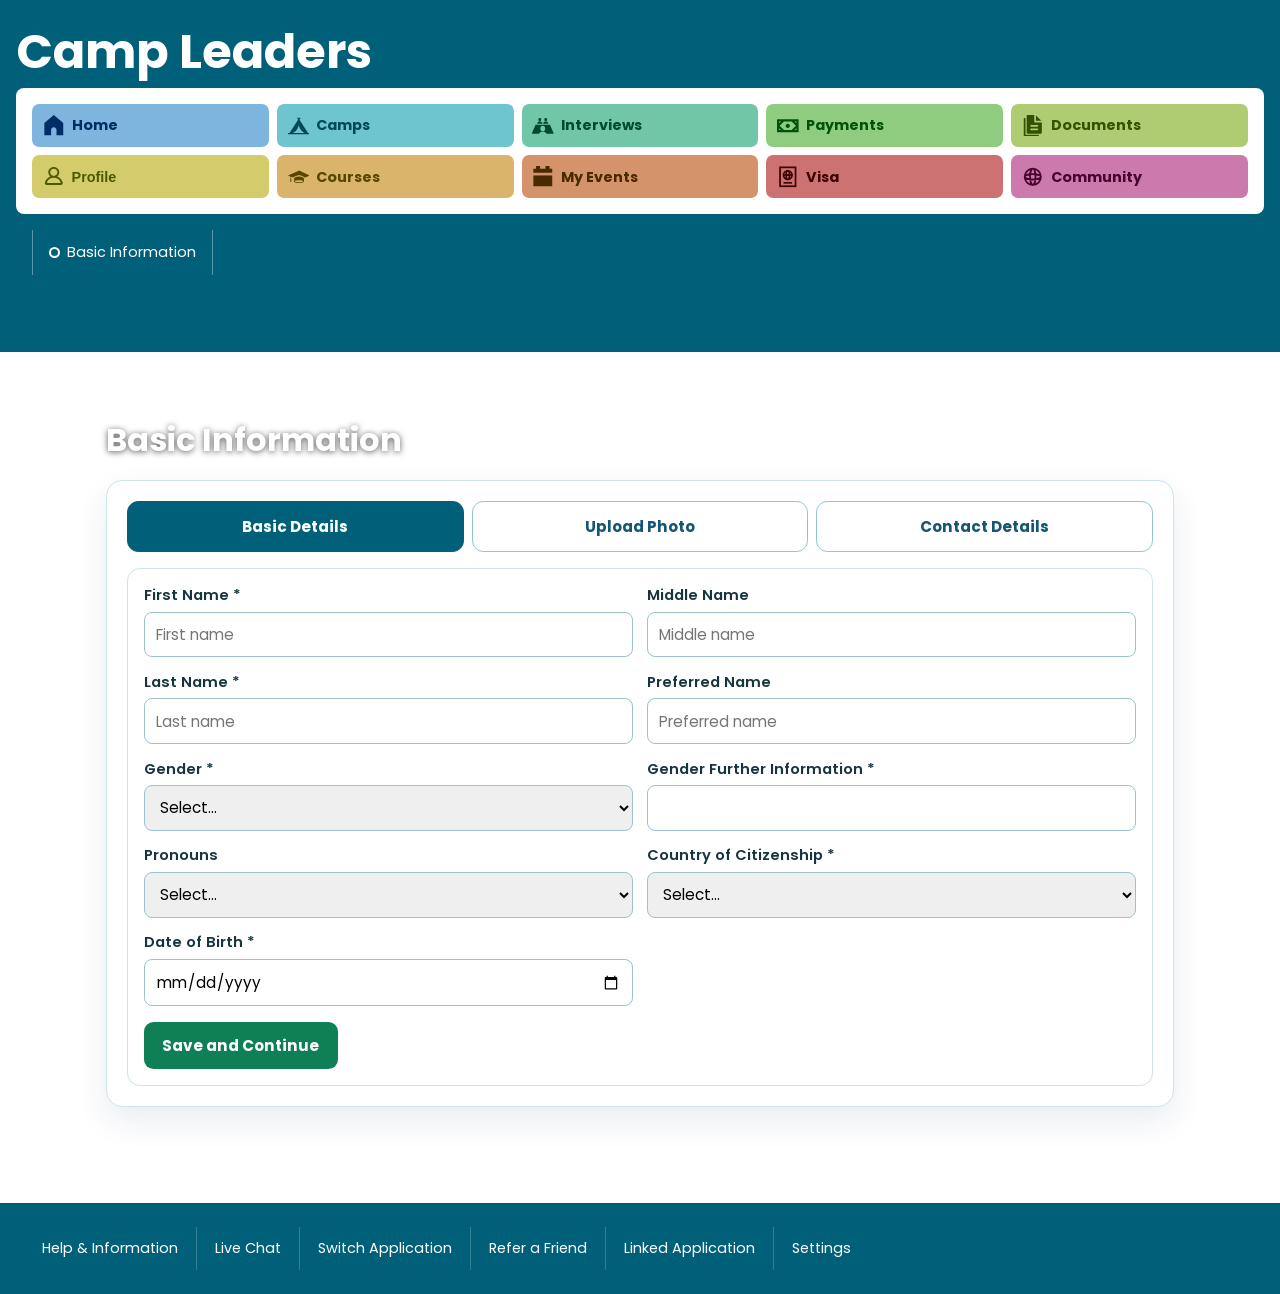
==== basic-info.html @ 27c6bea0 "Refactor header/nav for accessibility & styling Add ARIA labels and aria-current for improved naviga" ====
<!DOCTYPE html>
<html lang="en">
<head>
    <meta charset="UTF-8">
    <meta name="viewport" content="width=device-width, initial-scale=1.0">
    <meta name="description" content="Camp Leaders Basic Information">
    <link rel="stylesheet" href="styles.css">
    <title>Camp Leaders - Basic Information</title>
</head>
<body class="basic-info-page">
    <header>
        <h1>Camp Leaders</h1>
        <nav aria-label="Primary">
            <ul class="nav-grid">
                <li>
                    <a href="index.html">
                        <svg viewBox="0 0 16 16" xmlns="http://www.w3.org/2000/svg">
                            <path d="M1 6V15H6V11C6 9.89543 6.89543 9 8 9C9.10457 9 10 9.89543 10 11V15H15V6L8 0L1 6Z" fill="currentColor"/>
                        </svg>
                        <span>Home</span>
                    </a>
                </li>
                <li>
                    <a href="#">
                        <svg viewBox="0 0 512 512" xmlns="http://www.w3.org/2000/svg">
                            <path d="M474.328,428.211L272.5,111.492l24.672-38.719l-23.469-14.961L256,85.602l-17.711-27.79L214.82,72.773l24.68,38.719L37.664,428.211H0v25.977h512v-25.977H474.328z M107.562,428.211C183.078,413.008,248.523,303.758,256,238.992c7.469,64.766,72.914,174.015,148.422,189.218H107.562z" fill="currentColor"/>
                        </svg>
                        <span>Camps</span>
                    </a>
                </li>
                <li>
                    <a href="#">
                        <svg viewBox="0 0 512 512" xmlns="http://www.w3.org/2000/svg">
                            <path d="M245.685,207.957c0-27.625-16.214-50.386-47.192-55.47c-4.265,1.419-8.801,2.215-13.536,2.215c-4.734,0-9.286-0.796-13.551-2.215c-30.971,5.084-47.177,27.845-47.177,55.47h60.728H245.685z" fill="currentColor"/>
                            <path d="M184.957,144.854c18.354,0,33.232-14.878,33.232-33.232v-9.431c0-18.362-14.878-33.24-33.232-33.24c-18.361,0-33.24,14.878-33.24,33.24v9.431C151.717,129.976,166.596,144.854,184.957,144.854z" fill="currentColor"/>
                            <path d="M385.86,207.957c0-27.625-16.214-50.386-47.186-55.47c-4.264,1.419-8.809,2.215-13.543,2.215c-4.734,0-9.28-0.796-13.543-2.215c-30.971,5.084-47.178,27.845-47.178,55.47h60.721H385.86z" fill="currentColor"/>
                            <path d="M325.131,144.854c18.354,0,33.24-14.878,33.24-33.232v-9.431c0-18.362-14.886-33.24-33.24-33.24c-18.353,0-33.24,14.878-33.24,33.24v9.431C291.892,129.976,306.778,144.854,325.131,144.854z" fill="currentColor"/>
                            <path d="M511.102,427.684l-81.442-189.173c-1.73-4.044-5.706-6.662-10.106-6.662H92.453c-4.4,0-8.376,2.618-10.113,6.654L0.898,427.684c-1.464,3.399-1.123,7.314,0.918,10.41c2.033,3.088,5.493,4.954,9.196,4.954h153.467c13.104-22.147,35.683-38.217,67.383-43.414c7.298,2.42,15.083,3.786,23.187,3.786c8.103,0,15.888-1.366,23.186-3.786c31.7,5.198,54.28,21.267,67.383,43.414h155.364c3.71,0,7.162-1.866,9.203-4.954C512.225,434.998,512.567,431.084,511.102,427.684z M311.937,329.68c0,31.418-25.462,56.89-56.889,56.89c-31.427,0-56.889-25.471-56.889-56.89v-16.146c0-31.419,25.462-56.889,56.889-56.889c31.426,0,56.889,25.47,56.889,56.889V329.68z" fill="currentColor"/>
                        </svg>
                        <span>Interviews</span>
                    </a>
                </li>
                <li>
                    <a href="#">
                        <svg viewBox="0 -4 20 20" xmlns="http://www.w3.org/2000/svg">
                            <path d="M292,2769 C292,2767.895 292.895,2767 294,2767 C295.105,2767 296,2767.895 296,2769 C296,2770.105 295.105,2771 294,2771 C292.895,2771 292,2770.105 292,2769 L292,2769 Z M300.343,2765 L302,2765 L302,2766.657 L300.343,2765 Z M302,2773 L300.343,2773 L302,2771.343 L302,2773 Z M286,2773 L286,2771.343 L287.657,2773 L286,2773 Z M286,2765 L287.657,2765 L286,2766.657 L286,2765 Z M297.515,2765 L301.515,2769 L297.515,2773 L290.485,2773 L286.485,2769 L290.485,2765 L297.515,2765 Z M284,2775 L304,2775 L304,2763 L284,2763 L284,2775 Z" fill="currentColor" transform="translate(-284,-2763)"/>
                        </svg>
                        <span>Payments</span>
                    </a>
                </li>
                <li>
                    <a href="#">
                        <svg viewBox="0 0 512 512" xmlns="http://www.w3.org/2000/svg">
                            <path d="M332.108,12.159 L332.108,41.513 L332.108,70.868 L332.108,138.376 L399.617,138.376 L428.972,138.376 L458.329,138.376" fill="currentColor" stroke="currentColor"/>
                            <path d="M449.73,179.889h-20.757H311.351c-11.463,0-20.757-9.294-20.757-20.757V41.513V20.757V0H131.459c-11.463,0-20.757,9.294-20.757,20.757v401.297c0,11.463,9.294,20.757,20.757,20.757h318.27c11.463,0,20.757-9.293,20.757-20.757V179.889H449.73z M366.703,359.784H214.487c-11.463,0-20.757-9.294-20.757-20.757s9.294-20.757,20.757-20.757h152.216c11.463,0,20.757,9.294,20.757,20.757S378.166,359.784,366.703,359.784z M366.703,276.757H214.487c-11.463,0-20.757-9.294-20.757-20.757s9.294-20.757,20.757-20.757h152.216c11.463,0,20.757,9.294,20.757,20.757S378.166,276.757,366.703,276.757z" fill="currentColor"/>
                            <path d="M380.541,470.487H83.027V89.946c0-11.463-9.294-20.757-20.757-20.757s-20.757,9.293-20.757,20.757v401.297c0,11.463,9.294,20.757,20.757,20.757h318.27c11.463,0,20.757-9.293,20.757-20.757C401.297,479.78,392.004,470.487,380.541,470.487z" fill="currentColor"/>
                        </svg>
                        <span>Documents</span>
                    </a>
                </li>
                <li>
                    <button class="profile-btn" aria-expanded="false" aria-controls="profile-menu">
                        <svg viewBox="0 -2 20 24" xmlns="http://www.w3.org/2000/svg">
                            <path d="M100.562548,2016.99998 L87.4381713,2016.99998 C86.7317804,2016.99998 86.2101535,2016.30298 86.4765813,2015.66198 C87.7127655,2012.69798 90.6169306,2010.99998 93.9998492,2010.99998 C97.3837885,2010.99998 100.287954,2012.69798 101.524138,2015.66198 C101.790566,2016.30298 101.268939,2016.99998 100.562548,2016.99998 M89.9166645,2004.99998 C89.9166645,2002.79398 91.7489936,2000.99998 93.9998492,2000.99998 C96.2517256,2000.99998 98.0830339,2002.79398 98.0830339,2004.99998 C98.0830339,2007.20598 96.2517256,2008.99998 93.9998492,2008.99998 C91.7489936,2008.99998 89.9166645,2007.20598 89.9166645,2004.99998 M103.955674,2016.63598 C103.213556,2013.27698 100.892265,2010.79798 97.837022,2009.67298 C99.4560048,2008.39598 100.400241,2006.33098 100.053171,2004.06998 C99.6509769,2001.44698 97.4235996,1999.34798 94.7348224,1999.04198 C91.0232075,1998.61898 87.8750721,2001.44898 87.8750721,2004.99998 C87.8750721,2006.88998 88.7692896,2008.57398 90.1636971,2009.67298 C87.1074334,2010.79798 84.7871636,2013.27698 84.044024,2016.63598 C83.7745338,2017.85698 84.7789973,2018.99998 86.0539717,2018.99998 L101.945727,2018.99998 C103.221722,2018.99998 104.226185,2017.85698 103.955674,2016.63598" fill="currentColor" transform="translate(-84,-2000)"/>
                        </svg>
                        <span>Profile</span>
                    </button>
                </li>
                <li>
                    <a href="#">
                        <svg viewBox="0 -5 42 42" xmlns="http://www.w3.org/2000/svg">
                            <path d="M32.639 17.561c0 0-4.592-4.682-10.92-4.682-6.183 0-12.295 4.682-12.295 4.682l-3.433-1.433v4.204c0.541 0.184 0.937 0.682 0.937 1.285 0 0.609-0.404 1.108-0.953 1.288l1.015 2.831h-2.996l1.024-2.855c-0.492-0.209-0.836-0.695-0.836-1.264 0-0.557 0.334-1.031 0.811-1.247v-4.659l-4.993-2.082 21.969-9.861 20.156 9.985-9.486 3.808zM21.469 15.251c6.366 0 9.486 3.37 9.486 3.37v6.99c0 0-3.245 2.621-9.985 2.621s-8.987-2.621-8.987-2.621v-6.99c0 0 3.12-3.37 9.486-3.37zM21.344 26.734c4.412 0 7.989-0.895 7.989-1.997s-3.577-1.997-7.989-1.997-7.988 0.895-7.988 1.997 3.576 1.997 7.988 1.997z" fill="currentColor"/>
                        </svg>
                        <span>Courses</span>
                    </a>
                </li>
                <li>
                    <a href="#">
                        <svg viewBox="0 0 16 16" xmlns="http://www.w3.org/2000/svg">
                            <path d="M6 0H3V2H1V5H15V2H13V0H10V2H6V0Z" fill="currentColor"/>
                            <path d="M15 7H1V15H15V7Z" fill="currentColor"/>
                        </svg>
                        <span>My Events</span>
                    </a>
                </li>
                <li>
                    <a href="#">
                        <svg viewBox="0 0 24 24" xmlns="http://www.w3.org/2000/svg">
                            <rect x="3.41" y="1.5" width="17.18" height="21" fill="none" stroke="currentColor" stroke-width="1.91"/>
                            <circle cx="12" cy="10.09" r="4.77" fill="none" stroke="currentColor" stroke-width="1.91"/>
                            <ellipse cx="12" cy="10.09" rx="1.91" ry="4.77" fill="none" stroke="currentColor" stroke-width="1.91"/>
                            <line x1="7.23" y1="10.09" x2="16.77" y2="10.09" stroke="currentColor" stroke-width="1.91"/>
                            <line x1="7.23" y1="18.68" x2="16.77" y2="18.68" stroke="currentColor" stroke-width="1.91"/>
                        </svg>
                        <span>Visa</span>
                    </a>
                </li>
                <li>
                    <a href="#">
                        <svg viewBox="0 0 24 24" xmlns="http://www.w3.org/2000/svg">
                            <path d="M21 12C21 16.9706 16.9706 21 12 21M21 12C21 7.02944 16.9706 3 12 3M21 12C21 13.6569 16.9706 15 12 15C7.02944 15 3 13.6569 3 12M21 12C21 10.3431 16.9706 9 12 9C7.02944 9 3 10.3431 3 12M12 21C7.02944 21 3 16.9706 3 12M12 21C10.3431 21 9 16.9706 9 12C9 7.02944 10.3431 3 12 3M12 21C13.6569 21 15 16.9706 15 12C15 7.02944 13.6569 3 12 3M3 12C3 7.02944 7.02944 3 12 3" stroke="currentColor" stroke-width="2" stroke-linecap="round" stroke-linejoin="round" fill="none"/>
                        </svg>
                        <span>Community</span>
                    </a>
                </li>
            </ul>
        </nav>
        <nav aria-label="Profile Sections">
            <ul class="secondary-nav" id="profile-menu" hidden>
            <li><a href="basic-info.html" aria-current="page">Basic Information</a></li>
                <li><a href="#">Availability</a></li>
                <li><a href="#">Skills</a></li>
                <li><a href="#">Personal Details</a></li>
                <li><a href="#">Education</a></li>
                <li><a href="#">Work Experience</a></li>
                <li><a href="#">Role at Camp</a></li>
                <li><a href="#">Your Camp Placement</a></li>
                <li><a href="#">Camp Questionnaire</a></li>
                <li><a href="#">Sensitive Data</a></li>
                <li><a href="#">References</a></li>
            </ul>
        </nav>
    </header>

    <main>
        <section class="basic-info-section">
            <h2>Basic Information</h2>
            <div class="basic-info-card">
                <div class="basic-info-tabs" role="tablist" aria-label="Basic information steps">
                    <button type="button" class="basic-tab active" id="tab-basic-details" role="tab" aria-selected="true" aria-controls="panel-basic-details" data-target="panel-basic-details">Basic Details</button>
                    <button type="button" class="basic-tab" id="tab-upload-photo" role="tab" aria-selected="false" aria-controls="panel-upload-photo" data-target="panel-upload-photo">Upload Photo</button>
                    <button type="button" class="basic-tab" id="tab-contact-details" role="tab" aria-selected="false" aria-controls="panel-contact-details" data-target="panel-contact-details">Contact Details</button>
                </div>

                <section class="basic-tab-panel" id="panel-basic-details" role="tabpanel" aria-labelledby="tab-basic-details">
                    <form id="basic-details-form">
                        <div class="field-grid">
                            <label>First Name *
                                <input type="text" name="firstName" placeholder="First name" required>
                            </label>
                            <label>Middle Name
                                <input type="text" name="middleName" placeholder="Middle name">
                            </label>
                            <label>Last Name *
                                <input type="text" name="lastName" placeholder="Last name" required>
                            </label>
                            <label>Preferred Name
                                <input type="text" name="preferredName" placeholder="Preferred name">
                            </label>
                            <label>Gender *
                                <select name="gender" required>
                                    <option value="">Select...</option>
                                    <option value="prefer-to-self-describe">Prefer to Self-Describe</option>
                                    <option value="female">Female</option>
                                    <option value="male">Male</option>
                                    <option value="non-binary">Non-binary</option>
                                    <option value="prefer-not-to-say">Prefer not to say</option>
                                </select>
                            </label>
                            <label>Gender Further Information *
                                <input type="text" name="genderFurtherInformation" required>
                            </label>
                            <label>Pronouns
                                <select name="pronouns">
                                    <option value="">Select...</option>
                                    <option value="he-him">He/him</option>
                                    <option value="she-her">She/her</option>
                                    <option value="they-them">They/them</option>
                                    <option value="other">Other</option>
                                </select>
                            </label>
                            <label>Country of Citizenship *
                                <select name="countryOfCitizenship" required>
                                    <option value="">Select...</option>
                                    <option value="united-kingdom">United Kingdom</option>
                                </select>
                            </label>
                            <label>Date of Birth *
                                <input type="date" name="dateOfBirth" required>
                            </label>
                        </div>
                        <button type="submit" class="save-button">Save and Continue</button>
                    </form>
                </section>

                <section class="basic-tab-panel" id="panel-upload-photo" role="tabpanel" aria-labelledby="tab-upload-photo" hidden>
                    <form id="upload-photo-form">
                        <p>We ask for a profile photo to help our team, interviewers, and your future camp recognise you more easily.</p>
                        <h3>Photo Tips</h3>
                        <p>Please follow the instructions below carefully. If the uploaded photo does not match the requirements, it will be rejected and may delay your application.</p>
                        <ul class="photo-tips-list">
                            <li><span aria-hidden="true">&#9989;</span><span>Your face is centred in the middle of the frame</span></li>
                            <li><span aria-hidden="true">&#9989;</span><span>You are in a brightly lit area with a clear background</span></li>
                            <li><span aria-hidden="true">&#9989;</span><span>You are the only person visible in the image</span></li>
                            <li><span aria-hidden="true">&#9989;</span><span>Your face is clearly visible and not covered (other than medical/religious purposes)</span></li>
                            <li><span aria-hidden="true">&#9989;</span><span>A natural and positive smile</span></li>
                            <li><span aria-hidden="true">&#10060;</span><span>Social media filters like dog ears or cat faces... &#128576;</span></li>
                            <li><span aria-hidden="true">&#10060;</span><span>Inappropriate content, such as nudity or offensive content</span></li>
                        </ul>

                        <label class="upload-label" for="profile-photo-input">Upload Profile Photo</label>
                        <div class="drop-zone" id="drop-zone" tabindex="0" role="button" aria-label="Drag and drop profile photo here or click to upload">
                            <input type="file" id="profile-photo-input" accept="image/*" hidden required>
                            <p><strong>Drag and drop your image here</strong></p>
                            <p>or click to browse</p>
                            <img id="photo-preview" class="photo-preview" alt="Profile photo preview" hidden>
                        </div>

                        <button type="submit" class="save-button">Save and Continue</button>
                    </form>
                </section>

                <section class="basic-tab-panel" id="panel-contact-details" role="tabpanel" aria-labelledby="tab-contact-details" hidden>
                    <form id="contact-details-form">
                        <div class="field-grid">
                            <label>Email Address
                                <input type="email" name="email" required>
                            </label>
                            <label>Phone Number
                                <input type="tel" name="phone" required>
                            </label>
                            <label>Address Line 1
                                <input type="text" name="address1" required>
                            </label>
                            <label>Address Line 2
                                <input type="text" name="address2">
                            </label>
                            <label>City
                                <input type="text" name="city" required>
                            </label>
                            <label>Postcode
                                <input type="text" name="postcode" required>
                            </label>
                            <label>Country
                                <input type="text" name="country" required>
                            </label>
                            <label>Emergency Contact Number
                                <input type="tel" name="emergencyPhone" required>
                            </label>
                        </div>
                        <button type="submit" class="save-button">Save and Continue</button>
                    </form>
                </section>
            </div>
        </section>
    </main>

    <footer>
        <nav aria-label="Footer">
            <ul class="footer-menu">
                <li><a href="#">Help & Information</a></li>
                <li><a href="#">Live Chat</a></li>
                <li><a href="#">Switch Application</a></li>
                <li><a href="#">Refer a Friend</a></li>
                <li><a href="#">Linked Application</a></li>
                <li><a href="#">Settings</a></li>
            </ul>
        </nav>
    </footer>

    <script>
        const profileBtn = document.querySelector('.profile-btn');
        const profileMenu = document.getElementById('profile-menu');
        const hiddenItems = profileMenu.querySelectorAll('li:not(:first-child) a');

        function makeItemsUnfocusable() {
            hiddenItems.forEach(item => item.tabIndex = -1);
        }

        function makeItemsFocusable() {
            hiddenItems.forEach(item => item.tabIndex = 0);
        }

        makeItemsUnfocusable();

        profileBtn.addEventListener('click', function() {
            const isExpanded = this.getAttribute('aria-expanded') === 'true';

            if (isExpanded) {
                profileMenu.classList.add('closing');
                setTimeout(() => {
                    profileMenu.hidden = true;
                    profileMenu.classList.remove('closing');
                    this.setAttribute('aria-expanded', 'false');
                    makeItemsUnfocusable();
                }, 850);
            } else {
                profileMenu.hidden = false;
                this.setAttribute('aria-expanded', 'true');
                makeItemsFocusable();
            }
        });

        document.addEventListener('click', function(event) {
            if (!event.target.closest('.profile-btn') && !event.target.closest('.secondary-nav')) {
                const isExpanded = profileBtn.getAttribute('aria-expanded') === 'true';
                if (isExpanded) {
                    profileMenu.classList.add('closing');
                    setTimeout(() => {
                        profileMenu.hidden = true;
                        profileMenu.classList.remove('closing');
                        profileBtn.setAttribute('aria-expanded', 'false');
                        makeItemsUnfocusable();
                    }, 850);
                }
            }
        });

        const tabButtons = Array.from(document.querySelectorAll('.basic-tab'));
        const tabPanels = Array.from(document.querySelectorAll('.basic-tab-panel'));

        function activateTab(targetPanelId) {
            tabButtons.forEach(button => {
                const isTarget = button.dataset.target === targetPanelId;
                button.classList.toggle('active', isTarget);
                button.setAttribute('aria-selected', String(isTarget));
            });

            tabPanels.forEach(panel => {
                const isTarget = panel.id === targetPanelId;
                panel.hidden = !isTarget;
            });
        }

        tabButtons.forEach(button => {
            button.addEventListener('click', () => activateTab(button.dataset.target));
        });

        document.getElementById('basic-details-form').addEventListener('submit', function(event) {
            event.preventDefault();
            if (this.reportValidity()) {
                activateTab('panel-upload-photo');
            }
        });

        document.getElementById('upload-photo-form').addEventListener('submit', function(event) {
            event.preventDefault();
            const photoInput = document.getElementById('profile-photo-input');
            if (photoInput.files.length > 0) {
                activateTab('panel-contact-details');
                return;
            }
            photoInput.reportValidity();
        });

        document.getElementById('contact-details-form').addEventListener('submit', function(event) {
            event.preventDefault();
            if (this.reportValidity()) {
                window.location.href = 'index.html';
            }
        });

        const dropZone = document.getElementById('drop-zone');
        const fileInput = document.getElementById('profile-photo-input');
        const preview = document.getElementById('photo-preview');

        function showPreview(file) {
            if (!file || !file.type.startsWith('image/')) {
                return;
            }

            const reader = new FileReader();
            reader.onload = function(loadEvent) {
                preview.src = loadEvent.target.result;
                preview.hidden = false;
                dropZone.classList.add('has-preview');
            };
            reader.readAsDataURL(file);
        }

        dropZone.addEventListener('click', () => fileInput.click());
        dropZone.addEventListener('keydown', event => {
            if (event.key === 'Enter' || event.key === ' ') {
                event.preventDefault();
                fileInput.click();
            }
        });

        dropZone.addEventListener('dragover', event => {
            event.preventDefault();
            dropZone.classList.add('drag-over');
        });

        dropZone.addEventListener('dragleave', () => {
            dropZone.classList.remove('drag-over');
        });

        dropZone.addEventListener('drop', event => {
            event.preventDefault();
            dropZone.classList.remove('drag-over');
            const file = event.dataTransfer.files[0];
            if (file) {
                const dataTransfer = new DataTransfer();
                dataTransfer.items.add(file);
                fileInput.files = dataTransfer.files;
                showPreview(file);
            }
        });

        fileInput.addEventListener('change', event => {
            const file = event.target.files[0];
            if (file) {
                showPreview(file);
            }
        });
    </script>
</body>
</html>
---- styles.css ----
@import url('https://fonts.googleapis.com/css2?family=Poppins:wght@400;500;600;700;800&display=swap');

:root {
    /*Nav Button Colours*/
    --blue-bg: #7db5de;
    --blue-fg: #002C66;

    --cyan-bg: #6ec4cf;
    --cyan-fg: #004857;

    --mint-bg: #72c6a8;
    --mint-fg: #01492c;

    --lime-bg: #90cc80;
    --lime-fg: #00520A;

    --pea-bg: #b0cc73;
    --pea-fg: #325200;

    --yellow-bg: #d4cc6a;
    --yellow-fg: #4A5900;

    --light-orange-bg: #d9b46a;
    --light-orange-fg: #574500;

    --orange-bg: #d4936a;
    --orange-fg: #472A00;

    --red-bg: #cc7272;
    --red-fg: #3D0000;

    --pink-bg: #cc7aae;
    --pink-fg: #470031;

    --nav-bg: #00607A;
    --next-action-glow: rgba(0, 82, 10, 0.7);
    --next-action-glow-soft: rgba(0, 82, 10, 0.2);
}

* {
    box-sizing: border-box;
}

body {
    margin: 0;
    padding: 0;
    font-family: 'Poppins', Arial, sans-serif;
    overflow-x: hidden;
}

header {
    padding: 1em;
    background-color: var(--nav-bg);
}

header h1 {
    margin: 0;
    font-size: 3em;
    color: white;
}


.nav-grid {
    display: grid;
    grid-template-columns: repeat(5, 1fr);
    grid-auto-rows: auto;
    gap: 0.5em;
    padding: 1em;
    margin: 0 auto;
    border-radius: 0.5em;
    background-color: white;
    position: relative;
    z-index: 10;
    list-style: none;
    /* Remove default ul padding */
}

.nav-grid > li {
    margin: 0;
    padding: 0;
    list-style: none;
    /* Make li take up grid cell */
    display: contents;
}

.nav-grid > li > :is(a, button) {
    display: flex;
    flex-direction: row;
    align-items: center;
    justify-content: flex-start;
    gap: 0.5em;
    padding: 0 0.75em;
    background-color: var(--blue-bg);
    color: var(--blue-fg);
    text-decoration: none;
    border-radius: 0.5em;
    cursor: pointer;
    font-size: 0.9em;
    font-weight: 700;
    transition: transform 0.2s, box-shadow 0.2s;
    width: 100%;
    height: 3em;
}

.nav-grid > li:nth-child(1) > :is(a, button) {
    background-color: var(--blue-bg);
    color: var(--blue-fg);
}
.nav-grid > li:nth-child(2) > :is(a, button) {
    background-color: var(--cyan-bg);
    color: var(--cyan-fg);
}
.nav-grid > li:nth-child(3) > :is(a, button) {
    background-color: var(--mint-bg);
    color: var(--mint-fg);
}
.nav-grid > li:nth-child(4) > :is(a, button) {
    background-color: var(--lime-bg);
    color: var(--lime-fg);
}
.nav-grid > li:nth-child(5) > :is(a, button) {
    background-color: var(--pea-bg);
    color: var(--pea-fg);
}
.nav-grid > li:nth-child(6) > :is(a, button) {
    background-color: var(--yellow-bg);
    color: var(--yellow-fg);
}
.nav-grid > li:nth-child(7) > :is(a, button) {
    background-color: var(--light-orange-bg);
    color: var(--light-orange-fg);
}
.nav-grid > li:nth-child(8) > :is(a, button) {
    background-color: var(--orange-bg);
    color: var(--orange-fg);
}
.nav-grid > li:nth-child(9) > :is(a, button) {
    background-color: var(--red-bg);
    color: var(--red-fg);
}
.nav-grid > li:nth-child(10) > :is(a, button) {
    background-color: var(--pink-bg);
    color: var(--pink-fg);
}

@keyframes highlightPulse {
    0%, 100% {
        box-shadow: 0 0.5rem 1.2rem rgba(0, 82, 10, 0.18), 0 0 0 1px var(--next-action-glow-soft), 0 0 10px 2px var(--next-action-glow-soft);
        outline-color: var(--next-action-glow);
    }
    50% {
        box-shadow: 0 0.5rem 1.2rem rgba(0, 82, 10, 0.18), 0 0 0 2px var(--next-action-glow), 0 0 16px 4px rgba(0, 82, 10, 0.32);
        outline-color: rgba(0, 82, 10, 0.95);
    }
}

@keyframes wiggle {
    0%    { transform: rotate(0deg); }
    2%    { transform: rotate(-4deg); }
    4%    { transform: rotate(4deg); }
    6%    { transform: rotate(-3deg); }
    8%    { transform: rotate(3deg); }
    10%, 100% { transform: rotate(0deg); }
}

.nav-grid > li > :is(a, button):hover {
    transform: translateY(-0.125rem);
    box-shadow: 0 0.125rem 0.5rem rgba(0, 0, 0, 0.15);
}

.nav-grid svg {
    width: 1.5em;
    height: 1.5em;
    flex-shrink: 0;
}

.nav-grid > li > :is(a, button) span {
    white-space: nowrap;
    line-height: 1;
}

@keyframes expandItem {
    from {
        opacity: 0;
        transform: translateX(-0.75rem) scale(0.9);
    }
    to {
        opacity: 1;
        transform: translateX(0) scale(1);
    }
}

@keyframes collapseItem {
    from {
        opacity: 1;
        transform: translateX(0) scale(1);
    }
    to {
        opacity: 0;
        transform: translateX(-0.75rem) scale(0.9);
    }
}

.profile-btn {
    display: flex;
    flex-direction: column;
    align-items: center;
    justify-content: center;
    gap: 0.5em;
    text-decoration: none;
    border: none;
    border-radius: 0.5em;
    cursor: pointer;
    font-size: 0.9em;
    font-weight: 500;
    transition: transform 0.2s, box-shadow 0.2s;
}

.profile-btn:hover {
    transform: translateY(-0.125rem);
    box-shadow: 0 0.125rem 0.5rem rgba(0, 0, 0, 0.15);
}

.secondary-nav {
    background-color: var(--nav-bg);
    color: white;
    border-radius: 0;
    display: flex;
    flex-direction: row;
    flex-wrap: wrap;
    align-items: center;
    list-style: none;
    padding: 1em 2em;
    margin: 0;
    gap: 0;
    box-shadow: none;
    position: relative;
    z-index: 20;
    width: 100vw;
    margin-left: calc(50% - 50vw);
}

.secondary-nav li {
    flex: 0 0 auto;
    padding: 0.75em 1em;
    opacity: 0;
    transform: translateX(-0.75rem) scale(0.9);
    white-space: nowrap;
    border-right: 1px solid rgba(255, 255, 255, 0.35);
}

.secondary-nav li:first-child {
    opacity: 1;
    transform: translateX(0) scale(1);
    border-left: 1px solid rgba(255, 255, 255, 0.35);
}

.secondary-nav[hidden] li:not(:first-child) {
    opacity: 0;
    transform: translateX(-0.75rem) scale(0.9);
    pointer-events: none;
    visibility: hidden;
}

.secondary-nav:not([hidden]) li:nth-child(2) {
    animation: expandItem 0.4s ease 0.05s forwards;
}

.secondary-nav.closing:not([hidden]) li:nth-child(2) {
    animation: collapseItem 0.3s ease 0.55s forwards;
}

.secondary-nav:not([hidden]) li:nth-child(3) {
    animation: expandItem 0.4s ease 0.1s forwards;
}

.secondary-nav.closing:not([hidden]) li:nth-child(3) {
    animation: collapseItem 0.3s ease 0.5s forwards;
}

.secondary-nav:not([hidden]) li:nth-child(4) {
    animation: expandItem 0.4s ease 0.15s forwards;
}

.secondary-nav.closing:not([hidden]) li:nth-child(4) {
    animation: collapseItem 0.3s ease 0.45s forwards;
}

.secondary-nav:not([hidden]) li:nth-child(5) {
    animation: expandItem 0.4s ease 0.2s forwards;
}

.secondary-nav.closing:not([hidden]) li:nth-child(5) {
    animation: collapseItem 0.3s ease 0.4s forwards;
}

.secondary-nav:not([hidden]) li:nth-child(6) {
    animation: expandItem 0.4s ease 0.25s forwards;
}

.secondary-nav.closing:not([hidden]) li:nth-child(6) {
    animation: collapseItem 0.3s ease 0.35s forwards;
}

.secondary-nav:not([hidden]) li:nth-child(7) {
    animation: expandItem 0.4s ease 0.3s forwards;
}

.secondary-nav.closing:not([hidden]) li:nth-child(7) {
    animation: collapseItem 0.3s ease 0.3s forwards;
}

.secondary-nav:not([hidden]) li:nth-child(8) {
    animation: expandItem 0.4s ease 0.35s forwards;
}

.secondary-nav.closing:not([hidden]) li:nth-child(8) {
    animation: collapseItem 0.3s ease 0.25s forwards;
}

.secondary-nav:not([hidden]) li:nth-child(9) {
    animation: expandItem 0.4s ease 0.4s forwards;
}

.secondary-nav.closing:not([hidden]) li:nth-child(9) {
    animation: collapseItem 0.3s ease 0.2s forwards;
}

.secondary-nav:not([hidden]) li:nth-child(10) {
    animation: expandItem 0.4s ease 0.45s forwards;
}

.secondary-nav.closing:not([hidden]) li:nth-child(10) {
    animation: collapseItem 0.3s ease 0.15s forwards;
}

.secondary-nav:not([hidden]) li:nth-child(11) {
    animation: expandItem 0.4s ease 0.5s forwards;
}

.secondary-nav.closing:not([hidden]) li:nth-child(11) {
    animation: collapseItem 0.3s ease 0.1s forwards;
}

.secondary-nav:not([hidden]) li:nth-child(12) {
    animation: expandItem 0.4s ease 0.55s forwards;
}

.secondary-nav.closing:not([hidden]) li:nth-child(12) {
    animation: collapseItem 0.3s ease 0s forwards;
}

.secondary-nav[hidden] li:nth-child(2) {
    animation: none;
}

.secondary-nav[hidden] li:nth-child(n+3) {
    animation: none;
}

.secondary-nav.closing li:first-child {
    opacity: 1;
    transform: translateX(0) scale(1);
    animation: none;
}

.secondary-nav a {
    color: white;
    text-decoration: none;
    font-size: 0.9em;
    display: flex;
    align-items: center;
    gap: 0.5em;
    width: 100%;
}

.secondary-nav a::before {
    content: '';
    display: inline-block;
    width: 0.5em;
    height: 0.5em;
    border-radius: 50%;
    flex-shrink: 0;
}

.secondary-nav li:first-child a::before {
    border: 0.15em solid white;
    background-color: transparent;
}

.secondary-nav li:not(:first-child) a::before {
    background-color: white;
}

.secondary-nav li:nth-child(10) a::before,
.secondary-nav li:nth-child(11) a::before {
    border: 0.15em solid white;
    background-color: transparent;
}

.secondary-nav a:hover {
    text-decoration: underline;
}

.welcome-section {
    padding: 2em;
    max-width: 1400px;
    margin: 2em auto;
    display: flex;
    flex-direction: column;
    align-items: stretch;
    gap: 1.5rem;
}

.welcome-body {
    display: flex;
    flex-direction: row;
    gap: 3rem;
    width: 100%;
    align-items: start;
}

.next-action-button {
    display: flex;
    align-items: center;
    justify-content: center;
    width: fit-content;
    padding: 0.9em 1.6em;
    margin: 0;
    align-self: center;
    border-radius: 0.5em;
    background-color: #c7e6b5;
    color: var(--lime-fg);
    text-decoration: none;
    font-size: 1rem;
    font-weight: 700;
    animation: highlightPulse 2.4s ease-in-out infinite,
               wiggle 10s ease-in-out 4s infinite;
    outline: 2px solid transparent;
    outline-offset: 4px;
    box-shadow: 0 0.5rem 1.2rem rgba(0, 82, 10, 0.18);
    transition: transform 0.2s, box-shadow 0.2s, background-color 0.2s;
}

.next-action-button:hover {
    transform: translateY(-0.125rem);
    box-shadow: 0 0.75rem 1.5rem rgba(0, 82, 10, 0.24);
    background-color: #d4efc5;
}

.next-action-button:focus-visible {
    outline: 3px solid rgba(0, 82, 10, 0.35);
    outline-offset: 4px;
}

.welcome-section video {
    flex: 0 1 45%;
    min-width: 0;
    width: 100%;
    border-radius: 0.5em;
    display: block;
    background-color: #000;
}

.welcome-section h2 {
    font-size: 2.4em;
    color: white;
    font-weight: 800;
    width: 100vw;
    margin-top: -2em;
    margin-bottom: 0;
    margin-left: calc(-50vw + 50%);
    padding: 1.4em 3em;
    border-radius: 0;
    background-image: url('https://login.campleaders.com/static/media/campleaders.f8aaadbd.jpg');
    background-size: cover;
    background-position: center;
    background-attachment: fixed;
    text-shadow: 0 1px 6px rgba(0, 0, 0, 0.65);
}

.welcome-text {
    flex: 1 1 0;
    min-width: 0;
    font-size: 1em;
    font-weight: 500;
    line-height: 1.7;
    color: #1a1a1a;
}

.welcome-text p {
    margin: 0.8em 0;
}

.welcome-text strong {
    color: #1a5fa8;
    font-weight: 700;
}

.welcome-text a {
    color: #1a5fa8;
    text-decoration: none;
    font-weight: 600;
}

.welcome-text a:hover {
    text-decoration: underline;
}

@media (max-width: 900px) {
    .welcome-body {
        flex-direction: column;
    }

    .welcome-section video {
        flex: none;
        width: 100%;
    }
}

footer {
    background-color: var(--nav-bg);
    padding: 1.5em;
    margin-top: 2em;
}

.footer-menu {
    list-style: none;
    margin: 0;
    padding: 0;
    display: flex;
    flex-direction: row;
    flex-wrap: wrap;
    gap: 0;
    justify-content: flex-start;
}

.footer-menu li {
    margin: 0;
    padding: 0;
}

.footer-menu a {
    display: block;
    padding: 0.75em 1.25em;
    color: white;
    text-decoration: none;
    font-size: 0.9em;
    border-right: 1px solid rgba(255, 255, 255, 0.2);
    transition: background-color 0.2s;
}

.footer-menu li:last-child a {
    border-right: none;
}

.footer-menu a:hover {
    background-color: rgba(255, 255, 255, 0.1);
}

.basic-info-section {
    max-width: 1100px;
    margin: 2rem auto;
    padding: 0 1rem;
}

.basic-info-page main {
    background-image: url('https://login.campleaders.com/static/media/campleaders.f8aaadbd.jpg');
    background-size: cover;
    background-position: center;
    background-attachment: fixed;
    padding: 2rem 0;
    min-height: 60vh;
}

.basic-info-section h2 {
    margin: 0 0 1rem;
    font-size: 2rem;
    color: #ffffff;
    text-shadow: 0 1px 6px rgba(0, 0, 0, 0.65);
}

.basic-info-card {
    background: #ffffff;
    border: 1px solid #cde4eb;
    border-radius: 1rem;
    box-shadow: 0 0.85rem 2rem rgba(0, 44, 102, 0.09);
    padding: 1.25rem;
}

.basic-info-tabs {
    display: grid;
    grid-template-columns: repeat(3, minmax(0, 1fr));
    gap: 0.5rem;
    margin-bottom: 1rem;
}

.basic-tab {
    border: 1px solid #94c3d6;
    border-radius: 0.7rem;
    background: #ffffff;
    color: #155676;
    font-family: inherit;
    font-size: 0.95rem;
    font-weight: 700;
    padding: 0.8rem 0.7rem;
    cursor: pointer;
    transition: background-color 0.2s, color 0.2s, transform 0.2s, box-shadow 0.2s;
}

.basic-tab:hover {
    transform: translateY(-1px);
    box-shadow: 0 0.35rem 0.8rem rgba(0, 96, 122, 0.18);
}

.basic-tab.active {
    background: #00607A;
    color: #ffffff;
    border-color: #00607A;
}

.basic-tab-panel {
    border: 1px solid #cde4eb;
    background-color: #ffffff;
    border-radius: 0.8rem;
    padding: 1rem;
}

.basic-tab-panel form {
    display: flex;
    flex-direction: column;
    gap: 1rem;
}

.field-grid {
    display: grid;
    grid-template-columns: repeat(2, minmax(0, 1fr));
    gap: 0.9rem;
}

.field-grid label {
    display: flex;
    flex-direction: column;
    gap: 0.35rem;
    color: #16353f;
    font-weight: 600;
    font-size: 0.92rem;
}

.field-grid input,
.field-grid select {
    border: 1px solid #9cc2d0;
    border-radius: 0.5rem;
    padding: 0.65rem 0.7rem;
    font-size: 0.95rem;
    font-family: inherit;
}

.field-grid input:focus,
.field-grid select:focus {
    outline: 2px solid rgba(0, 96, 122, 0.25);
    border-color: #00607A;
}

.photo-tips-list {
    list-style: none;
    margin: 0;
    padding: 0;
    display: grid;
    gap: 0.55rem;
}

.photo-tips-list li {
    display: grid;
    grid-template-columns: 1.6rem 1fr;
    gap: 0.5rem;
    align-items: start;
    color: #173943;
    font-size: 0.95rem;
}

.upload-label {
    font-weight: 700;
    color: #144d67;
}

.drop-zone {
    border: 2px dashed #89b5c6;
    border-radius: 0.9rem;
    background: linear-gradient(160deg, rgba(161, 216, 226, 0.18), rgba(184, 226, 200, 0.2));
    padding: 1.2rem;
    text-align: center;
    cursor: pointer;
    transition: border-color 0.2s, transform 0.2s, box-shadow 0.2s;
}

.drop-zone p {
    margin: 0.2rem 0;
    color: #184355;
}

.drop-zone.drag-over {
    border-color: #00607A;
    transform: scale(1.01);
    box-shadow: 0 0.6rem 1rem rgba(0, 96, 122, 0.15);
}

.drop-zone.has-preview {
    border-style: solid;
}

.photo-preview {
    display: block;
    width: min(100%, 290px);
    margin: 0.9rem auto 0;
    border-radius: 0.7rem;
    box-shadow: 0 0.4rem 1.2rem rgba(4, 40, 57, 0.22);
}

.save-button {
    align-self: flex-start;
    border: none;
    border-radius: 0.6rem;
    background-color: #0f7f56;
    color: #ffffff;
    font-family: inherit;
    font-size: 0.95rem;
    font-weight: 700;
    padding: 0.75rem 1.15rem;
    cursor: pointer;
    transition: transform 0.2s, box-shadow 0.2s, background-color 0.2s;
}

.save-button:hover {
    background-color: #0c704c;
    transform: translateY(-1px);
    box-shadow: 0 0.45rem 0.95rem rgba(12, 112, 76, 0.26);
}

@media (max-width: 800px) {
    .basic-info-page main {
        background-attachment: scroll;
    }

    .basic-info-tabs {
        grid-template-columns: 1fr;
    }

    .field-grid {
        grid-template-columns: 1fr;
    }

    .basic-info-card {
        padding: 0.85rem;
    }

    .basic-tab-panel {
        padding: 0.85rem;
    }

    .save-button {
        width: 100%;
        text-align: center;
    }
}
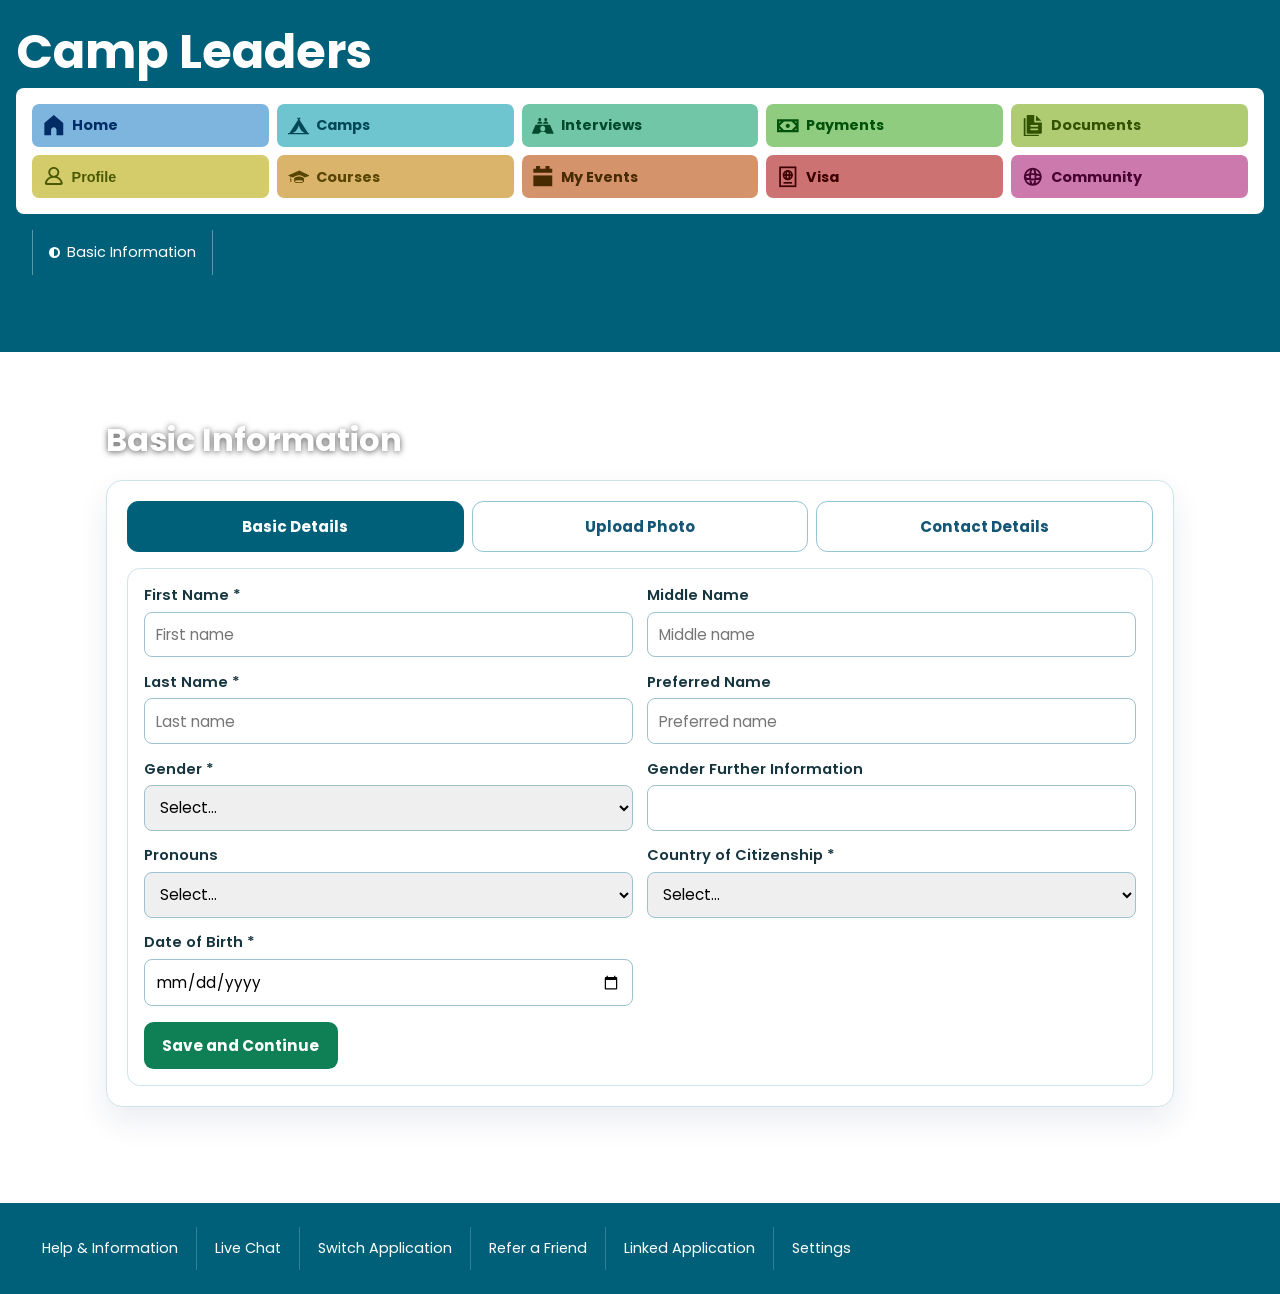
==== commit 71e1bca8: "Added mobile view Added a mobile view of the nav to change the grid to flex when the view port reach" ====
--- a/basic-info.html
+++ b/basic-info.html
@@ -9,8 +9,16 @@
 </head>
 <body class="basic-info-page">
     <header>
-        <h1>Camp Leaders</h1>
-        <nav aria-label="Primary">
+        <input type="checkbox" id="menu-toggle" class="menu-toggle-input">
+        <div class="header-top">
+            <h1>Camp Leaders</h1>
+            <label for="menu-toggle" class="menu-toggle-label" aria-label="Toggle primary navigation">
+                <span></span>
+                <span></span>
+                <span></span>
+            </label>
+        </div>
+        <nav aria-label="Primary" class="primary-nav">
             <ul class="nav-grid">
                 <li>
                     <a href="index.html">
@@ -58,7 +66,7 @@
                         <span>Documents</span>
                     </a>
                 </li>
-                <li>
+                <li class="profile-nav-item">
                     <button class="profile-btn" aria-expanded="false" aria-controls="profile-menu">
                         <svg viewBox="0 -2 20 24" xmlns="http://www.w3.org/2000/svg">
                             <path d="M100.562548,2016.99998 L87.4381713,2016.99998 C86.7317804,2016.99998 86.2101535,2016.30298 86.4765813,2015.66198 C87.7127655,2012.69798 90.6169306,2010.99998 93.9998492,2010.99998 C97.3837885,2010.99998 100.287954,2012.69798 101.524138,2015.66198 C101.790566,2016.30298 101.268939,2016.99998 100.562548,2016.99998 M89.9166645,2004.99998 C89.9166645,2002.79398 91.7489936,2000.99998 93.9998492,2000.99998 C96.2517256,2000.99998 98.0830339,2002.79398 98.0830339,2004.99998 C98.0830339,2007.20598 96.2517256,2008.99998 93.9998492,2008.99998 C91.7489936,2008.99998 89.9166645,2007.20598 89.9166645,2004.99998 M103.955674,2016.63598 C103.213556,2013.27698 100.892265,2010.79798 97.837022,2009.67298 C99.4560048,2008.39598 100.400241,2006.33098 100.053171,2004.06998 C99.6509769,2001.44698 97.4235996,1999.34798 94.7348224,1999.04198 C91.0232075,1998.61898 87.8750721,2001.44898 87.8750721,2004.99998 C87.8750721,2006.88998 88.7692896,2008.57398 90.1636971,2009.67298 C87.1074334,2010.79798 84.7871636,2013.27698 84.044024,2016.63598 C83.7745338,2017.85698 84.7789973,2018.99998 86.0539717,2018.99998 L101.945727,2018.99998 C103.221722,2018.99998 104.226185,2017.85698 103.955674,2016.63598" fill="currentColor" transform="translate(-84,-2000)"/>
@@ -107,17 +115,17 @@
         </nav>
         <nav aria-label="Profile Sections">
             <ul class="secondary-nav" id="profile-menu" hidden>
-            <li><a href="basic-info.html" aria-current="page">Basic Information</a></li>
-                <li><a href="#">Availability</a></li>
-                <li><a href="#">Skills</a></li>
-                <li><a href="#">Personal Details</a></li>
-                <li><a href="#">Education</a></li>
-                <li><a href="#">Work Experience</a></li>
-                <li><a href="#">Role at Camp</a></li>
-                <li><a href="#">Your Camp Placement</a></li>
-                <li><a href="#">Camp Questionnaire</a></li>
-                <li><a href="#">Sensitive Data</a></li>
-                <li><a href="#">References</a></li>
+            <li><a href="basic-info.html" aria-current="page" class="underway">Basic Information</a></li>
+                <li><a href="#" class="complete">Availability</a></li>
+                <li><a href="#" class="complete">Skills</a></li>
+                <li><a href="#" class="complete">Personal Details</a></li>
+                <li><a href="#" class="complete">Education</a></li>
+                <li><a href="#" class="complete">Work Experience</a></li>
+                <li><a href="#" class="complete">Role at Camp</a></li>
+                <li><a href="#" class="complete">Your Camp Placement</a></li>
+                <li><a href="#" class="complete">Camp Questionnaire</a></li>
+                <li><a href="#" class="uncomplete">Sensitive Data</a></li>
+                <li><a href="#" class="uncomplete">References</a></li>
             </ul>
         </nav>
     </header>
@@ -157,8 +165,8 @@
                                     <option value="prefer-not-to-say">Prefer not to say</option>
                                 </select>
                             </label>
-                            <label>Gender Further Information *
-                                <input type="text" name="genderFurtherInformation" required>
+                            <label>Gender Further Information
+                                <input type="text" name="genderFurtherInformation">
                             </label>
                             <label>Pronouns
                                 <select name="pronouns">
@@ -259,7 +267,7 @@
     </footer>
 
     <script>
-        const profileBtn = document.querySelector('.profile-btn');
+        const profileBtns = Array.from(document.querySelectorAll('.profile-btn'));
         const profileMenu = document.getElementById('profile-menu');
         const hiddenItems = profileMenu.querySelectorAll('li:not(:first-child) a');
 
@@ -271,35 +279,45 @@
             hiddenItems.forEach(item => item.tabIndex = 0);
         }
 
+        function setExpandedState(isExpanded) {
+            profileBtns.forEach(btn => btn.setAttribute('aria-expanded', String(isExpanded)));
+        }
+
+        function isMenuOpen() {
+            return profileBtns.some(btn => btn.getAttribute('aria-expanded') === 'true');
+        }
+
         makeItemsUnfocusable();
 
-        profileBtn.addEventListener('click', function() {
-            const isExpanded = this.getAttribute('aria-expanded') === 'true';
-
-            if (isExpanded) {
-                profileMenu.classList.add('closing');
-                setTimeout(() => {
-                    profileMenu.hidden = true;
-                    profileMenu.classList.remove('closing');
-                    this.setAttribute('aria-expanded', 'false');
-                    makeItemsUnfocusable();
-                }, 850);
-            } else {
-                profileMenu.hidden = false;
-                this.setAttribute('aria-expanded', 'true');
-                makeItemsFocusable();
-            }
-        });
-
-        document.addEventListener('click', function(event) {
-            if (!event.target.closest('.profile-btn') && !event.target.closest('.secondary-nav')) {
-                const isExpanded = profileBtn.getAttribute('aria-expanded') === 'true';
+        profileBtns.forEach(profileBtn => {
+            profileBtn.addEventListener('click', function() {
+                const isExpanded = this.getAttribute('aria-expanded') === 'true';
+
                 if (isExpanded) {
                     profileMenu.classList.add('closing');
                     setTimeout(() => {
                         profileMenu.hidden = true;
                         profileMenu.classList.remove('closing');
-                        profileBtn.setAttribute('aria-expanded', 'false');
+                        setExpandedState(false);
+                        makeItemsUnfocusable();
+                    }, 850);
+                } else {
+                    profileMenu.hidden = false;
+                    setExpandedState(true);
+                    makeItemsFocusable();
+                }
+            });
+        });
+
+        document.addEventListener('click', function(event) {
+            if (!event.target.closest('.profile-btn') && !event.target.closest('.secondary-nav')) {
+                const isExpanded = isMenuOpen();
+                if (isExpanded) {
+                    profileMenu.classList.add('closing');
+                    setTimeout(() => {
+                        profileMenu.hidden = true;
+                        profileMenu.classList.remove('closing');
+                        setExpandedState(false);
                         makeItemsUnfocusable();
                     }, 850);
                 }
--- a/styles.css
+++ b/styles.css
@@ -55,8 +55,67 @@
 
 header h1 {
     margin: 0;
-    font-size: 3em;
+    font-size: clamp(1.8rem, 6vw, 3rem);
     color: white;
+}
+
+.header-top {
+    display: flex;
+    align-items: center;
+    justify-content: space-between;
+    gap: 1rem;
+}
+
+.menu-toggle-input {
+    position: absolute;
+    width: 1px;
+    height: 1px;
+    padding: 0;
+    margin: -1px;
+    overflow: hidden;
+    clip: rect(0, 0, 0, 0);
+    white-space: nowrap;
+    border: 0;
+}
+
+.menu-toggle-label {
+    display: none;
+    width: 2.25rem;
+    height: 2rem;
+    cursor: pointer;
+    z-index: 30;
+    align-items: center;
+    justify-content: center;
+    flex-direction: column;
+    gap: 0.28rem;
+}
+
+.menu-toggle-label span {
+    width: 100%;
+    height: 0.2rem;
+    background: white;
+    border-radius: 0.2rem;
+    transform-origin: 0 0;
+    transition: transform 0.35s cubic-bezier(0.77, 0.2, 0.05, 1),
+                opacity 0.3s ease,
+                background-color 0.35s cubic-bezier(0.77, 0.2, 0.05, 1);
+}
+
+.menu-toggle-input:checked ~ .header-top .menu-toggle-label span {
+    background: #d7f0f6;
+}
+
+.menu-toggle-input:checked ~ .header-top .menu-toggle-label span:nth-child(1) {
+    transform: rotate(45deg) translate(0.1rem, -0.06rem);
+}
+
+.menu-toggle-input:checked ~ .header-top .menu-toggle-label span:nth-child(2) {
+    opacity: 0;
+    transform: scale(0.2);
+}
+
+.menu-toggle-input:checked ~ .header-top .menu-toggle-label span:nth-child(3) {
+    transform: rotate(-45deg) translate(-0.06rem, 0.05rem);
 }
 
 
@@ -95,7 +154,7 @@
     text-decoration: none;
     border-radius: 0.5em;
     cursor: pointer;
-    font-size: 0.9em;
+    font-size: clamp(0.75rem, 1.8vw, 0.9rem);
     font-weight: 700;
     transition: transform 0.2s, box-shadow 0.2s;
     width: 100%;
@@ -211,7 +270,7 @@
     border: none;
     border-radius: 0.5em;
     cursor: pointer;
-    font-size: 0.9em;
+    font-size: clamp(0.75rem, 1.8vw, 0.9rem);
     font-weight: 500;
     transition: transform 0.2s, box-shadow 0.2s;
 }
@@ -367,7 +426,7 @@
 .secondary-nav a {
     color: white;
     text-decoration: none;
-    font-size: 0.9em;
+    font-size: clamp(0.75rem, 1.8vw, 0.9rem);
     display: flex;
     align-items: center;
     gap: 0.5em;
@@ -383,19 +442,18 @@
     flex-shrink: 0;
 }
 
-.secondary-nav li:first-child a::before {
+.secondary-nav a.uncomplete::before {
     border: 0.15em solid white;
     background-color: transparent;
 }
 
-.secondary-nav li:not(:first-child) a::before {
+.secondary-nav a.complete::before {
     background-color: white;
 }
 
-.secondary-nav li:nth-child(10) a::before,
-.secondary-nav li:nth-child(11) a::before {
+.secondary-nav a.underway::before {
+    background: linear-gradient(90deg, white 50%, transparent 50%);
     border: 0.15em solid white;
-    background-color: transparent;
 }
 
 .secondary-nav a:hover {
@@ -432,7 +490,7 @@
     background-color: #c7e6b5;
     color: var(--lime-fg);
     text-decoration: none;
-    font-size: 1rem;
+    font-size: clamp(0.83rem, 2vw, 1rem);
     font-weight: 700;
     animation: highlightPulse 2.4s ease-in-out infinite,
                wiggle 10s ease-in-out 4s infinite;
@@ -463,7 +521,7 @@
 }
 
 .welcome-section h2 {
-    font-size: 2.4em;
+    font-size: clamp(1.5rem, 4.8vw, 2.4rem);
     color: white;
     font-weight: 800;
     width: 100vw;
@@ -482,7 +540,7 @@
 .welcome-text {
     flex: 1 1 0;
     min-width: 0;
-    font-size: 1em;
+    font-size: clamp(0.83rem, 2vw, 1rem);
     font-weight: 500;
     line-height: 1.7;
     color: #1a1a1a;
@@ -505,6 +563,46 @@
 
 .welcome-text a:hover {
     text-decoration: underline;
+}
+
+@media (max-width: 600px) {
+    .menu-toggle-label {
+        display: inline-flex;
+    }
+
+    .primary-nav {
+        max-height: 0;
+        overflow: hidden;
+        opacity: 0;
+        transform: translateY(-0.5rem);
+        transition: max-height 0.45s cubic-bezier(0.77, 0.2, 0.05, 1),
+                    opacity 0.25s ease,
+                    transform 0.25s ease;
+    }
+
+    .menu-toggle-input:checked ~ .primary-nav {
+        max-height: 75vh;
+        opacity: 1;
+        transform: translateY(0);
+        overflow-y: auto;
+        margin-top: 0.75rem;
+    }
+
+    .nav-grid {
+        display: flex;
+        flex-direction: column;
+        gap: 0.5em;
+        padding: 0;
+        background: transparent;
+    }
+
+    .nav-grid > li {
+        display: block;
+    }
+
+    .nav-grid > li.profile-nav-item {
+        order: 99;
+    }
 }
 
 @media (max-width: 900px) {
@@ -545,7 +643,7 @@
     padding: 0.75em 1.25em;
     color: white;
     text-decoration: none;
-    font-size: 0.9em;
+    font-size: clamp(0.75rem, 1.8vw, 0.9rem);
     border-right: 1px solid rgba(255, 255, 255, 0.2);
     transition: background-color 0.2s;
 }
@@ -575,7 +673,7 @@
 
 .basic-info-section h2 {
     margin: 0 0 1rem;
-    font-size: 2rem;
+    font-size: clamp(1.25rem, 4vw, 2rem);
     color: #ffffff;
     text-shadow: 0 1px 6px rgba(0, 0, 0, 0.65);
 }
@@ -601,7 +699,7 @@
     background: #ffffff;
     color: #155676;
     font-family: inherit;
-    font-size: 0.95rem;
+    font-size: clamp(0.79rem, 1.9vw, 0.95rem);
     font-weight: 700;
     padding: 0.8rem 0.7rem;
     cursor: pointer;
@@ -644,7 +742,7 @@
     gap: 0.35rem;
     color: #16353f;
     font-weight: 600;
-    font-size: 0.92rem;
+    font-size: clamp(0.77rem, 1.84vw, 0.92rem);
 }
 
 .field-grid input,
@@ -652,7 +750,7 @@
     border: 1px solid #9cc2d0;
     border-radius: 0.5rem;
     padding: 0.65rem 0.7rem;
-    font-size: 0.95rem;
+    font-size: clamp(0.79rem, 1.9vw, 0.95rem);
     font-family: inherit;
 }
 
@@ -676,7 +774,7 @@
     gap: 0.5rem;
     align-items: start;
     color: #173943;
-    font-size: 0.95rem;
+    font-size: clamp(0.79rem, 1.9vw, 0.95rem);
 }
 
 .upload-label {
@@ -724,7 +822,7 @@
     background-color: #0f7f56;
     color: #ffffff;
     font-family: inherit;
-    font-size: 0.95rem;
+    font-size: clamp(0.79rem, 1.9vw, 0.95rem);
     font-weight: 700;
     padding: 0.75rem 1.15rem;
     cursor: pointer;
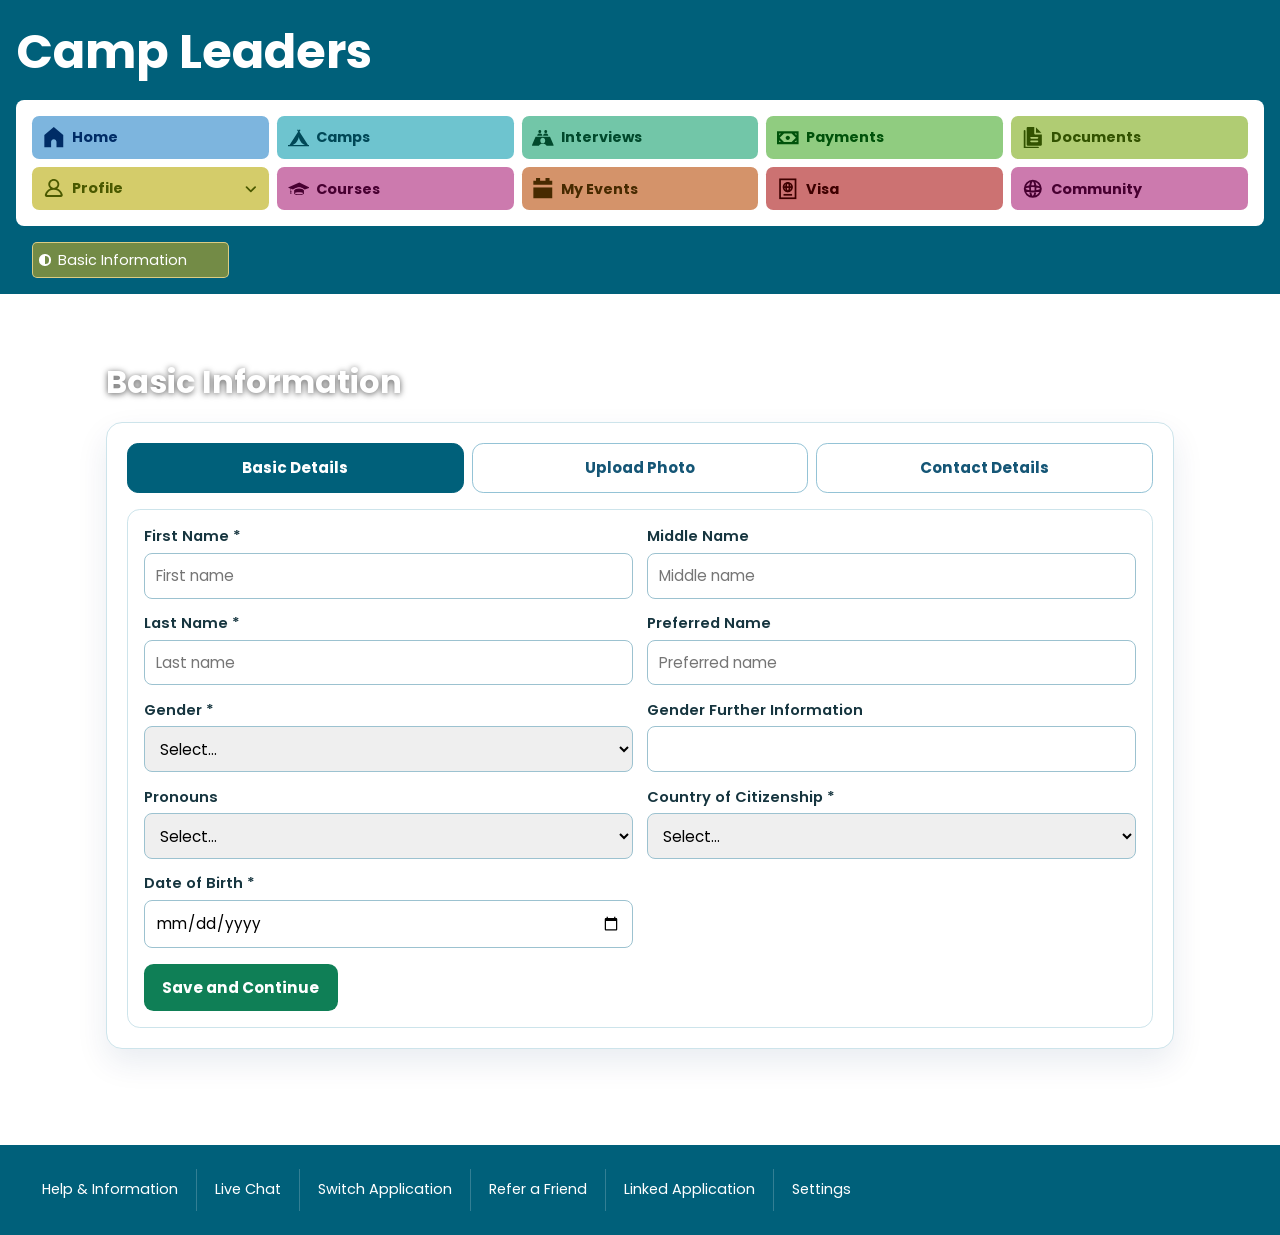
==== commit a28a2b6c: "Made improvements to the mobile layout and accessibility" ====
--- a/basic-info.html
+++ b/basic-info.html
@@ -9,16 +9,16 @@
 </head>
 <body class="basic-info-page">
     <header>
-        <input type="checkbox" id="menu-toggle" class="menu-toggle-input">
         <div class="header-top">
             <h1>Camp Leaders</h1>
-            <label for="menu-toggle" class="menu-toggle-label" aria-label="Toggle primary navigation">
+            <input type="checkbox" id="menu-toggle" class="menu-toggle-input">
+            <label for="menu-toggle" class="menu-toggle-label" aria-controls="primary-nav" aria-label="Toggle primary navigation">
                 <span></span>
                 <span></span>
                 <span></span>
             </label>
         </div>
-        <nav aria-label="Primary" class="primary-nav">
+        <nav aria-label="Primary" class="primary-nav" id="primary-nav">
             <ul class="nav-grid">
                 <li>
                     <a href="index.html">
@@ -66,15 +66,19 @@
                         <span>Documents</span>
                     </a>
                 </li>
-                <li class="profile-nav-item">
-                    <button class="profile-btn" aria-expanded="false" aria-controls="profile-menu">
+                <li class="profile-nav-item profile-nav-item-desktop">
+                    <input type="checkbox" id="profile-menu-toggle-desktop" class="profile-menu-toggle-input">
+                    <label for="profile-menu-toggle-desktop" class="profile-btn" aria-controls="profile-menu">
                         <svg viewBox="0 -2 20 24" xmlns="http://www.w3.org/2000/svg">
                             <path d="M100.562548,2016.99998 L87.4381713,2016.99998 C86.7317804,2016.99998 86.2101535,2016.30298 86.4765813,2015.66198 C87.7127655,2012.69798 90.6169306,2010.99998 93.9998492,2010.99998 C97.3837885,2010.99998 100.287954,2012.69798 101.524138,2015.66198 C101.790566,2016.30298 101.268939,2016.99998 100.562548,2016.99998 M89.9166645,2004.99998 C89.9166645,2002.79398 91.7489936,2000.99998 93.9998492,2000.99998 C96.2517256,2000.99998 98.0830339,2002.79398 98.0830339,2004.99998 C98.0830339,2007.20598 96.2517256,2008.99998 93.9998492,2008.99998 C91.7489936,2008.99998 89.9166645,2007.20598 89.9166645,2004.99998 M103.955674,2016.63598 C103.213556,2013.27698 100.892265,2010.79798 97.837022,2009.67298 C99.4560048,2008.39598 100.400241,2006.33098 100.053171,2004.06998 C99.6509769,2001.44698 97.4235996,1999.34798 94.7348224,1999.04198 C91.0232075,1998.61898 87.8750721,2001.44898 87.8750721,2004.99998 C87.8750721,2006.88998 88.7692896,2008.57398 90.1636971,2009.67298 C87.1074334,2010.79798 84.7871636,2013.27698 84.044024,2016.63598 C83.7745338,2017.85698 84.7789973,2018.99998 86.0539717,2018.99998 L101.945727,2018.99998 C103.221722,2018.99998 104.226185,2017.85698 103.955674,2016.63598" fill="currentColor" transform="translate(-84,-2000)"/>
                         </svg>
                         <span>Profile</span>
-                    </button>
-                </li>
-                <li>
+                        <svg class="profile-chevron" viewBox="0 0 16 16" xmlns="http://www.w3.org/2000/svg" aria-hidden="true" focusable="false">
+                            <path d="M3 6L8 11L13 6" fill="none" stroke="currentColor" stroke-width="2" stroke-linecap="round" stroke-linejoin="round"/>
+                        </svg>
+                    </label>
+                </li>
+                <li class="courses-nav-item">
                     <a href="#">
                         <svg viewBox="0 -5 42 42" xmlns="http://www.w3.org/2000/svg">
                             <path d="M32.639 17.561c0 0-4.592-4.682-10.92-4.682-6.183 0-12.295 4.682-12.295 4.682l-3.433-1.433v4.204c0.541 0.184 0.937 0.682 0.937 1.285 0 0.609-0.404 1.108-0.953 1.288l1.015 2.831h-2.996l1.024-2.855c-0.492-0.209-0.836-0.695-0.836-1.264 0-0.557 0.334-1.031 0.811-1.247v-4.659l-4.993-2.082 21.969-9.861 20.156 9.985-9.486 3.808zM21.469 15.251c6.366 0 9.486 3.37 9.486 3.37v6.99c0 0-3.245 2.621-9.985 2.621s-8.987-2.621-8.987-2.621v-6.99c0 0 3.12-3.37 9.486-3.37zM21.344 26.734c4.412 0 7.989-0.895 7.989-1.997s-3.577-1.997-7.989-1.997-7.988 0.895-7.988 1.997 3.576 1.997 7.988 1.997z" fill="currentColor"/>
@@ -111,10 +115,22 @@
                         <span>Community</span>
                     </a>
                 </li>
+                <li class="profile-nav-item profile-nav-item-mobile">
+                    <input type="checkbox" id="profile-menu-toggle-mobile" class="profile-menu-toggle-input">
+                    <label for="profile-menu-toggle-mobile" class="profile-btn" aria-controls="profile-menu">
+                        <svg viewBox="0 -2 20 24" xmlns="http://www.w3.org/2000/svg">
+                            <path d="M100.562548,2016.99998 L87.4381713,2016.99998 C86.7317804,2016.99998 86.2101535,2016.30298 86.4765813,2015.66198 C87.7127655,2012.69798 90.6169306,2010.99998 93.9998492,2010.99998 C97.3837885,2010.99998 100.287954,2012.69798 101.524138,2015.66198 C101.790566,2016.30298 101.268939,2016.99998 100.562548,2016.99998 M89.9166645,2004.99998 C89.9166645,2002.79398 91.7489936,2000.99998 93.9998492,2000.99998 C96.2517256,2000.99998 98.0830339,2002.79398 98.0830339,2004.99998 C98.0830339,2007.20598 96.2517256,2008.99998 93.9998492,2008.99998 C91.7489936,2008.99998 89.9166645,2007.20598 89.9166645,2004.99998 M103.955674,2016.63598 C103.213556,2013.27698 100.892265,2010.79798 97.837022,2009.67298 C99.4560048,2008.39598 100.400241,2006.33098 100.053171,2004.06998 C99.6509769,2001.44698 97.4235996,1999.34798 94.7348224,1999.04198 C91.0232075,1998.61898 87.8750721,2001.44898 87.8750721,2004.99998 C87.8750721,2006.88998 88.7692896,2008.57398 90.1636971,2009.67298 C87.1074334,2010.79798 84.7871636,2013.27698 84.044024,2016.63598 C83.7745338,2017.85698 84.7789973,2018.99998 86.0539717,2018.99998 L101.945727,2018.99998 C103.221722,2018.99998 104.226185,2017.85698 103.955674,2016.63598" fill="currentColor" transform="translate(-84,-2000)"/>
+                        </svg>
+                        <span>Profile</span>
+                        <svg class="profile-chevron" viewBox="0 0 16 16" xmlns="http://www.w3.org/2000/svg" aria-hidden="true" focusable="false">
+                            <path d="M3 6L8 11L13 6" fill="none" stroke="currentColor" stroke-width="2" stroke-linecap="round" stroke-linejoin="round"/>
+                        </svg>
+                    </label>
+                </li>
             </ul>
         </nav>
-        <nav aria-label="Profile Sections">
-            <ul class="secondary-nav" id="profile-menu" hidden>
+        <nav aria-label="Profile Sections" class="profile-sections-nav">
+            <ul class="secondary-nav" id="profile-menu">
             <li><a href="basic-info.html" aria-current="page" class="underway">Basic Information</a></li>
                 <li><a href="#" class="complete">Availability</a></li>
                 <li><a href="#" class="complete">Skills</a></li>
@@ -124,7 +140,10 @@
                 <li><a href="#" class="complete">Role at Camp</a></li>
                 <li><a href="#" class="complete">Your Camp Placement</a></li>
                 <li><a href="#" class="complete">Camp Questionnaire</a></li>
-                <li><a href="#" class="uncomplete">Sensitive Data</a></li>
+                <li><a href="#" class="complete">Sensitive Data</a></li>
+                <li><a href="#" class="complete">Background</a></li>
+                <li><a href="#" class="complete">Medical History</a></li>
+                <li><a href="#" class="complete">Introduction Video</a></li>
                 <li><a href="#" class="uncomplete">References</a></li>
             </ul>
         </nav>
@@ -267,62 +286,25 @@
     </footer>
 
     <script>
-        const profileBtns = Array.from(document.querySelectorAll('.profile-btn'));
-        const profileMenu = document.getElementById('profile-menu');
-        const hiddenItems = profileMenu.querySelectorAll('li:not(:first-child) a');
-
-        function makeItemsUnfocusable() {
-            hiddenItems.forEach(item => item.tabIndex = -1);
+        const desktopProfileToggle = document.getElementById('profile-menu-toggle-desktop');
+        const mobileProfileToggle = document.getElementById('profile-menu-toggle-mobile');
+        const profileToggleBreakpoint = window.matchMedia('(max-width: 600px)');
+
+        function syncProfileToggles(sourceToggle) {
+            const isChecked = sourceToggle.checked;
+            desktopProfileToggle.checked = isChecked;
+            mobileProfileToggle.checked = isChecked;
         }
 
-        function makeItemsFocusable() {
-            hiddenItems.forEach(item => item.tabIndex = 0);
+        function resetProfileToggles() {
+            desktopProfileToggle.checked = false;
+            mobileProfileToggle.checked = false;
         }
 
-        function setExpandedState(isExpanded) {
-            profileBtns.forEach(btn => btn.setAttribute('aria-expanded', String(isExpanded)));
-        }
-
-        function isMenuOpen() {
-            return profileBtns.some(btn => btn.getAttribute('aria-expanded') === 'true');
-        }
-
-        makeItemsUnfocusable();
-
-        profileBtns.forEach(profileBtn => {
-            profileBtn.addEventListener('click', function() {
-                const isExpanded = this.getAttribute('aria-expanded') === 'true';
-
-                if (isExpanded) {
-                    profileMenu.classList.add('closing');
-                    setTimeout(() => {
-                        profileMenu.hidden = true;
-                        profileMenu.classList.remove('closing');
-                        setExpandedState(false);
-                        makeItemsUnfocusable();
-                    }, 850);
-                } else {
-                    profileMenu.hidden = false;
-                    setExpandedState(true);
-                    makeItemsFocusable();
-                }
-            });
-        });
-
-        document.addEventListener('click', function(event) {
-            if (!event.target.closest('.profile-btn') && !event.target.closest('.secondary-nav')) {
-                const isExpanded = isMenuOpen();
-                if (isExpanded) {
-                    profileMenu.classList.add('closing');
-                    setTimeout(() => {
-                        profileMenu.hidden = true;
-                        profileMenu.classList.remove('closing');
-                        setExpandedState(false);
-                        makeItemsUnfocusable();
-                    }, 850);
-                }
-            }
-        });
+        desktopProfileToggle.addEventListener('change', () => syncProfileToggles(desktopProfileToggle));
+        mobileProfileToggle.addEventListener('change', () => syncProfileToggles(mobileProfileToggle));
+
+        profileToggleBreakpoint.addEventListener('change', resetProfileToggles);
 
         const tabButtons = Array.from(document.querySelectorAll('.basic-tab'));
         const tabPanels = Array.from(document.querySelectorAll('.basic-tab-panel'));
--- a/styles.css
+++ b/styles.css
@@ -35,6 +35,12 @@
     --nav-bg: #00607A;
     --next-action-glow: rgba(0, 82, 10, 0.7);
     --next-action-glow-soft: rgba(0, 82, 10, 0.2);
+    --focus-outline: 2px solid #ffffff;
+    --focus-outline-offset: 2px;
+    --focus-ring-shadow: 0 0 0 4px rgba(0, 44, 102, 0.9);
+    --hero-image: url('https://login.campleaders.com/static/media/campleaders.f8aaadbd.jpg');
+    --heading-shadow: 0 1px 6px rgba(0, 0, 0, 0.65);
+    --form-control-font-size: clamp(0.79rem, 1.9vw, 0.95rem);
 }
 
 * {
@@ -49,7 +55,7 @@
 }
 
 header {
-    padding: 1em;
+    padding: 1em 1em 0;
     background-color: var(--nav-bg);
 }
 
@@ -64,9 +70,11 @@
     align-items: center;
     justify-content: space-between;
     gap: 1rem;
-}
-
-.menu-toggle-input {
+    padding-bottom: 0.75rem;
+}
+
+.menu-toggle-input,
+.profile-menu-toggle-input {
     position: absolute;
     width: 1px;
     height: 1px;
@@ -101,20 +109,28 @@
                 background-color 0.35s cubic-bezier(0.77, 0.2, 0.05, 1);
 }
 
-.menu-toggle-input:checked ~ .header-top .menu-toggle-label span {
+.menu-toggle-input:focus-visible + .menu-toggle-label,
+.profile-menu-toggle-input:focus-visible + .profile-btn,
+:where(a, button, input, select, textarea, [role="button"], [tabindex]:not([tabindex="-1"])):focus-visible {
+    outline: var(--focus-outline);
+    outline-offset: var(--focus-outline-offset);
+    box-shadow: var(--focus-ring-shadow);
+}
+
+.menu-toggle-input:checked + .menu-toggle-label span {
     background: #d7f0f6;
 }
 
-.menu-toggle-input:checked ~ .header-top .menu-toggle-label span:nth-child(1) {
+.menu-toggle-input:checked + .menu-toggle-label span:nth-child(1) {
     transform: rotate(45deg) translate(0.1rem, -0.06rem);
 }
 
-.menu-toggle-input:checked ~ .header-top .menu-toggle-label span:nth-child(2) {
+.menu-toggle-input:checked + .menu-toggle-label span:nth-child(2) {
     opacity: 0;
     transform: scale(0.2);
 }
 
-.menu-toggle-input:checked ~ .header-top .menu-toggle-label span:nth-child(3) {
+.menu-toggle-input:checked + .menu-toggle-label span:nth-child(3) {
     transform: rotate(-45deg) translate(-0.06rem, 0.05rem);
 }
 
@@ -140,17 +156,19 @@
     list-style: none;
     /* Make li take up grid cell */
     display: contents;
-}
-
-.nav-grid > li > :is(a, button) {
+    --nav-item-bg: var(--blue-bg);
+    --nav-item-fg: var(--blue-fg);
+}
+
+.nav-grid > li > :is(a, button, label) {
     display: flex;
     flex-direction: row;
     align-items: center;
     justify-content: flex-start;
     gap: 0.5em;
     padding: 0 0.75em;
-    background-color: var(--blue-bg);
-    color: var(--blue-fg);
+    background-color: var(--nav-item-bg);
+    color: var(--nav-item-fg);
     text-decoration: none;
     border-radius: 0.5em;
     cursor: pointer;
@@ -161,45 +179,25 @@
     height: 3em;
 }
 
-.nav-grid > li:nth-child(1) > :is(a, button) {
-    background-color: var(--blue-bg);
-    color: var(--blue-fg);
-}
-.nav-grid > li:nth-child(2) > :is(a, button) {
-    background-color: var(--cyan-bg);
-    color: var(--cyan-fg);
-}
-.nav-grid > li:nth-child(3) > :is(a, button) {
-    background-color: var(--mint-bg);
-    color: var(--mint-fg);
-}
-.nav-grid > li:nth-child(4) > :is(a, button) {
-    background-color: var(--lime-bg);
-    color: var(--lime-fg);
-}
-.nav-grid > li:nth-child(5) > :is(a, button) {
-    background-color: var(--pea-bg);
-    color: var(--pea-fg);
-}
-.nav-grid > li:nth-child(6) > :is(a, button) {
-    background-color: var(--yellow-bg);
-    color: var(--yellow-fg);
-}
-.nav-grid > li:nth-child(7) > :is(a, button) {
-    background-color: var(--light-orange-bg);
-    color: var(--light-orange-fg);
-}
-.nav-grid > li:nth-child(8) > :is(a, button) {
-    background-color: var(--orange-bg);
-    color: var(--orange-fg);
-}
-.nav-grid > li:nth-child(9) > :is(a, button) {
-    background-color: var(--red-bg);
-    color: var(--red-fg);
-}
-.nav-grid > li:nth-child(10) > :is(a, button) {
-    background-color: var(--pink-bg);
-    color: var(--pink-fg);
+.nav-grid > li:nth-child(2) { --nav-item-bg: var(--cyan-bg); --nav-item-fg: var(--cyan-fg); }
+.nav-grid > li:nth-child(3) { --nav-item-bg: var(--mint-bg); --nav-item-fg: var(--mint-fg); }
+.nav-grid > li:nth-child(4) { --nav-item-bg: var(--lime-bg); --nav-item-fg: var(--lime-fg); }
+.nav-grid > li:nth-child(5) { --nav-item-bg: var(--pea-bg); --nav-item-fg: var(--pea-fg); }
+.nav-grid > li:nth-child(6) { --nav-item-bg: var(--yellow-bg); --nav-item-fg: var(--yellow-fg); }
+.nav-grid > li:nth-child(7) { --nav-item-bg: var(--light-orange-bg); --nav-item-fg: var(--light-orange-fg); }
+.nav-grid > li:nth-child(8) { --nav-item-bg: var(--orange-bg); --nav-item-fg: var(--orange-fg); }
+.nav-grid > li:nth-child(9) { --nav-item-bg: var(--red-bg); --nav-item-fg: var(--red-fg); }
+.nav-grid > li:nth-child(10) { --nav-item-bg: var(--pink-bg); --nav-item-fg: var(--pink-fg); }
+
+.nav-grid > li.profile-nav-item { --nav-item-bg: var(--yellow-bg); --nav-item-fg: var(--yellow-fg); }
+.nav-grid > li.courses-nav-item { --nav-item-bg: var(--pink-bg); --nav-item-fg: var(--pink-fg); }
+
+.nav-grid > li.profile-nav-item-mobile {
+    display: none;
+}
+
+.nav-grid > li.profile-nav-item-desktop {
+    display: contents;
 }
 
 @keyframes highlightPulse {
@@ -222,7 +220,7 @@
     10%, 100% { transform: rotate(0deg); }
 }
 
-.nav-grid > li > :is(a, button):hover {
+.nav-grid > li > :is(a, button, label):hover {
     transform: translateY(-0.125rem);
     box-shadow: 0 0.125rem 0.5rem rgba(0, 0, 0, 0.15);
 }
@@ -238,189 +236,99 @@
     line-height: 1;
 }
 
-@keyframes expandItem {
-    from {
-        opacity: 0;
-        transform: translateX(-0.75rem) scale(0.9);
-    }
-    to {
-        opacity: 1;
-        transform: translateX(0) scale(1);
-    }
-}
-
-@keyframes collapseItem {
-    from {
-        opacity: 1;
-        transform: translateX(0) scale(1);
-    }
-    to {
-        opacity: 0;
-        transform: translateX(-0.75rem) scale(0.9);
-    }
-}
-
-.profile-btn {
-    display: flex;
-    flex-direction: column;
-    align-items: center;
-    justify-content: center;
-    gap: 0.5em;
-    text-decoration: none;
-    border: none;
-    border-radius: 0.5em;
-    cursor: pointer;
-    font-size: clamp(0.75rem, 1.8vw, 0.9rem);
-    font-weight: 500;
-    transition: transform 0.2s, box-shadow 0.2s;
-}
-
-.profile-btn:hover {
-    transform: translateY(-0.125rem);
-    box-shadow: 0 0.125rem 0.5rem rgba(0, 0, 0, 0.15);
+@keyframes nextStepGlow {
+    0%, 100% {
+        box-shadow: inset 0 0 0 1px rgba(255, 255, 255, 0.35), inset 0 0 10px rgba(199, 230, 181, 0.35);
+    }
+    50% {
+        box-shadow: inset 0 0 0 2px rgba(255, 255, 255, 0.55), inset 0 0 18px rgba(199, 230, 181, 0.65);
+    }
+}
+
+.profile-btn .profile-chevron {
+    margin-left: auto;
+    width: 0.95em;
+    height: 0.95em;
+    flex-shrink: 0;
+    transition: transform 0.25s ease;
 }
 
 .secondary-nav {
     background-color: var(--nav-bg);
     color: white;
     border-radius: 0;
-    display: flex;
-    flex-direction: row;
-    flex-wrap: wrap;
-    align-items: center;
+    display: grid;
+    grid-template-columns: repeat(6, minmax(0, 1fr));
+    align-items: stretch;
     list-style: none;
-    padding: 1em 2em;
-    margin: 0;
-    gap: 0;
+    padding: 1em;
+    margin: 0 auto;
+    gap: 0.4em;
     box-shadow: none;
     position: relative;
     z-index: 20;
-    width: 100vw;
-    margin-left: calc(50% - 50vw);
+    row-gap: 0;
+}
+
+.profile-sections-nav {
+    overflow: hidden;
+    max-height: 4.4em;
+    transition: max-height 0.5s cubic-bezier(0.77, 0.2, 0.05, 1);
 }
 
 .secondary-nav li {
-    flex: 0 0 auto;
-    padding: 0.75em 1em;
+    padding: 0;
+    display: block;
     opacity: 0;
     transform: translateX(-0.75rem) scale(0.9);
     white-space: nowrap;
-    border-right: 1px solid rgba(255, 255, 255, 0.35);
+    max-height: 0;
+    overflow: hidden;
+    pointer-events: none;
+    visibility: hidden;
+    transition: opacity 0.28s ease, transform 0.28s ease, max-height 0.28s ease;
 }
 
 .secondary-nav li:first-child {
     opacity: 1;
     transform: translateX(0) scale(1);
-    border-left: 1px solid rgba(255, 255, 255, 0.35);
-}
-
-.secondary-nav[hidden] li:not(:first-child) {
-    opacity: 0;
-    transform: translateX(-0.75rem) scale(0.9);
-    pointer-events: none;
-    visibility: hidden;
-}
-
-.secondary-nav:not([hidden]) li:nth-child(2) {
-    animation: expandItem 0.4s ease 0.05s forwards;
-}
-
-.secondary-nav.closing:not([hidden]) li:nth-child(2) {
-    animation: collapseItem 0.3s ease 0.55s forwards;
-}
-
-.secondary-nav:not([hidden]) li:nth-child(3) {
-    animation: expandItem 0.4s ease 0.1s forwards;
-}
-
-.secondary-nav.closing:not([hidden]) li:nth-child(3) {
-    animation: collapseItem 0.3s ease 0.5s forwards;
-}
-
-.secondary-nav:not([hidden]) li:nth-child(4) {
-    animation: expandItem 0.4s ease 0.15s forwards;
-}
-
-.secondary-nav.closing:not([hidden]) li:nth-child(4) {
-    animation: collapseItem 0.3s ease 0.45s forwards;
-}
-
-.secondary-nav:not([hidden]) li:nth-child(5) {
-    animation: expandItem 0.4s ease 0.2s forwards;
-}
-
-.secondary-nav.closing:not([hidden]) li:nth-child(5) {
-    animation: collapseItem 0.3s ease 0.4s forwards;
-}
-
-.secondary-nav:not([hidden]) li:nth-child(6) {
-    animation: expandItem 0.4s ease 0.25s forwards;
-}
-
-.secondary-nav.closing:not([hidden]) li:nth-child(6) {
-    animation: collapseItem 0.3s ease 0.35s forwards;
-}
-
-.secondary-nav:not([hidden]) li:nth-child(7) {
-    animation: expandItem 0.4s ease 0.3s forwards;
-}
-
-.secondary-nav.closing:not([hidden]) li:nth-child(7) {
-    animation: collapseItem 0.3s ease 0.3s forwards;
-}
-
-.secondary-nav:not([hidden]) li:nth-child(8) {
-    animation: expandItem 0.4s ease 0.35s forwards;
-}
-
-.secondary-nav.closing:not([hidden]) li:nth-child(8) {
-    animation: collapseItem 0.3s ease 0.25s forwards;
-}
-
-.secondary-nav:not([hidden]) li:nth-child(9) {
-    animation: expandItem 0.4s ease 0.4s forwards;
-}
-
-.secondary-nav.closing:not([hidden]) li:nth-child(9) {
-    animation: collapseItem 0.3s ease 0.2s forwards;
-}
-
-.secondary-nav:not([hidden]) li:nth-child(10) {
-    animation: expandItem 0.4s ease 0.45s forwards;
-}
-
-.secondary-nav.closing:not([hidden]) li:nth-child(10) {
-    animation: collapseItem 0.3s ease 0.15s forwards;
-}
-
-.secondary-nav:not([hidden]) li:nth-child(11) {
-    animation: expandItem 0.4s ease 0.5s forwards;
-}
-
-.secondary-nav.closing:not([hidden]) li:nth-child(11) {
-    animation: collapseItem 0.3s ease 0.1s forwards;
-}
-
-.secondary-nav:not([hidden]) li:nth-child(12) {
-    animation: expandItem 0.4s ease 0.55s forwards;
-}
-
-.secondary-nav.closing:not([hidden]) li:nth-child(12) {
-    animation: collapseItem 0.3s ease 0s forwards;
-}
-
-.secondary-nav[hidden] li:nth-child(2) {
-    animation: none;
-}
-
-.secondary-nav[hidden] li:nth-child(n+3) {
-    animation: none;
-}
-
-.secondary-nav.closing li:first-child {
+    max-height: 3.5em;
+    pointer-events: auto;
+    visibility: visible;
+}
+
+header:has(.profile-menu-toggle-input:checked) .profile-sections-nav .secondary-nav li {
     opacity: 1;
     transform: translateX(0) scale(1);
+    max-height: 3.5em;
+    pointer-events: auto;
+    visibility: visible;
+}
+
+header:has(.profile-menu-toggle-input:checked) .profile-sections-nav {
+    max-height: 40em;
+}
+
+header:has(.profile-menu-toggle-input:checked) .profile-sections-nav .secondary-nav {
+    row-gap: 0.4em;
+}
+
+.primary-nav .profile-menu-toggle-input:checked + .profile-btn {
+    box-shadow: 0 0.125rem 0.55rem rgba(0, 0, 0, 0.2);
+}
+
+.primary-nav .profile-menu-toggle-input:checked + .profile-btn .profile-chevron {
+    transform: rotate(180deg);
+}
+
+.secondary-nav li:first-child a {
+    animation: nextStepGlow 1.6s ease-in-out infinite;
+}
+
+.secondary-nav li:first-child a:focus-visible {
     animation: none;
+    outline: none;
+    box-shadow: inset 0 0 0 2px #ffffff, inset 0 0 0 4px rgba(0, 44, 102, 0.92);
 }
 
 .secondary-nav a {
@@ -431,6 +339,15 @@
     align-items: center;
     gap: 0.5em;
     width: 100%;
+    min-height: 2.45em;
+    padding: 0.35em 0.45em;
+    border-radius: 0.35em;
+    --status-bg: transparent;
+    --status-border: transparent;
+    --status-dot-fill: transparent;
+    --status-dot-border: none;
+    background-color: var(--status-bg);
+    border: 1px solid var(--status-border);
 }
 
 .secondary-nav a::before {
@@ -440,37 +357,51 @@
     height: 0.5em;
     border-radius: 50%;
     flex-shrink: 0;
-}
-
-.secondary-nav a.uncomplete::before {
-    border: 0.15em solid white;
-    background-color: transparent;
-}
-
-.secondary-nav a.complete::before {
-    background-color: white;
-}
-
-.secondary-nav a.underway::before {
-    background: linear-gradient(90deg, white 50%, transparent 50%);
-    border: 0.15em solid white;
+    background: var(--status-dot-fill);
+    border: var(--status-dot-border);
+}
+
+.secondary-nav a.uncomplete {
+    --status-bg: rgba(220, 53, 69, 0.42);
+    --status-border: rgba(255, 140, 140, 0.65);
+    --status-dot-fill: transparent;
+    --status-dot-border: 0.15em solid white;
+}
+
+.secondary-nav a.complete {
+    --status-bg: rgba(40, 167, 69, 0.42);
+    --status-border: rgba(162, 255, 186, 0.65);
+    --status-dot-fill: white;
+    --status-dot-border: none;
+}
+
+.secondary-nav a.underway {
+    --status-bg: rgba(255, 193, 7, 0.45);
+    --status-border: rgba(255, 227, 152, 0.75);
+    --status-dot-fill: linear-gradient(90deg, white 50%, transparent 50%);
+    --status-dot-border: 0.15em solid white;
 }
 
 .secondary-nav a:hover {
     text-decoration: underline;
 }
 
-.welcome-section {
-    padding: 2em;
+.secondary-nav a:focus-visible {
+    outline: none;
+    box-shadow: inset 0 0 0 2px #ffffff, inset 0 0 0 4px rgba(0, 44, 102, 0.92);
+}
+
+body:not(.basic-info-page) main > section {
+    padding: 0 2em 2em;
     max-width: 1400px;
-    margin: 2em auto;
+    margin: 0 auto 2em;
     display: flex;
     flex-direction: column;
     align-items: stretch;
     gap: 1.5rem;
 }
 
-.welcome-body {
+body:not(.basic-info-page) main > section > .welcome-body {
     display: flex;
     flex-direction: row;
     gap: 3rem;
@@ -511,7 +442,7 @@
     outline-offset: 4px;
 }
 
-.welcome-section video {
+body:not(.basic-info-page) main > section > .welcome-body > video {
     flex: 0 1 45%;
     min-width: 0;
     width: 100%;
@@ -520,24 +451,28 @@
     background-color: #000;
 }
 
-.welcome-section h2 {
+body:not(.basic-info-page) main > section > h2 {
     font-size: clamp(1.5rem, 4.8vw, 2.4rem);
-    color: white;
+    color: #ffffff;
     font-weight: 800;
     width: 100vw;
-    margin-top: -2em;
+    margin-top: 0;
     margin-bottom: 0;
     margin-left: calc(-50vw + 50%);
     padding: 1.4em 3em;
     border-radius: 0;
-    background-image: url('https://login.campleaders.com/static/media/campleaders.f8aaadbd.jpg');
+    text-shadow: var(--heading-shadow);
+}
+
+body:not(.basic-info-page) main > section > h2,
+.basic-info-page main {
+    background-image: var(--hero-image);
     background-size: cover;
     background-position: center;
     background-attachment: fixed;
-    text-shadow: 0 1px 6px rgba(0, 0, 0, 0.65);
-}
-
-.welcome-text {
+}
+
+body:not(.basic-info-page) main > section > .welcome-body > .welcome-text {
     flex: 1 1 0;
     min-width: 0;
     font-size: clamp(0.83rem, 2vw, 1rem);
@@ -546,22 +481,22 @@
     color: #1a1a1a;
 }
 
-.welcome-text p {
+body:not(.basic-info-page) main > section > .welcome-body > .welcome-text p {
     margin: 0.8em 0;
 }
 
-.welcome-text strong {
+body:not(.basic-info-page) main > section > .welcome-body > .welcome-text strong {
     color: #1a5fa8;
     font-weight: 700;
 }
 
-.welcome-text a {
+body:not(.basic-info-page) main > section > .welcome-body > .welcome-text a {
     color: #1a5fa8;
     text-decoration: none;
     font-weight: 600;
 }
 
-.welcome-text a:hover {
+body:not(.basic-info-page) main > section > .welcome-body > .welcome-text a:hover {
     text-decoration: underline;
 }
 
@@ -574,18 +509,40 @@
         max-height: 0;
         overflow: hidden;
         opacity: 0;
+        visibility: hidden;
+        pointer-events: none;
         transform: translateY(-0.5rem);
         transition: max-height 0.45s cubic-bezier(0.77, 0.2, 0.05, 1),
                     opacity 0.25s ease,
                     transform 0.25s ease;
     }
 
-    .menu-toggle-input:checked ~ .primary-nav {
+    header:has(.menu-toggle-input:checked) .primary-nav {
         max-height: 75vh;
         opacity: 1;
+        visibility: visible;
+        pointer-events: auto;
         transform: translateY(0);
         overflow-y: auto;
         margin-top: 0.75rem;
+    }
+
+    header:not(:has(.menu-toggle-input:checked)) .profile-sections-nav {
+        max-height: 0;
+        opacity: 0;
+        visibility: hidden;
+        pointer-events: none;
+    }
+
+    header:has(.menu-toggle-input:checked) .profile-sections-nav {
+        max-height: 4.4em;
+        opacity: 1;
+        visibility: visible;
+        pointer-events: auto;
+    }
+
+    header:has(.menu-toggle-input:checked):has(.profile-menu-toggle-input:checked) .profile-sections-nav {
+        max-height: 40em;
     }
 
     .nav-grid {
@@ -600,19 +557,56 @@
         display: block;
     }
 
-    .nav-grid > li.profile-nav-item {
-        order: 99;
+    .nav-grid > li.profile-nav-item-desktop {
+        display: none;
+    }
+
+    .nav-grid > li.profile-nav-item-mobile {
+        display: block;
+    }
+
+    .nav-grid > li > :is(a, button, label):focus-visible {
+        outline: 2px solid #ffffff;
+        outline-offset: 2px;
+        box-shadow: none;
+    }
+
+    .profile-menu-toggle-input:focus-visible + .profile-btn {
+        outline: 2px solid #ffffff;
+        outline-offset: 2px;
+        box-shadow: none;
+    }
+
+    .secondary-nav {
+        display: flex;
+        flex-direction: column;
+        gap: 0.5em;
+        padding: 1em;
+    }
+
+}
+
+@media (min-width: 601px) {
+    .menu-toggle-input {
+        display: none;
+    }
+
+    .nav-grid > li.profile-nav-item-desktop {
+        display: contents;
+    }
+
+    .nav-grid > li.profile-nav-item-mobile {
+        display: none;
     }
 }
 
 @media (max-width: 900px) {
-    .welcome-body {
+    body:not(.basic-info-page) main > section > .welcome-body {
         flex-direction: column;
     }
 
-    .welcome-section video {
+    body:not(.basic-info-page) main > section > .welcome-body > video {
         flex: none;
-        width: 100%;
     }
 }
 
@@ -627,15 +621,9 @@
     margin: 0;
     padding: 0;
     display: flex;
-    flex-direction: row;
     flex-wrap: wrap;
     gap: 0;
     justify-content: flex-start;
-}
-
-.footer-menu li {
-    margin: 0;
-    padding: 0;
 }
 
 .footer-menu a {
@@ -663,10 +651,6 @@
 }
 
 .basic-info-page main {
-    background-image: url('https://login.campleaders.com/static/media/campleaders.f8aaadbd.jpg');
-    background-size: cover;
-    background-position: center;
-    background-attachment: fixed;
     padding: 2rem 0;
     min-height: 60vh;
 }
@@ -675,12 +659,10 @@
     margin: 0 0 1rem;
     font-size: clamp(1.25rem, 4vw, 2rem);
     color: #ffffff;
-    text-shadow: 0 1px 6px rgba(0, 0, 0, 0.65);
+    text-shadow: var(--heading-shadow);
 }
 
 .basic-info-card {
-    background: #ffffff;
-    border: 1px solid #cde4eb;
     border-radius: 1rem;
     box-shadow: 0 0.85rem 2rem rgba(0, 44, 102, 0.09);
     padding: 1.25rem;
@@ -698,8 +680,6 @@
     border-radius: 0.7rem;
     background: #ffffff;
     color: #155676;
-    font-family: inherit;
-    font-size: clamp(0.79rem, 1.9vw, 0.95rem);
     font-weight: 700;
     padding: 0.8rem 0.7rem;
     cursor: pointer;
@@ -718,10 +698,14 @@
 }
 
 .basic-tab-panel {
-    border: 1px solid #cde4eb;
-    background-color: #ffffff;
     border-radius: 0.8rem;
     padding: 1rem;
+}
+
+.basic-info-card,
+.basic-tab-panel {
+    background: #ffffff;
+    border: 1px solid #cde4eb;
 }
 
 .basic-tab-panel form {
@@ -750,8 +734,6 @@
     border: 1px solid #9cc2d0;
     border-radius: 0.5rem;
     padding: 0.65rem 0.7rem;
-    font-size: clamp(0.79rem, 1.9vw, 0.95rem);
-    font-family: inherit;
 }
 
 .field-grid input:focus,
@@ -774,7 +756,6 @@
     gap: 0.5rem;
     align-items: start;
     color: #173943;
-    font-size: clamp(0.79rem, 1.9vw, 0.95rem);
 }
 
 .upload-label {
@@ -821,14 +802,21 @@
     border-radius: 0.6rem;
     background-color: #0f7f56;
     color: #ffffff;
-    font-family: inherit;
-    font-size: clamp(0.79rem, 1.9vw, 0.95rem);
     font-weight: 700;
     padding: 0.75rem 1.15rem;
     cursor: pointer;
     transition: transform 0.2s, box-shadow 0.2s, background-color 0.2s;
 }
 
+.basic-tab,
+.field-grid input,
+.field-grid select,
+.photo-tips-list li,
+.save-button {
+    font-size: var(--form-control-font-size);
+    font-family: inherit;
+}
+
 .save-button:hover {
     background-color: #0c704c;
     transform: translateY(-1px);
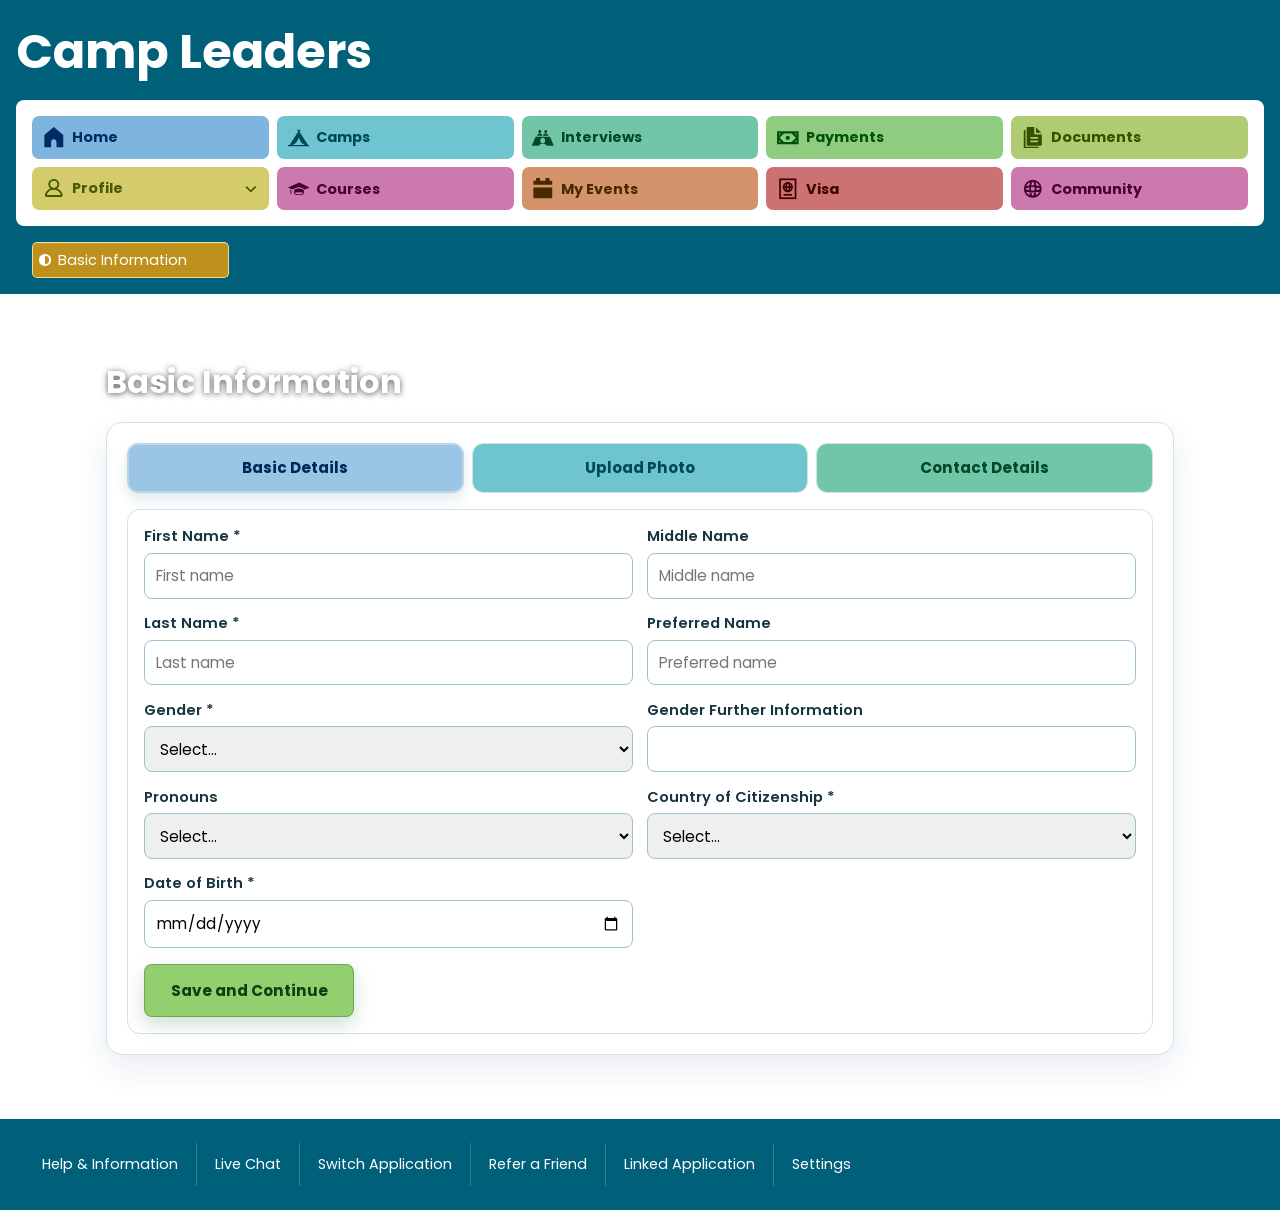
==== commit 5910941f: "Changed styles of some nav links, and added more country options The profile nav links, cta button, " ====
--- a/basic-info.html
+++ b/basic-info.html
@@ -199,7 +199,250 @@
                             <label>Country of Citizenship *
                                 <select name="countryOfCitizenship" required>
                                     <option value="">Select...</option>
-                                    <option value="united-kingdom">United Kingdom</option>
+                                    <option value="Afghanistan">Afghanistan</option>
+                <option value="Åland Islands">Åland Islands</option>
+                <option value="Albania">Albania</option>
+                <option value="Algeria">Algeria</option>
+                <option value="American Samoa">American Samoa</option>
+                <option value="Andorra">Andorra</option>
+                <option value="Angola">Angola</option>
+                <option value="Anguilla">Anguilla</option>
+                <option value="Antarctica">Antarctica</option>
+                <option value="Antigua and Barbuda">Antigua and Barbuda</option>
+                <option value="Argentina">Argentina</option>
+                <option value="Armenia">Armenia</option>
+                <option value="Aruba">Aruba</option>
+                <option value="Australia">Australia</option>
+                <option value="Austria">Austria</option>
+                <option value="Azerbaijan">Azerbaijan</option>
+                <option value="Bahamas">Bahamas</option>
+                <option value="Bahrain">Bahrain</option>
+                <option value="Bangladesh">Bangladesh</option>
+                <option value="Barbados">Barbados</option>
+                <option value="Belarus">Belarus</option>
+                <option value="Belgium">Belgium</option>
+                <option value="Belize">Belize</option>
+                <option value="Benin">Benin</option>
+                <option value="Bermuda">Bermuda</option>
+                <option value="Bhutan">Bhutan</option>
+                <option value="Bolivia">Bolivia</option>
+                <option value="Bosnia and Herzegovina">Bosnia and Herzegovina</option>
+                <option value="Botswana">Botswana</option>
+                <option value="Bouvet Island">Bouvet Island</option>
+                <option value="Brazil">Brazil</option>
+                <option value="British Indian Ocean Territory">British Indian Ocean Territory</option>
+                <option value="Brunei Darussalam">Brunei Darussalam</option>
+                <option value="Bulgaria">Bulgaria</option>
+                <option value="Burkina Faso">Burkina Faso</option>
+                <option value="Burundi">Burundi</option>
+                <option value="Cambodia">Cambodia</option>
+                <option value="Cameroon">Cameroon</option>
+                <option value="Canada">Canada</option>
+                <option value="Cape Verde">Cape Verde</option>
+                <option value="Cayman Islands">Cayman Islands</option>
+                <option value="Central African Republic">Central African Republic</option>
+                <option value="Chad">Chad</option>
+                <option value="Chile">Chile</option>
+                <option value="China">China</option>
+                <option value="Christmas Island">Christmas Island</option>
+                <option value="Cocos (Keeling) Islands">Cocos (Keeling) Islands</option>
+                <option value="Colombia">Colombia</option>
+                <option value="Comoros">Comoros</option>
+                <option value="Congo">Congo</option>
+                <option value="Congo, The Democratic Republic of The">Congo, The Democratic Republic of The</option>
+                <option value="Cook Islands">Cook Islands</option>
+                <option value="Costa Rica">Costa Rica</option>
+                <option value="Cote D'ivoire">Cote D'ivoire</option>
+                <option value="Croatia">Croatia</option>
+                <option value="Cuba">Cuba</option>
+                <option value="Cyprus">Cyprus</option>
+                <option value="Czech Republic">Czech Republic</option>
+                <option value="Denmark">Denmark</option>
+                <option value="Djibouti">Djibouti</option>
+                <option value="Dominica">Dominica</option>
+                <option value="Dominican Republic">Dominican Republic</option>
+                <option value="Ecuador">Ecuador</option>
+                <option value="Egypt">Egypt</option>
+                <option value="El Salvador">El Salvador</option>
+                <option value="Equatorial Guinea">Equatorial Guinea</option>
+                <option value="Eritrea">Eritrea</option>
+                <option value="Estonia">Estonia</option>
+                <option value="Ethiopia">Ethiopia</option>
+                <option value="Falkland Islands (Malvinas)">Falkland Islands (Malvinas)</option>
+                <option value="Faroe Islands">Faroe Islands</option>
+                <option value="Fiji">Fiji</option>
+                <option value="Finland">Finland</option>
+                <option value="France">France</option>
+                <option value="French Guiana">French Guiana</option>
+                <option value="French Polynesia">French Polynesia</option>
+                <option value="French Southern Territories">French Southern Territories</option>
+                <option value="Gabon">Gabon</option>
+                <option value="Gambia">Gambia</option>
+                <option value="Georgia">Georgia</option>
+                <option value="Germany">Germany</option>
+                <option value="Ghana">Ghana</option>
+                <option value="Gibraltar">Gibraltar</option>
+                <option value="Greece">Greece</option>
+                <option value="Greenland">Greenland</option>
+                <option value="Grenada">Grenada</option>
+                <option value="Guadeloupe">Guadeloupe</option>
+                <option value="Guam">Guam</option>
+                <option value="Guatemala">Guatemala</option>
+                <option value="Guernsey">Guernsey</option>
+                <option value="Guinea">Guinea</option>
+                <option value="Guinea-bissau">Guinea-bissau</option>
+                <option value="Guyana">Guyana</option>
+                <option value="Haiti">Haiti</option>
+                <option value="Heard Island and Mcdonald Islands">Heard Island and Mcdonald Islands</option>
+                <option value="Holy See (Vatican City State)">Holy See (Vatican City State)</option>
+                <option value="Honduras">Honduras</option>
+                <option value="Hong Kong">Hong Kong</option>
+                <option value="Hungary">Hungary</option>
+                <option value="Iceland">Iceland</option>
+                <option value="India">India</option>
+                <option value="Indonesia">Indonesia</option>
+                <option value="Iran, Islamic Republic of">Iran, Islamic Republic of</option>
+                <option value="Iraq">Iraq</option>
+                <option value="Ireland">Ireland</option>
+                <option value="Isle of Man">Isle of Man</option>
+                <option value="Israel">Israel</option>
+                <option value="Italy">Italy</option>
+                <option value="Jamaica">Jamaica</option>
+                <option value="Japan">Japan</option>
+                <option value="Jersey">Jersey</option>
+                <option value="Jordan">Jordan</option>
+                <option value="Kazakhstan">Kazakhstan</option>
+                <option value="Kenya">Kenya</option>
+                <option value="Kiribati">Kiribati</option>
+                <option value="Korea, Democratic People's Republic of">Korea, Democratic People's Republic of</option>
+                <option value="Korea, Republic of">Korea, Republic of</option>
+                <option value="Kuwait">Kuwait</option>
+                <option value="Kyrgyzstan">Kyrgyzstan</option>
+                <option value="Lao People's Democratic Republic">Lao People's Democratic Republic</option>
+                <option value="Latvia">Latvia</option>
+                <option value="Lebanon">Lebanon</option>
+                <option value="Lesotho">Lesotho</option>
+                <option value="Liberia">Liberia</option>
+                <option value="Libyan Arab Jamahiriya">Libyan Arab Jamahiriya</option>
+                <option value="Liechtenstein">Liechtenstein</option>
+                <option value="Lithuania">Lithuania</option>
+                <option value="Luxembourg">Luxembourg</option>
+                <option value="Macao">Macao</option>
+                <option value="Macedonia, The Former Yugoslav Republic of">Macedonia, The Former Yugoslav Republic of</option>
+                <option value="Madagascar">Madagascar</option>
+                <option value="Malawi">Malawi</option>
+                <option value="Malaysia">Malaysia</option>
+                <option value="Maldives">Maldives</option>
+                <option value="Mali">Mali</option>
+                <option value="Malta">Malta</option>
+                <option value="Marshall Islands">Marshall Islands</option>
+                <option value="Martinique">Martinique</option>
+                <option value="Mauritania">Mauritania</option>
+                <option value="Mauritius">Mauritius</option>
+                <option value="Mayotte">Mayotte</option>
+                <option value="Mexico">Mexico</option>
+                <option value="Micronesia, Federated States of">Micronesia, Federated States of</option>
+                <option value="Moldova, Republic of">Moldova, Republic of</option>
+                <option value="Monaco">Monaco</option>
+                <option value="Mongolia">Mongolia</option>
+                <option value="Montenegro">Montenegro</option>
+                <option value="Montserrat">Montserrat</option>
+                <option value="Morocco">Morocco</option>
+                <option value="Mozambique">Mozambique</option>
+                <option value="Myanmar">Myanmar</option>
+                <option value="Namibia">Namibia</option>
+                <option value="Nauru">Nauru</option>
+                <option value="Nepal">Nepal</option>
+                <option value="Netherlands">Netherlands</option>
+                <option value="Netherlands Antilles">Netherlands Antilles</option>
+                <option value="New Caledonia">New Caledonia</option>
+                <option value="New Zealand">New Zealand</option>
+                <option value="Nicaragua">Nicaragua</option>
+                <option value="Niger">Niger</option>
+                <option value="Nigeria">Nigeria</option>
+                <option value="Niue">Niue</option>
+                <option value="Norfolk Island">Norfolk Island</option>
+                <option value="Northern Mariana Islands">Northern Mariana Islands</option>
+                <option value="Norway">Norway</option>
+                <option value="Oman">Oman</option>
+                <option value="Pakistan">Pakistan</option>
+                <option value="Palau">Palau</option>
+                <option value="Palestinian Territory, Occupied">Palestinian Territory, Occupied</option>
+                <option value="Panama">Panama</option>
+                <option value="Papua New Guinea">Papua New Guinea</option>
+                <option value="Paraguay">Paraguay</option>
+                <option value="Peru">Peru</option>
+                <option value="Philippines">Philippines</option>
+                <option value="Pitcairn">Pitcairn</option>
+                <option value="Poland">Poland</option>
+                <option value="Portugal">Portugal</option>
+                <option value="Puerto Rico">Puerto Rico</option>
+                <option value="Qatar">Qatar</option>
+                <option value="Reunion">Reunion</option>
+                <option value="Romania">Romania</option>
+                <option value="Russian Federation">Russian Federation</option>
+                <option value="Rwanda">Rwanda</option>
+                <option value="Saint Helena">Saint Helena</option>
+                <option value="Saint Kitts and Nevis">Saint Kitts and Nevis</option>
+                <option value="Saint Lucia">Saint Lucia</option>
+                <option value="Saint Pierre and Miquelon">Saint Pierre and Miquelon</option>
+                <option value="Saint Vincent and The Grenadines">Saint Vincent and The Grenadines</option>
+                <option value="Samoa">Samoa</option>
+                <option value="San Marino">San Marino</option>
+                <option value="Sao Tome and Principe">Sao Tome and Principe</option>
+                <option value="Saudi Arabia">Saudi Arabia</option>
+                <option value="Senegal">Senegal</option>
+                <option value="Serbia">Serbia</option>
+                <option value="Seychelles">Seychelles</option>
+                <option value="Sierra Leone">Sierra Leone</option>
+                <option value="Singapore">Singapore</option>
+                <option value="Slovakia">Slovakia</option>
+                <option value="Slovenia">Slovenia</option>
+                <option value="Solomon Islands">Solomon Islands</option>
+                <option value="Somalia">Somalia</option>
+                <option value="South Africa">South Africa</option>
+                <option value="South Georgia and The South Sandwich Islands">South Georgia and The South Sandwich Islands</option>
+                <option value="Spain">Spain</option>
+                <option value="Sri Lanka">Sri Lanka</option>
+                <option value="Sudan">Sudan</option>
+                <option value="Suriname">Suriname</option>
+                <option value="Svalbard and Jan Mayen">Svalbard and Jan Mayen</option>
+                <option value="Swaziland">Swaziland</option>
+                <option value="Sweden">Sweden</option>
+                <option value="Switzerland">Switzerland</option>
+                <option value="Syrian Arab Republic">Syrian Arab Republic</option>
+                <option value="Taiwan">Taiwan</option>
+                <option value="Tajikistan">Tajikistan</option>
+                <option value="Tanzania, United Republic of">Tanzania, United Republic of</option>
+                <option value="Thailand">Thailand</option>
+                <option value="Timor-leste">Timor-leste</option>
+                <option value="Togo">Togo</option>
+                <option value="Tokelau">Tokelau</option>
+                <option value="Tonga">Tonga</option>
+                <option value="Trinidad and Tobago">Trinidad and Tobago</option>
+                <option value="Tunisia">Tunisia</option>
+                <option value="Turkey">Turkey</option>
+                <option value="Turkmenistan">Turkmenistan</option>
+                <option value="Turks and Caicos Islands">Turks and Caicos Islands</option>
+                <option value="Tuvalu">Tuvalu</option>
+                <option value="Uganda">Uganda</option>
+                <option value="Ukraine">Ukraine</option>
+                <option value="United Arab Emirates">United Arab Emirates</option>
+                <option value="United Kingdom">United Kingdom</option>
+                <option value="United States">United States</option>
+                <option value="United States Minor Outlying Islands">United States Minor Outlying Islands</option>
+                <option value="Uruguay">Uruguay</option>
+                <option value="Uzbekistan">Uzbekistan</option>
+                <option value="Vanuatu">Vanuatu</option>
+                <option value="Venezuela">Venezuela</option>
+                <option value="Viet Nam">Viet Nam</option>
+                <option value="Virgin Islands, British">Virgin Islands, British</option>
+                <option value="Virgin Islands, U.S.">Virgin Islands, U.S.</option>
+                <option value="Wallis and Futuna">Wallis and Futuna</option>
+                <option value="Western Sahara">Western Sahara</option>
+                <option value="Yemen">Yemen</option>
+                <option value="Zambia">Zambia</option>
+                <option value="Zimbabwe">Zimbabwe</option>
                                 </select>
                             </label>
                             <label>Date of Birth *
--- a/styles.css
+++ b/styles.css
@@ -348,6 +348,7 @@
     --status-dot-border: none;
     background-color: var(--status-bg);
     border: 1px solid var(--status-border);
+    box-shadow: inset 0 1px 0 rgba(255, 255, 255, 0.08);
 }
 
 .secondary-nav a::before {
@@ -362,22 +363,22 @@
 }
 
 .secondary-nav a.uncomplete {
-    --status-bg: rgba(220, 53, 69, 0.42);
-    --status-border: rgba(255, 140, 140, 0.65);
+    --status-bg: rgba(191, 55, 55, 0.88);
+    --status-border: rgba(255, 196, 196, 0.82);
     --status-dot-fill: transparent;
     --status-dot-border: 0.15em solid white;
 }
 
 .secondary-nav a.complete {
-    --status-bg: rgba(40, 167, 69, 0.42);
-    --status-border: rgba(162, 255, 186, 0.65);
+    --status-bg: rgba(27, 133, 68, 0.88);
+    --status-border: rgba(181, 247, 200, 0.82);
     --status-dot-fill: white;
     --status-dot-border: none;
 }
 
 .secondary-nav a.underway {
-    --status-bg: rgba(255, 193, 7, 0.45);
-    --status-border: rgba(255, 227, 152, 0.75);
+    --status-bg: rgba(211, 151, 20, 0.9);
+    --status-border: rgba(255, 233, 172, 0.84);
     --status-dot-fill: linear-gradient(90deg, white 50%, transparent 50%);
     --status-dot-border: 0.15em solid white;
 }
@@ -418,15 +419,14 @@
     margin: 0;
     align-self: center;
     border-radius: 0.5em;
-    background-color: #c7e6b5;
-    color: var(--lime-fg);
+    background-color: #92cf6f;
+    color: #113d11;
     text-decoration: none;
     font-size: clamp(0.83rem, 2vw, 1rem);
     font-weight: 700;
     animation: highlightPulse 2.4s ease-in-out infinite,
                wiggle 10s ease-in-out 4s infinite;
-    outline: 2px solid transparent;
-    outline-offset: 4px;
+    border: 1px solid rgba(17, 61, 17, 0.28);
     box-shadow: 0 0.5rem 1.2rem rgba(0, 82, 10, 0.18);
     transition: transform 0.2s, box-shadow 0.2s, background-color 0.2s;
 }
@@ -434,7 +434,7 @@
 .next-action-button:hover {
     transform: translateY(-0.125rem);
     box-shadow: 0 0.75rem 1.5rem rgba(0, 82, 10, 0.24);
-    background-color: #d4efc5;
+    background-color: #a0dc7d;
 }
 
 .next-action-button:focus-visible {
@@ -485,8 +485,8 @@
     margin: 0.8em 0;
 }
 
-body:not(.basic-info-page) main > section > .welcome-body > .welcome-text strong {
-    color: #1a5fa8;
+.welcome-emphasis {
+    color: var(--nav-bg);
     font-weight: 700;
 }
 
@@ -498,6 +498,62 @@
 
 body:not(.basic-info-page) main > section > .welcome-body > .welcome-text a:hover {
     text-decoration: underline;
+}
+
+.welcome-more {
+    margin-top: 0.4rem;
+}
+
+.welcome-more-toggle-input {
+    position: absolute;
+    width: 1px;
+    height: 1px;
+    padding: 0;
+    margin: -1px;
+    overflow: hidden;
+    clip: rect(0, 0, 0, 0);
+    white-space: nowrap;
+    border: 0;
+}
+
+.welcome-more-toggle {
+    color: #1a5fa8;
+    font-weight: 600;
+    cursor: pointer;
+    display: inline-block;
+}
+
+.welcome-more-toggle-input:focus-visible + .welcome-more-toggle {
+    outline: var(--focus-outline);
+    outline-offset: var(--focus-outline-offset);
+    box-shadow: var(--focus-ring-shadow);
+}
+
+.welcome-more-toggle:hover {
+    text-decoration: underline;
+}
+
+.welcome-more-toggle::after {
+    content: ' >';
+}
+
+.welcome-more-toggle-input:checked + .welcome-more-toggle::after {
+    content: ' <';
+}
+
+.welcome-more-content {
+    padding-top: 0.4rem;
+    overflow: hidden;
+    opacity: 0;
+    transform: translateX(-0.75rem) scale(0.98);
+    max-height: 0;
+    transition: opacity 0.28s ease, transform 0.28s ease, max-height 0.5s cubic-bezier(0.77, 0.2, 0.05, 1);
+}
+
+.welcome-more-toggle-input:checked + .welcome-more-toggle + .welcome-more-content {
+    opacity: 1;
+    transform: translateX(0) scale(1);
+    max-height: 60em;
 }
 
 @media (max-width: 600px) {
@@ -613,7 +669,6 @@
 footer {
     background-color: var(--nav-bg);
     padding: 1.5em;
-    margin-top: 2em;
 }
 
 .footer-menu {
@@ -676,25 +731,38 @@
 }
 
 .basic-tab {
-    border: 1px solid #94c3d6;
+    --tab-bg: var(--blue-bg);
+    --tab-fg: var(--blue-fg);
+    border: 1px solid color-mix(in srgb, var(--tab-fg) 16%, white);
     border-radius: 0.7rem;
-    background: #ffffff;
-    color: #155676;
+    background: var(--tab-bg);
+    color: var(--tab-fg);
     font-weight: 700;
     padding: 0.8rem 0.7rem;
     cursor: pointer;
     transition: background-color 0.2s, color 0.2s, transform 0.2s, box-shadow 0.2s;
 }
 
+.basic-tab:nth-child(2) {
+    --tab-bg: var(--cyan-bg);
+    --tab-fg: var(--cyan-fg);
+}
+
+.basic-tab:nth-child(3) {
+    --tab-bg: var(--mint-bg);
+    --tab-fg: var(--mint-fg);
+}
+
 .basic-tab:hover {
     transform: translateY(-1px);
     box-shadow: 0 0.35rem 0.8rem rgba(0, 96, 122, 0.18);
 }
 
 .basic-tab.active {
-    background: #00607A;
-    color: #ffffff;
-    border-color: #00607A;
+    background: color-mix(in srgb, var(--tab-bg) 78%, white);
+    color: color-mix(in srgb, var(--tab-fg) 88%, black);
+    border-color: color-mix(in srgb, var(--tab-fg) 22%, white);
+    box-shadow: inset 0 0 0 1px rgba(255, 255, 255, 0.32), 0 0.35rem 0.8rem rgba(0, 96, 122, 0.14);
 }
 
 .basic-tab-panel {
@@ -798,14 +866,18 @@
 
 .save-button {
     align-self: flex-start;
-    border: none;
-    border-radius: 0.6rem;
-    background-color: #0f7f56;
-    color: #ffffff;
+    display: inline-flex;
+    align-items: center;
+    justify-content: center;
+    border: 1px solid rgba(17, 61, 17, 0.28);
+    border-radius: 0.5rem;
+    background-color: #92cf6f;
+    color: #113d11;
     font-weight: 700;
-    padding: 0.75rem 1.15rem;
+    padding: 0.9rem 1.6rem;
     cursor: pointer;
     transition: transform 0.2s, box-shadow 0.2s, background-color 0.2s;
+    box-shadow: 0 0.5rem 1.2rem rgba(0, 82, 10, 0.18);
 }
 
 .basic-tab,
@@ -818,9 +890,9 @@
 }
 
 .save-button:hover {
-    background-color: #0c704c;
+    background-color: #a0dc7d;
     transform: translateY(-1px);
-    box-shadow: 0 0.45rem 0.95rem rgba(12, 112, 76, 0.26);
+    box-shadow: 0 0.75rem 1.5rem rgba(0, 82, 10, 0.24);
 }
 
 @media (max-width: 800px) {
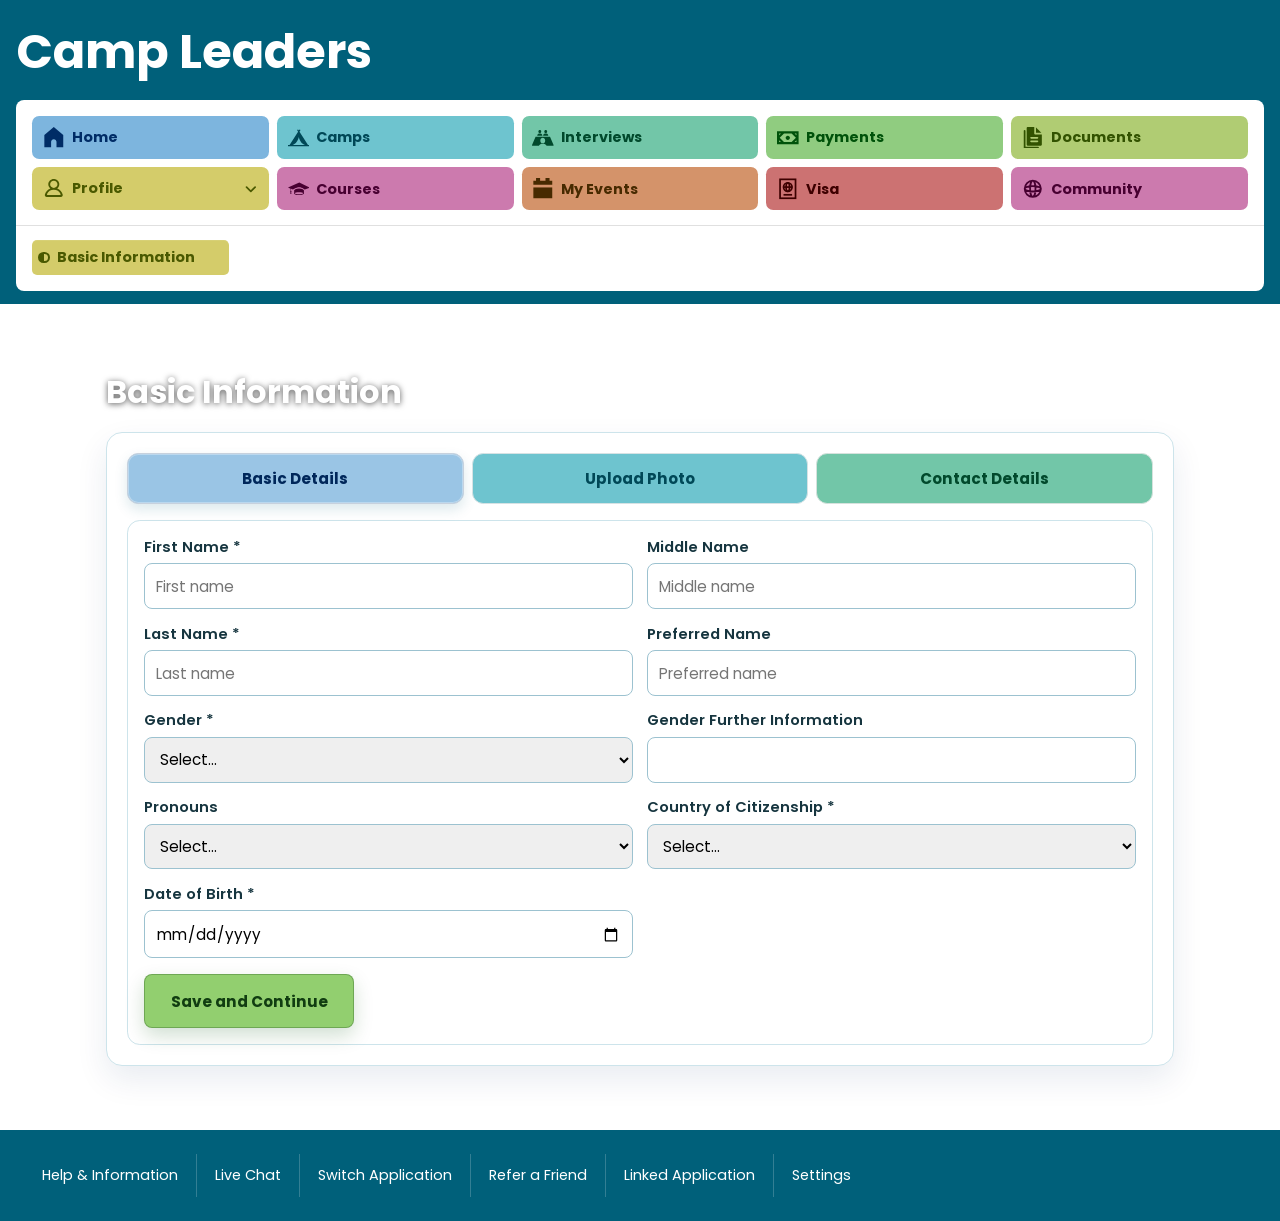
==== commit ce966b88: "Add drop-zone visual and open-file SVG Introduce a visual container for the profile photo upload dro" ====
--- a/basic-info.html
+++ b/basic-info.html
@@ -200,249 +200,128 @@
                                 <select name="countryOfCitizenship" required>
                                     <option value="">Select...</option>
                                     <option value="Afghanistan">Afghanistan</option>
-                <option value="Åland Islands">Åland Islands</option>
-                <option value="Albania">Albania</option>
-                <option value="Algeria">Algeria</option>
-                <option value="American Samoa">American Samoa</option>
-                <option value="Andorra">Andorra</option>
-                <option value="Angola">Angola</option>
-                <option value="Anguilla">Anguilla</option>
-                <option value="Antarctica">Antarctica</option>
-                <option value="Antigua and Barbuda">Antigua and Barbuda</option>
-                <option value="Argentina">Argentina</option>
-                <option value="Armenia">Armenia</option>
-                <option value="Aruba">Aruba</option>
-                <option value="Australia">Australia</option>
-                <option value="Austria">Austria</option>
-                <option value="Azerbaijan">Azerbaijan</option>
-                <option value="Bahamas">Bahamas</option>
-                <option value="Bahrain">Bahrain</option>
-                <option value="Bangladesh">Bangladesh</option>
-                <option value="Barbados">Barbados</option>
-                <option value="Belarus">Belarus</option>
-                <option value="Belgium">Belgium</option>
-                <option value="Belize">Belize</option>
-                <option value="Benin">Benin</option>
-                <option value="Bermuda">Bermuda</option>
-                <option value="Bhutan">Bhutan</option>
-                <option value="Bolivia">Bolivia</option>
-                <option value="Bosnia and Herzegovina">Bosnia and Herzegovina</option>
-                <option value="Botswana">Botswana</option>
-                <option value="Bouvet Island">Bouvet Island</option>
-                <option value="Brazil">Brazil</option>
-                <option value="British Indian Ocean Territory">British Indian Ocean Territory</option>
-                <option value="Brunei Darussalam">Brunei Darussalam</option>
-                <option value="Bulgaria">Bulgaria</option>
-                <option value="Burkina Faso">Burkina Faso</option>
-                <option value="Burundi">Burundi</option>
-                <option value="Cambodia">Cambodia</option>
-                <option value="Cameroon">Cameroon</option>
-                <option value="Canada">Canada</option>
-                <option value="Cape Verde">Cape Verde</option>
-                <option value="Cayman Islands">Cayman Islands</option>
-                <option value="Central African Republic">Central African Republic</option>
-                <option value="Chad">Chad</option>
-                <option value="Chile">Chile</option>
-                <option value="China">China</option>
-                <option value="Christmas Island">Christmas Island</option>
-                <option value="Cocos (Keeling) Islands">Cocos (Keeling) Islands</option>
-                <option value="Colombia">Colombia</option>
-                <option value="Comoros">Comoros</option>
-                <option value="Congo">Congo</option>
-                <option value="Congo, The Democratic Republic of The">Congo, The Democratic Republic of The</option>
-                <option value="Cook Islands">Cook Islands</option>
-                <option value="Costa Rica">Costa Rica</option>
-                <option value="Cote D'ivoire">Cote D'ivoire</option>
-                <option value="Croatia">Croatia</option>
-                <option value="Cuba">Cuba</option>
-                <option value="Cyprus">Cyprus</option>
-                <option value="Czech Republic">Czech Republic</option>
-                <option value="Denmark">Denmark</option>
-                <option value="Djibouti">Djibouti</option>
-                <option value="Dominica">Dominica</option>
-                <option value="Dominican Republic">Dominican Republic</option>
-                <option value="Ecuador">Ecuador</option>
-                <option value="Egypt">Egypt</option>
-                <option value="El Salvador">El Salvador</option>
-                <option value="Equatorial Guinea">Equatorial Guinea</option>
-                <option value="Eritrea">Eritrea</option>
-                <option value="Estonia">Estonia</option>
-                <option value="Ethiopia">Ethiopia</option>
-                <option value="Falkland Islands (Malvinas)">Falkland Islands (Malvinas)</option>
-                <option value="Faroe Islands">Faroe Islands</option>
-                <option value="Fiji">Fiji</option>
-                <option value="Finland">Finland</option>
-                <option value="France">France</option>
-                <option value="French Guiana">French Guiana</option>
-                <option value="French Polynesia">French Polynesia</option>
-                <option value="French Southern Territories">French Southern Territories</option>
-                <option value="Gabon">Gabon</option>
-                <option value="Gambia">Gambia</option>
-                <option value="Georgia">Georgia</option>
-                <option value="Germany">Germany</option>
-                <option value="Ghana">Ghana</option>
-                <option value="Gibraltar">Gibraltar</option>
-                <option value="Greece">Greece</option>
-                <option value="Greenland">Greenland</option>
-                <option value="Grenada">Grenada</option>
-                <option value="Guadeloupe">Guadeloupe</option>
-                <option value="Guam">Guam</option>
-                <option value="Guatemala">Guatemala</option>
-                <option value="Guernsey">Guernsey</option>
-                <option value="Guinea">Guinea</option>
-                <option value="Guinea-bissau">Guinea-bissau</option>
-                <option value="Guyana">Guyana</option>
-                <option value="Haiti">Haiti</option>
-                <option value="Heard Island and Mcdonald Islands">Heard Island and Mcdonald Islands</option>
-                <option value="Holy See (Vatican City State)">Holy See (Vatican City State)</option>
-                <option value="Honduras">Honduras</option>
-                <option value="Hong Kong">Hong Kong</option>
-                <option value="Hungary">Hungary</option>
-                <option value="Iceland">Iceland</option>
-                <option value="India">India</option>
-                <option value="Indonesia">Indonesia</option>
-                <option value="Iran, Islamic Republic of">Iran, Islamic Republic of</option>
-                <option value="Iraq">Iraq</option>
-                <option value="Ireland">Ireland</option>
-                <option value="Isle of Man">Isle of Man</option>
-                <option value="Israel">Israel</option>
-                <option value="Italy">Italy</option>
-                <option value="Jamaica">Jamaica</option>
-                <option value="Japan">Japan</option>
-                <option value="Jersey">Jersey</option>
-                <option value="Jordan">Jordan</option>
-                <option value="Kazakhstan">Kazakhstan</option>
-                <option value="Kenya">Kenya</option>
-                <option value="Kiribati">Kiribati</option>
-                <option value="Korea, Democratic People's Republic of">Korea, Democratic People's Republic of</option>
-                <option value="Korea, Republic of">Korea, Republic of</option>
-                <option value="Kuwait">Kuwait</option>
-                <option value="Kyrgyzstan">Kyrgyzstan</option>
-                <option value="Lao People's Democratic Republic">Lao People's Democratic Republic</option>
-                <option value="Latvia">Latvia</option>
-                <option value="Lebanon">Lebanon</option>
-                <option value="Lesotho">Lesotho</option>
-                <option value="Liberia">Liberia</option>
-                <option value="Libyan Arab Jamahiriya">Libyan Arab Jamahiriya</option>
-                <option value="Liechtenstein">Liechtenstein</option>
-                <option value="Lithuania">Lithuania</option>
-                <option value="Luxembourg">Luxembourg</option>
-                <option value="Macao">Macao</option>
-                <option value="Macedonia, The Former Yugoslav Republic of">Macedonia, The Former Yugoslav Republic of</option>
-                <option value="Madagascar">Madagascar</option>
-                <option value="Malawi">Malawi</option>
-                <option value="Malaysia">Malaysia</option>
-                <option value="Maldives">Maldives</option>
-                <option value="Mali">Mali</option>
-                <option value="Malta">Malta</option>
-                <option value="Marshall Islands">Marshall Islands</option>
-                <option value="Martinique">Martinique</option>
-                <option value="Mauritania">Mauritania</option>
-                <option value="Mauritius">Mauritius</option>
-                <option value="Mayotte">Mayotte</option>
-                <option value="Mexico">Mexico</option>
-                <option value="Micronesia, Federated States of">Micronesia, Federated States of</option>
-                <option value="Moldova, Republic of">Moldova, Republic of</option>
-                <option value="Monaco">Monaco</option>
-                <option value="Mongolia">Mongolia</option>
-                <option value="Montenegro">Montenegro</option>
-                <option value="Montserrat">Montserrat</option>
-                <option value="Morocco">Morocco</option>
-                <option value="Mozambique">Mozambique</option>
-                <option value="Myanmar">Myanmar</option>
-                <option value="Namibia">Namibia</option>
-                <option value="Nauru">Nauru</option>
-                <option value="Nepal">Nepal</option>
-                <option value="Netherlands">Netherlands</option>
-                <option value="Netherlands Antilles">Netherlands Antilles</option>
-                <option value="New Caledonia">New Caledonia</option>
-                <option value="New Zealand">New Zealand</option>
-                <option value="Nicaragua">Nicaragua</option>
-                <option value="Niger">Niger</option>
-                <option value="Nigeria">Nigeria</option>
-                <option value="Niue">Niue</option>
-                <option value="Norfolk Island">Norfolk Island</option>
-                <option value="Northern Mariana Islands">Northern Mariana Islands</option>
-                <option value="Norway">Norway</option>
-                <option value="Oman">Oman</option>
-                <option value="Pakistan">Pakistan</option>
-                <option value="Palau">Palau</option>
-                <option value="Palestinian Territory, Occupied">Palestinian Territory, Occupied</option>
-                <option value="Panama">Panama</option>
-                <option value="Papua New Guinea">Papua New Guinea</option>
-                <option value="Paraguay">Paraguay</option>
-                <option value="Peru">Peru</option>
-                <option value="Philippines">Philippines</option>
-                <option value="Pitcairn">Pitcairn</option>
-                <option value="Poland">Poland</option>
-                <option value="Portugal">Portugal</option>
-                <option value="Puerto Rico">Puerto Rico</option>
-                <option value="Qatar">Qatar</option>
-                <option value="Reunion">Reunion</option>
-                <option value="Romania">Romania</option>
-                <option value="Russian Federation">Russian Federation</option>
-                <option value="Rwanda">Rwanda</option>
-                <option value="Saint Helena">Saint Helena</option>
-                <option value="Saint Kitts and Nevis">Saint Kitts and Nevis</option>
-                <option value="Saint Lucia">Saint Lucia</option>
-                <option value="Saint Pierre and Miquelon">Saint Pierre and Miquelon</option>
-                <option value="Saint Vincent and The Grenadines">Saint Vincent and The Grenadines</option>
-                <option value="Samoa">Samoa</option>
-                <option value="San Marino">San Marino</option>
-                <option value="Sao Tome and Principe">Sao Tome and Principe</option>
-                <option value="Saudi Arabia">Saudi Arabia</option>
-                <option value="Senegal">Senegal</option>
-                <option value="Serbia">Serbia</option>
-                <option value="Seychelles">Seychelles</option>
-                <option value="Sierra Leone">Sierra Leone</option>
-                <option value="Singapore">Singapore</option>
-                <option value="Slovakia">Slovakia</option>
-                <option value="Slovenia">Slovenia</option>
-                <option value="Solomon Islands">Solomon Islands</option>
-                <option value="Somalia">Somalia</option>
-                <option value="South Africa">South Africa</option>
-                <option value="South Georgia and The South Sandwich Islands">South Georgia and The South Sandwich Islands</option>
-                <option value="Spain">Spain</option>
-                <option value="Sri Lanka">Sri Lanka</option>
-                <option value="Sudan">Sudan</option>
-                <option value="Suriname">Suriname</option>
-                <option value="Svalbard and Jan Mayen">Svalbard and Jan Mayen</option>
-                <option value="Swaziland">Swaziland</option>
-                <option value="Sweden">Sweden</option>
-                <option value="Switzerland">Switzerland</option>
-                <option value="Syrian Arab Republic">Syrian Arab Republic</option>
-                <option value="Taiwan">Taiwan</option>
-                <option value="Tajikistan">Tajikistan</option>
-                <option value="Tanzania, United Republic of">Tanzania, United Republic of</option>
-                <option value="Thailand">Thailand</option>
-                <option value="Timor-leste">Timor-leste</option>
-                <option value="Togo">Togo</option>
-                <option value="Tokelau">Tokelau</option>
-                <option value="Tonga">Tonga</option>
-                <option value="Trinidad and Tobago">Trinidad and Tobago</option>
-                <option value="Tunisia">Tunisia</option>
-                <option value="Turkey">Turkey</option>
-                <option value="Turkmenistan">Turkmenistan</option>
-                <option value="Turks and Caicos Islands">Turks and Caicos Islands</option>
-                <option value="Tuvalu">Tuvalu</option>
-                <option value="Uganda">Uganda</option>
-                <option value="Ukraine">Ukraine</option>
-                <option value="United Arab Emirates">United Arab Emirates</option>
-                <option value="United Kingdom">United Kingdom</option>
-                <option value="United States">United States</option>
-                <option value="United States Minor Outlying Islands">United States Minor Outlying Islands</option>
-                <option value="Uruguay">Uruguay</option>
-                <option value="Uzbekistan">Uzbekistan</option>
-                <option value="Vanuatu">Vanuatu</option>
-                <option value="Venezuela">Venezuela</option>
-                <option value="Viet Nam">Viet Nam</option>
-                <option value="Virgin Islands, British">Virgin Islands, British</option>
-                <option value="Virgin Islands, U.S.">Virgin Islands, U.S.</option>
-                <option value="Wallis and Futuna">Wallis and Futuna</option>
-                <option value="Western Sahara">Western Sahara</option>
-                <option value="Yemen">Yemen</option>
-                <option value="Zambia">Zambia</option>
-                <option value="Zimbabwe">Zimbabwe</option>
+                                    <option value="Åland Islands">Åland Islands</option>
+                                    <option value="Albania">Albania</option>
+                                    <option value="Algeria">Algeria</option>
+                                    <option value="American Samoa">American Samoa</option>
+                                    <option value="Andorra">Andorra</option>
+                                    <option value="Angola">Angola</option>
+                                    <option value="Anguilla">Anguilla</option>
+                                    <option value="Antarctica">Antarctica</option>
+                                    <option value="Antigua and Barbuda">Antigua and Barbuda</option>
+                                    <option value="Argentina">Argentina</option>
+                                    <option value="Armenia">Armenia</option>
+                                    <option value="Aruba">Aruba</option>
+                                    <option value="Australia">Australia</option>
+                                    <option value="Austria">Austria</option>
+                                    <option value="Azerbaijan">Azerbaijan</option>
+                                    <option value="Bahamas">Bahamas</option>
+                                    <option value="Bahrain">Bahrain</option>
+                                    <option value="Mauritius">Mauritius</option>
+                                    <option value="Mayotte">Mayotte</option>
+                                    <option value="Mexico">Mexico</option>
+                                    <option value="Micronesia, Federated States of">Micronesia, Federated States of</option>
+                                    <option value="Moldova, Republic of">Moldova, Republic of</option>
+                                    <option value="Monaco">Monaco</option>
+                                    <option value="Mongolia">Mongolia</option>
+                                    <option value="Montenegro">Montenegro</option>
+                                    <option value="Montserrat">Montserrat</option>
+                                    <option value="Morocco">Morocco</option>
+                                    <option value="Mozambique">Mozambique</option>
+                                    <option value="Myanmar">Myanmar</option>
+                                    <option value="Namibia">Namibia</option>
+                                    <option value="Nauru">Nauru</option>
+                                    <option value="Nepal">Nepal</option>
+                                    <option value="Netherlands">Netherlands</option>
+                                    <option value="Netherlands Antilles">Netherlands Antilles</option>
+                                    <option value="New Caledonia">New Caledonia</option>
+                                    <option value="New Zealand">New Zealand</option>
+                                    <option value="Nicaragua">Nicaragua</option>
+                                    <option value="Niger">Niger</option>
+                                    <option value="Nigeria">Nigeria</option>
+                                    <option value="Niue">Niue</option>
+                                    <option value="Norfolk Island">Norfolk Island</option>
+                                    <option value="Northern Mariana Islands">Northern Mariana Islands</option>
+                                    <option value="Norway">Norway</option>
+                                    <option value="Oman">Oman</option>
+                                    <option value="Pakistan">Pakistan</option>
+                                    <option value="Palau">Palau</option>
+                                    <option value="Palestinian Territory, Occupied">Palestinian Territory, Occupied</option>
+                                    <option value="Panama">Panama</option>
+                                    <option value="Papua New Guinea">Papua New Guinea</option>
+                                    <option value="Paraguay">Paraguay</option>
+                                    <option value="Peru">Peru</option>
+                                    <option value="Philippines">Philippines</option>
+                                    <option value="Pitcairn">Pitcairn</option>
+                                    <option value="Poland">Poland</option>
+                                    <option value="Portugal">Portugal</option>
+                                    <option value="Puerto Rico">Puerto Rico</option>
+                                    <option value="Qatar">Qatar</option>
+                                    <option value="Reunion">Reunion</option>
+                                    <option value="Romania">Romania</option>
+                                    <option value="Russian Federation">Russian Federation</option>
+                                    <option value="Rwanda">Rwanda</option>
+                                    <option value="Saint Helena">Saint Helena</option>
+                                    <option value="Saint Kitts and Nevis">Saint Kitts and Nevis</option>
+                                    <option value="Saint Lucia">Saint Lucia</option>
+                                    <option value="Saint Pierre and Miquelon">Saint Pierre and Miquelon</option>
+                                    <option value="Saint Vincent and The Grenadines">Saint Vincent and The Grenadines</option>
+                                    <option value="Samoa">Samoa</option>
+                                    <option value="San Marino">San Marino</option>
+                                    <option value="Sao Tome and Principe">Sao Tome and Principe</option>
+                                    <option value="Saudi Arabia">Saudi Arabia</option>
+                                    <option value="Senegal">Senegal</option>
+                                    <option value="Serbia">Serbia</option>
+                                    <option value="Seychelles">Seychelles</option>
+                                    <option value="Sierra Leone">Sierra Leone</option>
+                                    <option value="Singapore">Singapore</option>
+                                    <option value="Slovakia">Slovakia</option>
+                                    <option value="Slovenia">Slovenia</option>
+                                    <option value="Solomon Islands">Solomon Islands</option>
+                                    <option value="Somalia">Somalia</option>
+                                    <option value="South Africa">South Africa</option>
+                                    <option value="South Georgia and The South Sandwich Islands">South Georgia and The South Sandwich Islands</option>
+                                    <option value="Spain">Spain</option>
+                                    <option value="Sri Lanka">Sri Lanka</option>
+                                    <option value="Sudan">Sudan</option>
+                                    <option value="Suriname">Suriname</option>
+                                    <option value="Svalbard and Jan Mayen">Svalbard and Jan Mayen</option>
+                                    <option value="Swaziland">Swaziland</option>
+                                    <option value="Sweden">Sweden</option>
+                                    <option value="Switzerland">Switzerland</option>
+                                    <option value="Syrian Arab Republic">Syrian Arab Republic</option>
+                                    <option value="Taiwan">Taiwan</option>
+                                    <option value="Tajikistan">Tajikistan</option>
+                                    <option value="Tanzania, United Republic of">Tanzania, United Republic of</option>
+                                    <option value="Thailand">Thailand</option>
+                                    <option value="Timor-leste">Timor-leste</option>
+                                    <option value="Togo">Togo</option>
+                                    <option value="Tokelau">Tokelau</option>
+                                    <option value="Tonga">Tonga</option>
+                                    <option value="Trinidad and Tobago">Trinidad and Tobago</option>
+                                    <option value="Tunisia">Tunisia</option>
+                                    <option value="Turkey">Turkey</option>
+                                    <option value="Turkmenistan">Turkmenistan</option>
+                                    <option value="Turks and Caicos Islands">Turks and Caicos Islands</option>
+                                    <option value="Tuvalu">Tuvalu</option>
+                                    <option value="Uganda">Uganda</option>
+                                    <option value="Ukraine">Ukraine</option>
+                                    <option value="United Arab Emirates">United Arab Emirates</option>
+                                    <option value="United Kingdom">United Kingdom</option>
+                                    <option value="United States">United States</option>
+                                    <option value="United States Minor Outlying Islands">United States Minor Outlying Islands</option>
+                                    <option value="Uruguay">Uruguay</option>
+                                    <option value="Uzbekistan">Uzbekistan</option>
+                                    <option value="Vanuatu">Vanuatu</option>
+                                    <option value="Venezuela">Venezuela</option>
+                                    <option value="Viet Nam">Viet Nam</option>
+                                    <option value="Virgin Islands, British">Virgin Islands, British</option>
+                                    <option value="Virgin Islands, U.S.">Virgin Islands, U.S.</option>
+                                    <option value="Wallis and Futuna">Wallis and Futuna</option>
+                                    <option value="Western Sahara">Western Sahara</option>
+                                    <option value="Yemen">Yemen</option>
+                                    <option value="Zambia">Zambia</option>
+                                    <option value="Zimbabwe">Zimbabwe</option>
                                 </select>
                             </label>
                             <label>Date of Birth *
@@ -471,9 +350,17 @@
                         <label class="upload-label" for="profile-photo-input">Upload Profile Photo</label>
                         <div class="drop-zone" id="drop-zone" tabindex="0" role="button" aria-label="Drag and drop profile photo here or click to upload">
                             <input type="file" id="profile-photo-input" accept="image/*" hidden required>
+                            <div class="drop-zone-visual" aria-hidden="true">
+                                <svg class="drop-zone-icon" viewBox="0 0 512 512" xmlns="http://www.w3.org/2000/svg" focusable="false">
+                                    <g fill-rule="evenodd" transform="translate(42.667 42.667)">
+                                        <path d="M178.0832,42.6666667 L231.972,85.2776667 L167.969,149.292667 L73.9840567,149.293232 L1.337,383.999667 L0,384 L0,42.6666667 L178.0832,42.6666667 Z M105.447376,191.954413 L436.204,191.958667 L377.916587,384 L46,383.999667 L105.447376,191.954413 Z"/>
+                                        <path fill-rule="nonzero" d="M384,0 L384,149.333333 L341.333333,149.333333 L341.332777,72.836 L264.835777,149.332777 L204.496777,149.332777 L311.162777,42.666 L234.666667,42.6666667 L234.666667,0 L384,0 Z"/>
+                                    </g>
+                                </svg>
+                                <img id="photo-preview" class="photo-preview" alt="Profile photo preview" hidden>
+                            </div>
                             <p><strong>Drag and drop your image here</strong></p>
                             <p>or click to browse</p>
-                            <img id="photo-preview" class="photo-preview" alt="Profile photo preview" hidden>
                         </div>
 
                         <button type="submit" class="save-button">Save and Continue</button>
@@ -528,125 +415,7 @@
         </nav>
     </footer>
 
-    <script>
-        const desktopProfileToggle = document.getElementById('profile-menu-toggle-desktop');
-        const mobileProfileToggle = document.getElementById('profile-menu-toggle-mobile');
-        const profileToggleBreakpoint = window.matchMedia('(max-width: 600px)');
-
-        function syncProfileToggles(sourceToggle) {
-            const isChecked = sourceToggle.checked;
-            desktopProfileToggle.checked = isChecked;
-            mobileProfileToggle.checked = isChecked;
-        }
-
-        function resetProfileToggles() {
-            desktopProfileToggle.checked = false;
-            mobileProfileToggle.checked = false;
-        }
-
-        desktopProfileToggle.addEventListener('change', () => syncProfileToggles(desktopProfileToggle));
-        mobileProfileToggle.addEventListener('change', () => syncProfileToggles(mobileProfileToggle));
-
-        profileToggleBreakpoint.addEventListener('change', resetProfileToggles);
-
-        const tabButtons = Array.from(document.querySelectorAll('.basic-tab'));
-        const tabPanels = Array.from(document.querySelectorAll('.basic-tab-panel'));
-
-        function activateTab(targetPanelId) {
-            tabButtons.forEach(button => {
-                const isTarget = button.dataset.target === targetPanelId;
-                button.classList.toggle('active', isTarget);
-                button.setAttribute('aria-selected', String(isTarget));
-            });
-
-            tabPanels.forEach(panel => {
-                const isTarget = panel.id === targetPanelId;
-                panel.hidden = !isTarget;
-            });
-        }
-
-        tabButtons.forEach(button => {
-            button.addEventListener('click', () => activateTab(button.dataset.target));
-        });
-
-        document.getElementById('basic-details-form').addEventListener('submit', function(event) {
-            event.preventDefault();
-            if (this.reportValidity()) {
-                activateTab('panel-upload-photo');
-            }
-        });
-
-        document.getElementById('upload-photo-form').addEventListener('submit', function(event) {
-            event.preventDefault();
-            const photoInput = document.getElementById('profile-photo-input');
-            if (photoInput.files.length > 0) {
-                activateTab('panel-contact-details');
-                return;
-            }
-            photoInput.reportValidity();
-        });
-
-        document.getElementById('contact-details-form').addEventListener('submit', function(event) {
-            event.preventDefault();
-            if (this.reportValidity()) {
-                window.location.href = 'index.html';
-            }
-        });
-
-        const dropZone = document.getElementById('drop-zone');
-        const fileInput = document.getElementById('profile-photo-input');
-        const preview = document.getElementById('photo-preview');
-
-        function showPreview(file) {
-            if (!file || !file.type.startsWith('image/')) {
-                return;
-            }
-
-            const reader = new FileReader();
-            reader.onload = function(loadEvent) {
-                preview.src = loadEvent.target.result;
-                preview.hidden = false;
-                dropZone.classList.add('has-preview');
-            };
-            reader.readAsDataURL(file);
-        }
-
-        dropZone.addEventListener('click', () => fileInput.click());
-        dropZone.addEventListener('keydown', event => {
-            if (event.key === 'Enter' || event.key === ' ') {
-                event.preventDefault();
-                fileInput.click();
-            }
-        });
-
-        dropZone.addEventListener('dragover', event => {
-            event.preventDefault();
-            dropZone.classList.add('drag-over');
-        });
-
-        dropZone.addEventListener('dragleave', () => {
-            dropZone.classList.remove('drag-over');
-        });
-
-        dropZone.addEventListener('drop', event => {
-            event.preventDefault();
-            dropZone.classList.remove('drag-over');
-            const file = event.dataTransfer.files[0];
-            if (file) {
-                const dataTransfer = new DataTransfer();
-                dataTransfer.items.add(file);
-                fileInput.files = dataTransfer.files;
-                showPreview(file);
-            }
-        });
-
-        fileInput.addEventListener('change', event => {
-            const file = event.target.files[0];
-            if (file) {
-                showPreview(file);
-            }
-        });
-    </script>
+    <script src="scripts.js"></script>
 </body>
 </html>
 
--- a/styles.css
+++ b/styles.css
@@ -55,7 +55,7 @@
 }
 
 header {
-    padding: 1em 1em 0;
+    padding: 1em 1em 0.8rem;
     background-color: var(--nav-bg);
 }
 
@@ -94,19 +94,32 @@
     z-index: 30;
     align-items: center;
     justify-content: center;
-    flex-direction: column;
-    gap: 0.28rem;
+    position: relative;
 }
 
 .menu-toggle-label span {
+    position: absolute;
+    left: 0;
     width: 100%;
     height: 0.2rem;
     background: white;
     border-radius: 0.2rem;
-    transform-origin: 0 0;
+    transform-origin: center;
     transition: transform 0.35s cubic-bezier(0.77, 0.2, 0.05, 1),
                 opacity 0.3s ease,
                 background-color 0.35s cubic-bezier(0.77, 0.2, 0.05, 1);
+}
+
+.menu-toggle-label span:nth-child(1) {
+    transform: translateY(-0.42rem);
+}
+
+.menu-toggle-label span:nth-child(2) {
+    transform: translateY(0);
+}
+
+.menu-toggle-label span:nth-child(3) {
+    transform: translateY(0.42rem);
 }
 
 .menu-toggle-input:focus-visible + .menu-toggle-label,
@@ -115,6 +128,7 @@
     outline: var(--focus-outline);
     outline-offset: var(--focus-outline-offset);
     box-shadow: var(--focus-ring-shadow);
+    z-index: 1;
 }
 
 .menu-toggle-input:checked + .menu-toggle-label span {
@@ -122,7 +136,7 @@
 }
 
 .menu-toggle-input:checked + .menu-toggle-label span:nth-child(1) {
-    transform: rotate(45deg) translate(0.1rem, -0.06rem);
+    transform: rotate(45deg);
 }
 
 .menu-toggle-input:checked + .menu-toggle-label span:nth-child(2) {
@@ -131,7 +145,7 @@
 }
 
 .menu-toggle-input:checked + .menu-toggle-label span:nth-child(3) {
-    transform: rotate(-45deg) translate(-0.06rem, 0.05rem);
+    transform: rotate(-45deg);
 }
 
 
@@ -140,9 +154,9 @@
     grid-template-columns: repeat(5, 1fr);
     grid-auto-rows: auto;
     gap: 0.5em;
-    padding: 1em;
+    padding: 1em 1em 0.9em;
     margin: 0 auto;
-    border-radius: 0.5em;
+    border-radius: 0.5em 0.5em 0 0;
     background-color: white;
     position: relative;
     z-index: 10;
@@ -174,6 +188,7 @@
     cursor: pointer;
     font-size: clamp(0.75rem, 1.8vw, 0.9rem);
     font-weight: 700;
+    position: relative;
     transition: transform 0.2s, box-shadow 0.2s;
     width: 100%;
     height: 3em;
@@ -238,10 +253,10 @@
 
 @keyframes nextStepGlow {
     0%, 100% {
-        box-shadow: inset 0 0 0 1px rgba(255, 255, 255, 0.35), inset 0 0 10px rgba(199, 230, 181, 0.35);
+        box-shadow: inset 0 0 0 1px rgba(74, 89, 0, 0.55), inset 0 0 10px rgba(74, 89, 0, 0.22);
     }
     50% {
-        box-shadow: inset 0 0 0 2px rgba(255, 255, 255, 0.55), inset 0 0 18px rgba(199, 230, 181, 0.65);
+        box-shadow: inset 0 0 0 2px rgba(74, 89, 0, 0.85), inset 0 0 18px rgba(74, 89, 0, 0.38);
     }
 }
 
@@ -254,26 +269,24 @@
 }
 
 .secondary-nav {
-    background-color: var(--nav-bg);
+    background-color: white;
     color: white;
-    border-radius: 0;
+    border-radius: 0 0 0.5em 0.5em;
     display: grid;
     grid-template-columns: repeat(6, minmax(0, 1fr));
     align-items: stretch;
     list-style: none;
-    padding: 1em;
+    padding: 0.9em 1em 1em;
     margin: 0 auto;
     gap: 0.4em;
     box-shadow: none;
+    border-top: 1px solid #e0e0e0;
     position: relative;
-    z-index: 20;
+    z-index: 5;
     row-gap: 0;
-}
-
-.profile-sections-nav {
     overflow: hidden;
     max-height: 4.4em;
-    transition: max-height 0.5s cubic-bezier(0.77, 0.2, 0.05, 1);
+    transition: max-height 0.5s cubic-bezier(0.77, 0.2, 0.05, 1), row-gap 0.5s cubic-bezier(0.77, 0.2, 0.05, 1);
 }
 
 .secondary-nav li {
@@ -289,6 +302,21 @@
     transition: opacity 0.28s ease, transform 0.28s ease, max-height 0.28s ease;
 }
 
+.secondary-nav li:nth-child(1)  { transition-delay: 0.00s; }
+.secondary-nav li:nth-child(2)  { transition-delay: 0.04s; }
+.secondary-nav li:nth-child(3)  { transition-delay: 0.08s; }
+.secondary-nav li:nth-child(4)  { transition-delay: 0.12s; }
+.secondary-nav li:nth-child(5)  { transition-delay: 0.16s; }
+.secondary-nav li:nth-child(6)  { transition-delay: 0.20s; }
+.secondary-nav li:nth-child(7)  { transition-delay: 0.24s; }
+.secondary-nav li:nth-child(8)  { transition-delay: 0.28s; }
+.secondary-nav li:nth-child(9)  { transition-delay: 0.32s; }
+.secondary-nav li:nth-child(10) { transition-delay: 0.36s; }
+.secondary-nav li:nth-child(11) { transition-delay: 0.40s; }
+.secondary-nav li:nth-child(12) { transition-delay: 0.44s; }
+.secondary-nav li:nth-child(13) { transition-delay: 0.48s; }
+.secondary-nav li:nth-child(14) { transition-delay: 0.52s; }
+
 .secondary-nav li:first-child {
     opacity: 1;
     transform: translateX(0) scale(1);
@@ -297,7 +325,7 @@
     visibility: visible;
 }
 
-header:has(.profile-menu-toggle-input:checked) .profile-sections-nav .secondary-nav li {
+header:has(.profile-menu-toggle-input:checked) .secondary-nav li {
     opacity: 1;
     transform: translateX(0) scale(1);
     max-height: 3.5em;
@@ -305,11 +333,8 @@
     visibility: visible;
 }
 
-header:has(.profile-menu-toggle-input:checked) .profile-sections-nav {
+header:has(.profile-menu-toggle-input:checked) .secondary-nav {
     max-height: 40em;
-}
-
-header:has(.profile-menu-toggle-input:checked) .profile-sections-nav .secondary-nav {
     row-gap: 0.4em;
 }
 
@@ -332,9 +357,10 @@
 }
 
 .secondary-nav a {
-    color: white;
+    color: var(--status-fg);
     text-decoration: none;
     font-size: clamp(0.75rem, 1.8vw, 0.9rem);
+    font-weight: 700;
     display: flex;
     align-items: center;
     gap: 0.5em;
@@ -344,10 +370,11 @@
     border-radius: 0.35em;
     --status-bg: transparent;
     --status-border: transparent;
+    --status-fg: #0f2b35;
     --status-dot-fill: transparent;
     --status-dot-border: none;
     background-color: var(--status-bg);
-    border: 1px solid var(--status-border);
+    border: none;
     box-shadow: inset 0 1px 0 rgba(255, 255, 255, 0.08);
 }
 
@@ -363,24 +390,27 @@
 }
 
 .secondary-nav a.uncomplete {
-    --status-bg: rgba(191, 55, 55, 0.88);
-    --status-border: rgba(255, 196, 196, 0.82);
+    --status-bg: var(--red-bg);
+    --status-border: transparent;
+    --status-fg: var(--red-fg);
     --status-dot-fill: transparent;
-    --status-dot-border: 0.15em solid white;
+    --status-dot-border: 0.15em solid currentColor;
 }
 
 .secondary-nav a.complete {
-    --status-bg: rgba(27, 133, 68, 0.88);
-    --status-border: rgba(181, 247, 200, 0.82);
-    --status-dot-fill: white;
-    --status-dot-border: none;
+    --status-bg: var(--lime-bg);
+    --status-border: transparent;
+    --status-fg: var(--lime-fg);
+    --status-dot-fill: currentColor;
+    --status-dot-border: 0.15em solid currentColor;
 }
 
 .secondary-nav a.underway {
-    --status-bg: rgba(211, 151, 20, 0.9);
-    --status-border: rgba(255, 233, 172, 0.84);
-    --status-dot-fill: linear-gradient(90deg, white 50%, transparent 50%);
-    --status-dot-border: 0.15em solid white;
+    --status-bg: var(--yellow-bg);
+    --status-border: transparent;
+    --status-fg: var(--yellow-fg);
+    --status-dot-fill: linear-gradient(90deg, currentColor 50%, transparent 50%);
+    --status-dot-border: 0.15em solid currentColor;
 }
 
 .secondary-nav a:hover {
@@ -442,6 +472,136 @@
     outline-offset: 4px;
 }
 
+.checklist-quick-carousel {
+    display: grid;
+    grid-template-columns: auto 1fr auto;
+    align-items: center;
+    gap: 1rem;
+    width: 100%;
+    padding: 0.25rem 0.1rem 0.5rem;
+}
+
+.checklist-quick-viewport {
+    width: 100%;
+    overflow: hidden;
+    padding: 0.9rem;
+    margin: -0.9rem 0;
+}
+
+.checklist-quick-track {
+    display: flex;
+    gap: 0.8rem;
+    transition: transform 0.35s ease;
+    will-change: transform;
+}
+
+.checklist-quick-nav {
+    width: 2.2rem;
+    height: 2.2rem;
+    border-radius: 50%;
+    border: 1px solid rgba(0, 96, 122, 0.35);
+    background: white;
+    color: var(--nav-bg);
+    font-size: 1.1rem;
+    font-weight: 700;
+    line-height: 1;
+    cursor: pointer;
+    box-shadow: 0 0.2rem 0.5rem rgba(0, 96, 122, 0.15);
+    transition: transform 0.2s, box-shadow 0.2s, background-color 0.2s;
+}
+
+.checklist-quick-nav-prev {
+    margin-right: 0.4rem;
+}
+
+.checklist-quick-nav-next {
+    margin-left: 0.4rem;
+}
+
+.checklist-quick-nav:hover {
+    transform: translateY(-1px);
+    background-color: #f0f9fc;
+    box-shadow: 0 0.35rem 0.75rem rgba(0, 96, 122, 0.2);
+}
+
+.checklist-quick-nav:disabled {
+    opacity: 0.45;
+    cursor: not-allowed;
+    transform: none;
+    box-shadow: none;
+}
+
+.checklist-quick-item {
+    --quick-bg: var(--blue-bg);
+    --quick-fg: var(--blue-fg);
+    flex: 0 0 calc((100% - 1.6rem) / 3);
+    min-width: 14rem;
+    display: flex;
+    flex-direction: column;
+    justify-content: center;
+    gap: 0.32rem;
+    min-height: 5.15rem;
+    padding: 0.75rem 0.95rem;
+    border-radius: 0.65rem;
+    background-color: var(--quick-bg);
+    color: var(--quick-fg);
+    text-decoration: none;
+    border: 1px solid color-mix(in srgb, var(--quick-fg) 20%, white);
+    box-shadow: 0 0.5rem 1.2rem rgba(0, 82, 10, 0.14);
+    transition: transform 0.2s, box-shadow 0.2s, filter 0.2s;
+}
+
+.checklist-quick-item:hover {
+    transform: translateY(-0.125rem);
+    box-shadow: 0 0.75rem 1.5rem rgba(0, 82, 10, 0.2);
+    filter: saturate(1.05);
+}
+
+.checklist-quick-item:focus-visible {
+    outline: var(--focus-outline);
+    outline-offset: var(--focus-outline-offset);
+    box-shadow: var(--focus-ring-shadow);
+}
+
+.checklist-quick-label {
+    font-size: 0.78rem;
+    line-height: 1.2;
+    font-weight: 700;
+    opacity: 0.9;
+    text-transform: uppercase;
+    letter-spacing: 0.045em;
+}
+
+.checklist-quick-text {
+    font-size: clamp(0.9rem, 2vw, 1rem);
+    line-height: 1.3;
+    font-weight: 700;
+}
+
+.checklist-quick-profile { --quick-bg: var(--blue-bg); --quick-fg: var(--blue-fg); }
+.checklist-quick-interviews { --quick-bg: var(--mint-bg); --quick-fg: var(--mint-fg); }
+.checklist-quick-payments { --quick-bg: var(--lime-bg); --quick-fg: var(--lime-fg); }
+.checklist-quick-documents { --quick-bg: var(--yellow-bg); --quick-fg: var(--yellow-fg); }
+.checklist-quick-courses { --quick-bg: var(--pink-bg); --quick-fg: var(--pink-fg); }
+.checklist-quick-visa { --quick-bg: var(--orange-bg); --quick-fg: var(--orange-fg); }
+.checklist-quick-events { --quick-bg: var(--cyan-bg); --quick-fg: var(--cyan-fg); }
+
+@keyframes quickProfilePulse {
+    0%, 100% {
+        box-shadow: 0 0.5rem 1.2rem rgba(0, 44, 102, 0.22), 0 0 0 1px rgba(0, 44, 102, 0.22), 0 0 10px 2px rgba(0, 44, 102, 0.14);
+        outline-color: rgba(0, 44, 102, 0.7);
+    }
+    50% {
+        box-shadow: 0 0.5rem 1.2rem rgba(0, 44, 102, 0.22), 0 0 0 2px rgba(0, 44, 102, 0.62), 0 0 16px 4px rgba(0, 44, 102, 0.28);
+        outline-color: rgba(0, 44, 102, 0.9);
+    }
+}
+
+.checklist-quick-profile {
+    animation: quickProfilePulse 2.4s ease-in-out infinite,
+               wiggle 10s ease-in-out 4s infinite;
+}
+
 body:not(.basic-info-page) main > section > .welcome-body > video {
     flex: 0 1 45%;
     min-width: 0;
@@ -583,29 +743,11 @@
         margin-top: 0.75rem;
     }
 
-    header:not(:has(.menu-toggle-input:checked)) .profile-sections-nav {
-        max-height: 0;
-        opacity: 0;
-        visibility: hidden;
-        pointer-events: none;
-    }
-
-    header:has(.menu-toggle-input:checked) .profile-sections-nav {
-        max-height: 4.4em;
-        opacity: 1;
-        visibility: visible;
-        pointer-events: auto;
-    }
-
-    header:has(.menu-toggle-input:checked):has(.profile-menu-toggle-input:checked) .profile-sections-nav {
-        max-height: 40em;
-    }
-
     .nav-grid {
         display: flex;
         flex-direction: column;
         gap: 0.5em;
-        padding: 0;
+        padding: 0.75em;
         background: transparent;
     }
 
@@ -637,7 +779,11 @@
         display: flex;
         flex-direction: column;
         gap: 0.5em;
-        padding: 1em;
+        padding: 0 0.75em;
+        margin: 0;
+        background: transparent;
+        border-radius: 0;
+        border-top: none;
     }
 
 }
@@ -663,6 +809,42 @@
 
     body:not(.basic-info-page) main > section > .welcome-body > video {
         flex: none;
+    }
+
+    .checklist-quick-item {
+        flex-basis: calc((100% - 0.8rem) / 2);
+    }
+}
+
+@media (max-width: 700px) {
+    .checklist-quick-carousel {
+        grid-template-columns: 1fr;
+    }
+
+    .checklist-quick-viewport {
+        overflow-x: auto;
+        overflow-y: visible;
+        scroll-snap-type: x mandatory;
+        scroll-padding-inline: calc((100% - min(19rem, 84vw)) / 2);
+        padding: 0.9rem calc((100% - min(19rem, 84vw)) / 2);
+        margin: -0.9rem 0;
+        -webkit-overflow-scrolling: touch;
+        cursor: grab;
+    }
+
+    .checklist-quick-track {
+        width: max-content;
+        transform: none !important;
+    }
+
+    .checklist-quick-nav {
+        display: none;
+    }
+
+    .checklist-quick-item {
+        flex-basis: min(19rem, 84vw);
+        min-width: min(19rem, 84vw);
+        scroll-snap-align: center;
     }
 }
 
@@ -792,6 +974,7 @@
     display: flex;
     flex-direction: column;
     gap: 0.35rem;
+    min-width: 0;
     color: #16353f;
     font-weight: 600;
     font-size: clamp(0.77rem, 1.84vw, 0.92rem);
@@ -799,6 +982,8 @@
 
 .field-grid input,
 .field-grid select {
+    width: 100%;
+    max-width: 100%;
     border: 1px solid #9cc2d0;
     border-radius: 0.5rem;
     padding: 0.65rem 0.7rem;
@@ -835,14 +1020,35 @@
     border: 2px dashed #89b5c6;
     border-radius: 0.9rem;
     background: linear-gradient(160deg, rgba(161, 216, 226, 0.18), rgba(184, 226, 200, 0.2));
+    display: flex;
+    flex-direction: column;
+    align-items: center;
+    gap: 0.2rem;
     padding: 1.2rem;
-    text-align: center;
     cursor: pointer;
     transition: border-color 0.2s, transform 0.2s, box-shadow 0.2s;
 }
 
+.drop-zone-visual {
+    width: min(100%, 290px);
+    min-height: 7rem;
+    display: grid;
+    place-items: center;
+    margin-top: 0.35rem;
+}
+
+.drop-zone-icon {
+    width: clamp(3.25rem, 12vw, 4.5rem);
+    height: auto;
+    fill: #2f6d83;
+    opacity: 0.9;
+    transition: opacity 0.2s ease, transform 0.2s ease;
+}
+
 .drop-zone p {
+    width: min(100%, 22rem);
     margin: 0.2rem 0;
+    text-align: left;
     color: #184355;
 }
 
@@ -856,12 +1062,17 @@
     border-style: solid;
 }
 
+.drop-zone.has-preview .drop-zone-icon {
+    display: none;
+}
+
 .photo-preview {
     display: block;
     width: min(100%, 290px);
-    margin: 0.9rem auto 0;
+    margin: 0;
     border-radius: 0.7rem;
     box-shadow: 0 0.4rem 1.2rem rgba(4, 40, 57, 0.22);
+    object-fit: cover;
 }
 
 .save-button {
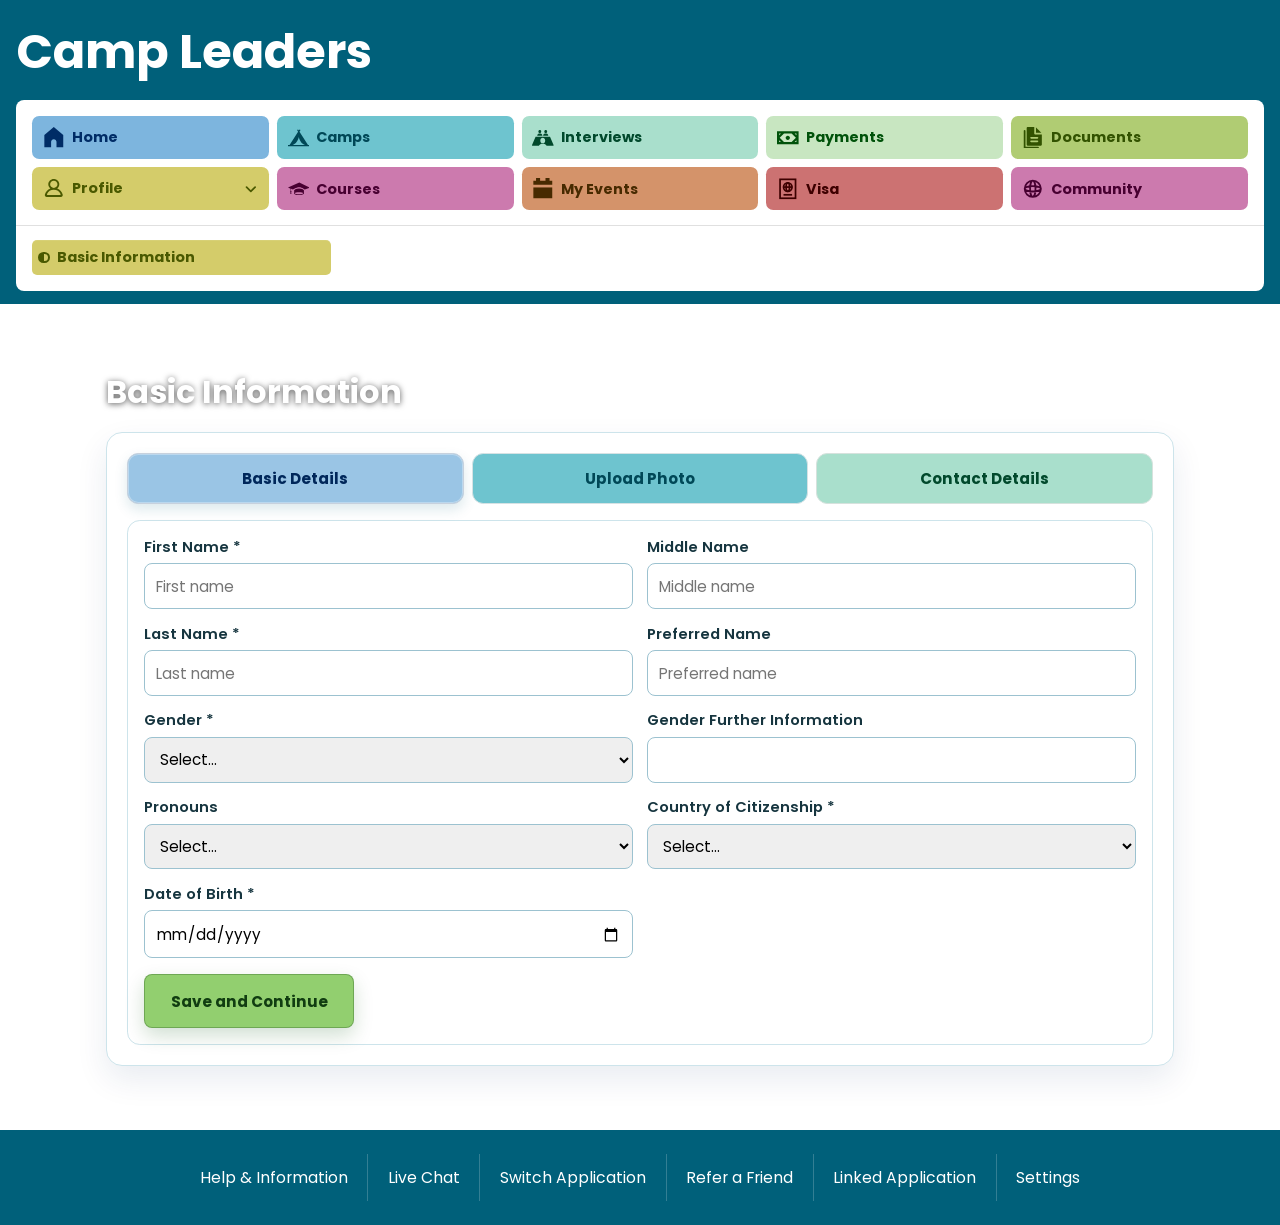
==== commit 17c0868d: "Added the apply page and the perks page Added the apply variant, and the perks variant of the home p" ====
--- a/basic-info.html
+++ b/basic-info.html
@@ -4,7 +4,8 @@
     <meta charset="UTF-8">
     <meta name="viewport" content="width=device-width, initial-scale=1.0">
     <meta name="description" content="Camp Leaders Basic Information">
-    <link rel="stylesheet" href="styles.css">
+    <link rel="stylesheet" href="css/styles.css">
+    <link rel="stylesheet" href="css/basic-info.css">
     <title>Camp Leaders - Basic Information</title>
 </head>
 <body class="basic-info-page">
@@ -131,7 +132,7 @@
         </nav>
         <nav aria-label="Profile Sections" class="profile-sections-nav">
             <ul class="secondary-nav" id="profile-menu">
-            <li><a href="basic-info.html" aria-current="page" class="underway">Basic Information</a></li>
+            <li class="next-step"><a href="basic-info.html" aria-current="page" class="underway">Basic Information</a></li>
                 <li><a href="#" class="complete">Availability</a></li>
                 <li><a href="#" class="complete">Skills</a></li>
                 <li><a href="#" class="complete">Personal Details</a></li>
--- a/css/styles.css
+++ b/css/styles.css
@@ -0,0 +1,688 @@
+@import url('https://fonts.googleapis.com/css2?family=Poppins:wght@400;500;600;700;800&display=swap');
+
+:root {
+    /*Nav Button Colours*/
+    --blue-bg: #7db5de;
+    --blue-fg: #002C66;
+
+    --cyan-bg: #6ec4cf;
+    --cyan-fg: #004857;
+
+    --mint-bg: #A9DFCC;
+    --mint-fg: #01492c;
+
+    --lime-bg: #C8E6C1;
+    --lime-fg: #00520A;
+
+    --pea-bg: #b0cc73;
+    --pea-fg: #325200;
+
+    --yellow-bg: #d4cc6a;
+    --yellow-fg: #4A5900;
+
+    --light-orange-bg: #d9b46a;
+    --light-orange-fg: #574500;
+
+    --orange-bg: #d4936a;
+    --orange-fg: #472A00;
+
+    --red-bg: #cc7272;
+    --red-fg: #3D0000;
+
+    --pink-bg: #cc7aae;
+    --pink-fg: #470031;
+
+    --nav-bg: #00607A;
+    --next-action-glow: rgba(0, 82, 10, 0.7);
+    --next-action-glow-soft: rgba(0, 82, 10, 0.2);
+    --focus-outline: 2px solid #ffffff;
+    --focus-outline-offset: 2px;
+    --focus-ring-shadow: 0 0 0 4px rgba(0, 44, 102, 0.9);
+    --hero-image: url('https://login.campleaders.com/static/media/campleaders.f8aaadbd.jpg');
+    --heading-shadow: 0 1px 6px rgba(0, 0, 0, 0.65);
+    --form-control-font-size: clamp(0.79rem, 1.9vw, 0.95rem);
+    --body-copy-font-size: clamp(1rem, 0.35vw + 0.94rem, 1.16rem);
+    --small-copy-font-size: clamp(0.84rem, 0.24vw + 0.8rem, 0.98rem);
+}
+
+* {
+    box-sizing: border-box;
+}
+
+html {
+    height: 100%;
+    overflow-x: hidden;
+}
+
+body {
+    margin: 0;
+    padding: 0;
+    font-family: 'Poppins', Arial, sans-serif;
+    overflow-x: hidden;
+    min-height: 100vh;
+    display: flex;
+    flex-direction: column;
+}
+
+main {
+    flex: 1 0 auto;
+}
+
+header {
+    padding: 1em 1em 0.8rem;
+    background-color: var(--nav-bg);
+}
+
+header h1 {
+    margin: 0;
+    font-size: clamp(1.8rem, 6vw, 3rem);
+    color: white;
+}
+
+.header-top {
+    display: flex;
+    align-items: center;
+    justify-content: space-between;
+    gap: 1rem;
+    padding-bottom: 0.75rem;
+}
+
+.menu-toggle-input,
+.profile-menu-toggle-input {
+    position: absolute;
+    width: 1px;
+    height: 1px;
+    padding: 0;
+    margin: -1px;
+    overflow: hidden;
+    clip: rect(0, 0, 0, 0);
+    white-space: nowrap;
+    border: 0;
+}
+
+.menu-toggle-label {
+    display: none;
+    width: 2.25rem;
+    height: 2rem;
+    cursor: pointer;
+    z-index: 30;
+    align-items: center;
+    justify-content: center;
+    position: relative;
+}
+
+.menu-toggle-label span {
+    position: absolute;
+    left: 0;
+    width: 100%;
+    height: 0.2rem;
+    background: white;
+    border-radius: 0.2rem;
+    transform-origin: center;
+    transition: transform 0.35s cubic-bezier(0.77, 0.2, 0.05, 1),
+                opacity 0.3s ease,
+                background-color 0.35s cubic-bezier(0.77, 0.2, 0.05, 1);
+}
+
+.menu-toggle-label span:nth-child(1) {
+    transform: translateY(-0.42rem);
+}
+
+.menu-toggle-label span:nth-child(2) {
+    transform: translateY(0);
+}
+
+.menu-toggle-label span:nth-child(3) {
+    transform: translateY(0.42rem);
+}
+
+.menu-toggle-input:focus-visible + .menu-toggle-label,
+.profile-menu-toggle-input:focus-visible + .profile-btn,
+:where(a, button, input, select, textarea, [role="button"], [tabindex]:not([tabindex="-1"])):focus-visible {
+    outline: var(--focus-outline);
+    outline-offset: var(--focus-outline-offset);
+    box-shadow: var(--focus-ring-shadow);
+    z-index: 1;
+}
+
+.menu-toggle-input:checked + .menu-toggle-label span {
+    background: #d7f0f6;
+}
+
+.menu-toggle-input:checked + .menu-toggle-label span:nth-child(1) {
+    transform: rotate(45deg);
+}
+
+.menu-toggle-input:checked + .menu-toggle-label span:nth-child(2) {
+    opacity: 0;
+    transform: scale(0.2);
+}
+
+.menu-toggle-input:checked + .menu-toggle-label span:nth-child(3) {
+    transform: rotate(-45deg);
+}
+
+
+.nav-grid {
+    display: grid;
+    grid-template-columns: repeat(5, 1fr);
+    grid-auto-rows: auto;
+    gap: 0.5em;
+    padding: 1em 1em 0.9em;
+    margin: 0 auto;
+    border-radius: 0.5em 0.5em 0 0;
+    background-color: white;
+    position: relative;
+    z-index: 10;
+    list-style: none;
+    /* Remove default ul padding */
+}
+
+.nav-grid > li {
+    margin: 0;
+    padding: 0;
+    list-style: none;
+    /* Make li take up grid cell */
+    display: contents;
+    --nav-item-bg: var(--blue-bg);
+    --nav-item-fg: var(--blue-fg);
+}
+
+.nav-grid > li > :is(a, button, label) {
+    display: flex;
+    flex-direction: row;
+    align-items: center;
+    justify-content: flex-start;
+    gap: 0.5em;
+    padding: 0 0.75em;
+    background-color: var(--nav-item-bg);
+    color: var(--nav-item-fg);
+    text-decoration: none;
+    border-radius: 0.5em;
+    cursor: pointer;
+    font-size: clamp(0.75rem, 1.8vw, 0.9rem);
+    font-weight: 700;
+    position: relative;
+    transition: transform 0.2s, box-shadow 0.2s;
+    width: 100%;
+    height: 3em;
+}
+
+.nav-grid > li:nth-child(2) { --nav-item-bg: var(--cyan-bg); --nav-item-fg: var(--cyan-fg); }
+.nav-grid > li:nth-child(3) { --nav-item-bg: var(--mint-bg); --nav-item-fg: var(--mint-fg); }
+.nav-grid > li:nth-child(4) { --nav-item-bg: var(--lime-bg); --nav-item-fg: var(--lime-fg); }
+.nav-grid > li:nth-child(5) { --nav-item-bg: var(--pea-bg); --nav-item-fg: var(--pea-fg); }
+.nav-grid > li:nth-child(6) { --nav-item-bg: var(--yellow-bg); --nav-item-fg: var(--yellow-fg); }
+.nav-grid > li:nth-child(7) { --nav-item-bg: var(--light-orange-bg); --nav-item-fg: var(--light-orange-fg); }
+.nav-grid > li:nth-child(8) { --nav-item-bg: var(--orange-bg); --nav-item-fg: var(--orange-fg); }
+.nav-grid > li:nth-child(9) { --nav-item-bg: var(--red-bg); --nav-item-fg: var(--red-fg); }
+.nav-grid > li:nth-child(10) { --nav-item-bg: var(--pink-bg); --nav-item-fg: var(--pink-fg); }
+
+.nav-grid > li.profile-nav-item { --nav-item-bg: var(--yellow-bg); --nav-item-fg: var(--yellow-fg); }
+.nav-grid > li.courses-nav-item { --nav-item-bg: var(--pink-bg); --nav-item-fg: var(--pink-fg); }
+
+.nav-grid > li.profile-nav-item-mobile {
+    display: none;
+}
+
+.nav-grid > li.profile-nav-item-desktop {
+    display: contents;
+}
+
+.nav-grid > li > :is(a, button, label):hover {
+    transform: translateY(-0.125rem);
+    box-shadow: 0 0.125rem 0.5rem rgba(0, 0, 0, 0.15);
+}
+
+.nav-grid svg {
+    width: 1.5em;
+    height: 1.5em;
+    flex-shrink: 0;
+}
+
+.nav-grid > li > :is(a, button) span {
+    white-space: nowrap;
+    line-height: 1;
+}
+
+@keyframes nextStepGlow {
+    0%, 100% {
+        box-shadow: inset 0 0 0 1px rgba(74, 89, 0, 0.55), inset 0 0 10px rgba(74, 89, 0, 0.22);
+    }
+    50% {
+        box-shadow: inset 0 0 0 2px rgba(74, 89, 0, 0.85), inset 0 0 18px rgba(74, 89, 0, 0.38);
+    }
+}
+
+.profile-btn .profile-chevron {
+    margin-left: auto;
+    width: 0.95em;
+    height: 0.95em;
+    flex-shrink: 0;
+    transition: transform 0.25s ease;
+}
+
+.secondary-nav {
+    background-color: white;
+    color: white;
+    border-radius: 0 0 0.5em 0.5em;
+    display: grid;
+    grid-template-columns: repeat(6, minmax(0, 1fr));
+    align-items: stretch;
+    list-style: none;
+    padding: 0.9em 1em 1em;
+    margin: 0 auto;
+    gap: 0.4em;
+    box-shadow: none;
+    border-top: 1px solid #e0e0e0;
+    position: relative;
+    z-index: 5;
+    row-gap: 0;
+    overflow: hidden;
+    max-height: 4.4em;
+    transition: max-height 0.5s cubic-bezier(0.77, 0.2, 0.05, 1), row-gap 0.5s cubic-bezier(0.77, 0.2, 0.05, 1);
+}
+
+.secondary-nav li {
+    padding: 0;
+    display: block;
+    opacity: 0;
+    transform: translateX(-0.75rem) scale(0.9);
+    white-space: nowrap;
+    max-height: 0;
+    overflow: hidden;
+    pointer-events: none;
+    visibility: hidden;
+    transition: opacity 0.28s ease, transform 0.28s ease, max-height 0.28s ease;
+}
+
+.secondary-nav li:nth-child(1)  { transition-delay: 0.00s; }
+.secondary-nav li:nth-child(2)  { transition-delay: 0.04s; }
+.secondary-nav li:nth-child(3)  { transition-delay: 0.08s; }
+.secondary-nav li:nth-child(4)  { transition-delay: 0.12s; }
+.secondary-nav li:nth-child(5)  { transition-delay: 0.16s; }
+.secondary-nav li:nth-child(6)  { transition-delay: 0.20s; }
+.secondary-nav li:nth-child(7)  { transition-delay: 0.24s; }
+.secondary-nav li:nth-child(8)  { transition-delay: 0.28s; }
+.secondary-nav li:nth-child(9)  { transition-delay: 0.32s; }
+.secondary-nav li:nth-child(10) { transition-delay: 0.36s; }
+.secondary-nav li:nth-child(11) { transition-delay: 0.40s; }
+.secondary-nav li:nth-child(12) { transition-delay: 0.44s; }
+.secondary-nav li:nth-child(13) { transition-delay: 0.48s; }
+.secondary-nav li:nth-child(14) { transition-delay: 0.52s; }
+
+.secondary-nav li:first-child {
+    opacity: 1;
+    transform: translateX(0) scale(1);
+    max-height: 3.5em;
+    pointer-events: auto;
+    visibility: visible;
+}
+
+.secondary-nav.secondary-nav--complete li:first-child {
+    opacity: 0;
+    transform: translateX(-0.75rem) scale(0.9);
+    max-height: 0;
+    pointer-events: none;
+    visibility: hidden;
+}
+
+header:has(.profile-menu-toggle-input:checked) .secondary-nav li {
+    opacity: 1;
+    transform: translateX(0) scale(1);
+    max-height: 3.5em;
+    pointer-events: auto;
+    visibility: visible;
+}
+
+header:has(.profile-menu-toggle-input:checked) .secondary-nav {
+    max-height: 40em;
+    row-gap: 0.4em;
+}
+
+.primary-nav .profile-menu-toggle-input:checked + .profile-btn {
+    box-shadow: 0 0.125rem 0.55rem rgba(0, 0, 0, 0.2);
+}
+
+.primary-nav .profile-menu-toggle-input:checked + .profile-btn .profile-chevron {
+    transform: rotate(180deg);
+}
+
+.secondary-nav li.next-step a {
+    animation: nextStepGlow 1.6s ease-in-out infinite;
+}
+
+.secondary-nav li.next-step a:focus-visible {
+    animation: none;
+    outline: none;
+    box-shadow: inset 0 0 0 2px #ffffff, inset 0 0 0 4px rgba(0, 44, 102, 0.92);
+}
+
+.secondary-nav a {
+    color: var(--status-fg);
+    text-decoration: none;
+    font-size: clamp(0.6rem, 1.8vw, 0.9rem);
+    font-weight: 700;
+    display: flex;
+    align-items: center;
+    gap: 0.5em;
+    width: 100%;
+    min-height: 2.45em;
+    padding: 0.35em 0.45em;
+    border-radius: 0.35em;
+    --status-bg: transparent;
+    --status-border: transparent;
+    --status-fg: #0f2b35;
+    --status-dot-fill: transparent;
+    --status-dot-border: none;
+    background-color: var(--status-bg);
+    border: none;
+    box-shadow: inset 0 1px 0 rgba(255, 255, 255, 0.08);
+}
+
+.secondary-nav a::before {
+    content: '';
+    display: inline-block;
+    width: 0.5em;
+    height: 0.5em;
+    border-radius: 50%;
+    flex-shrink: 0;
+    background: var(--status-dot-fill);
+    border: var(--status-dot-border);
+}
+
+.secondary-nav a.uncomplete {
+    --status-bg: var(--red-bg);
+    --status-border: transparent;
+    --status-fg: var(--red-fg);
+    --status-dot-fill: transparent;
+    --status-dot-border: 0.15em solid currentColor;
+}
+
+.secondary-nav a.complete {
+    --status-bg: var(--lime-bg);
+    --status-border: transparent;
+    --status-fg: var(--lime-fg);
+    --status-dot-fill: currentColor;
+    --status-dot-border: 0.15em solid currentColor;
+}
+
+.secondary-nav a.underway {
+    --status-bg: var(--yellow-bg);
+    --status-border: transparent;
+    --status-fg: var(--yellow-fg);
+    --status-dot-fill: linear-gradient(90deg, currentColor 50%, transparent 50%);
+    --status-dot-border: 0.15em solid currentColor;
+}
+
+.secondary-nav a:hover {
+    text-decoration: underline;
+}
+
+.secondary-nav a:focus-visible {
+    outline: none;
+    box-shadow: inset 0 0 0 2px #ffffff, inset 0 0 0 4px rgba(0, 44, 102, 0.92);
+}
+
+body:not(.basic-info-page) main {
+    padding: 0 2em 2em;
+    max-width: 1400px;
+    margin: 0 auto 2em;
+    display: flex;
+    flex-direction: column;
+    align-items: stretch;
+    gap: 1.5rem;
+}
+
+body:not(.basic-info-page) main > .welcome-body {
+    display: flex;
+    flex-direction: row;
+    gap: 3rem;
+    width: 100%;
+    align-items: start;
+}
+
+body:not(.basic-info-page) main > .welcome-body > video {
+    flex: 0 1 45%;
+    min-width: 0;
+    width: 100%;
+    border-radius: 0.5em;
+    display: block;
+    background-color: #000;
+}
+
+body:not(.basic-info-page) main > h2 {
+    font-size: clamp(1.5rem, 4.8vw, 2.4rem);
+    color: #ffffff;
+    font-weight: 800;
+    width: 100vw;
+    margin-top: 0;
+    margin-bottom: 0;
+    margin-left: calc(-50vw + 50%);
+    padding: 1.4em 3em;
+    border-radius: 0;
+    text-shadow: var(--heading-shadow);
+    background-image: var(--hero-image);
+    background-size: cover;
+    background-position: center;
+    background-attachment: fixed;
+}
+
+body:not(.basic-info-page) main > .welcome-body > .welcome-text {
+    flex: 1 1 0;
+    min-width: 0;
+    font-size: var(--body-copy-font-size);
+    font-weight: 500;
+    line-height: 1.7;
+    color: #1a1a1a;
+}
+
+body:not(.basic-info-page) main > .welcome-body > .welcome-text p {
+    margin: 0.8em 0;
+}
+
+.welcome-emphasis {
+    color: var(--nav-bg);
+    font-weight: 700;
+}
+
+body:not(.basic-info-page) main > .welcome-body > .welcome-text .welcome-link {
+    color: #1a5fa8;
+    text-decoration: none;
+    font-weight: 600;
+}
+
+body:not(.basic-info-page) main > .welcome-body > .welcome-text .welcome-link:hover {
+    text-decoration: underline;
+}
+
+.welcome-more {
+    margin-top: 0.4rem;
+}
+
+.welcome-more-toggle-input {
+    position: absolute;
+    width: 1px;
+    height: 1px;
+    padding: 0;
+    margin: -1px;
+    overflow: hidden;
+    clip: rect(0, 0, 0, 0);
+    white-space: nowrap;
+    border: 0;
+}
+
+.welcome-more-toggle {
+    color: #1a5fa8;
+    font-weight: 600;
+    cursor: pointer;
+    display: inline-block;
+}
+
+.welcome-more-toggle-input:focus-visible + .welcome-more-toggle {
+    outline: var(--focus-outline);
+    outline-offset: var(--focus-outline-offset);
+    box-shadow: var(--focus-ring-shadow);
+}
+
+.welcome-more-toggle:hover {
+    text-decoration: underline;
+}
+
+.welcome-more-toggle::after {
+    content: ' >';
+}
+
+.welcome-more-toggle-input:checked + .welcome-more-toggle::after {
+    content: ' <';
+}
+
+.welcome-more-content {
+    padding-top: 0.4rem;
+    overflow: hidden;
+    opacity: 0;
+    transform: translateX(-0.75rem) scale(0.98);
+    max-height: 0;
+    transition: opacity 0.28s ease, transform 0.28s ease, max-height 0.5s cubic-bezier(0.77, 0.2, 0.05, 1);
+}
+
+.welcome-more-toggle-input:checked + .welcome-more-toggle + .welcome-more-content {
+    opacity: 1;
+    transform: translateX(0) scale(1);
+    max-height: 60em;
+}
+
+@media (max-width: 600px) {
+    .menu-toggle-label {
+        display: inline-flex;
+    }
+
+    .primary-nav {
+        max-height: 0;
+        overflow: hidden;
+        opacity: 0;
+        visibility: hidden;
+        pointer-events: none;
+        transform: translateY(-0.5rem);
+        transition: max-height 0.45s cubic-bezier(0.77, 0.2, 0.05, 1),
+                    opacity 0.25s ease,
+                    transform 0.25s ease;
+    }
+
+    header:has(.menu-toggle-input:checked) .primary-nav {
+        max-height: 60em;
+        opacity: 1;
+        visibility: visible;
+        pointer-events: auto;
+        transform: translateY(0);
+        margin-top: 0.75rem;
+    }
+
+    .nav-grid {
+        display: flex;
+        flex-direction: column;
+        gap: 0.5em;
+        padding: 0.75em;
+        background: transparent;
+    }
+
+    .nav-grid > li {
+        display: block;
+    }
+
+    .nav-grid > li.profile-nav-item-desktop {
+        display: none;
+    }
+
+    .nav-grid > li.profile-nav-item-mobile {
+        display: block;
+    }
+
+    .nav-grid > li > :is(a, button, label):focus-visible {
+        outline: 2px solid #ffffff;
+        outline-offset: 2px;
+        box-shadow: none;
+    }
+
+    .profile-menu-toggle-input:focus-visible + .profile-btn {
+        outline: 2px solid #ffffff;
+        outline-offset: 2px;
+        box-shadow: none;
+    }
+
+    .secondary-nav {
+        display: flex;
+        flex-direction: column;
+        gap: 0.5em;
+        padding: 0 0.75em;
+        margin: 0;
+        background: transparent;
+        border-radius: 0;
+        border-top: none;
+    }
+
+}
+
+@media (min-width: 601px) {
+    .menu-toggle-input {
+        display: none;
+    }
+
+    .nav-grid > li.profile-nav-item-desktop {
+        display: contents;
+    }
+
+    .nav-grid > li.profile-nav-item-mobile {
+        display: none;
+    }
+}
+
+@media (min-width: 601px) and (max-width: 1300px) {
+    .secondary-nav {
+        grid-template-columns: repeat(4, minmax(0, 1fr));
+    }
+}
+
+@media (max-width: 900px) {
+    body:not(.basic-info-page) main > .welcome-body {
+        flex-direction: column;
+    }
+
+    body:not(.basic-info-page) main > .welcome-body > video {
+        flex: none;
+    }
+}
+
+footer {
+    background-color: var(--nav-bg);
+    padding: 1.5em;
+}
+
+.footer-menu {
+    list-style: none;
+    margin: 0 auto;
+    padding: 0;
+    display: flex;
+    flex-wrap: wrap;
+    gap: 0;
+    justify-content: center;
+}
+
+.footer-menu a {
+    display: block;
+    padding: 0.75em 1.25em;
+    color: white;
+    text-decoration: none;
+    font-size: var(--small-copy-font-size);
+    border-right: 1px solid rgba(255, 255, 255, 0.2);
+    transition: background-color 0.2s;
+}
+
+.footer-menu li:last-child a {
+    border-right: none;
+}
+
+.footer-menu a:hover {
+    background-color: rgba(255, 255, 255, 0.1);
+}
+
--- a/css/basic-info.css
+++ b/css/basic-info.css
@@ -0,0 +1,255 @@
+.basic-info-page main {
+    padding: 2rem 0;
+    min-height: 60vh;
+    background-image: var(--hero-image);
+    background-size: cover;
+    background-position: center;
+    background-attachment: fixed;
+}
+
+.basic-info-section {
+    max-width: 1100px;
+    margin: 2rem auto;
+    padding: 0 1rem;
+}
+
+.basic-info-section h2 {
+    margin: 0 0 1rem;
+    font-size: clamp(1.25rem, 4vw, 2rem);
+    color: #ffffff;
+    text-shadow: var(--heading-shadow);
+}
+
+.basic-info-card {
+    border-radius: 1rem;
+    box-shadow: 0 0.85rem 2rem rgba(0, 44, 102, 0.09);
+    padding: 1.25rem;
+}
+
+.basic-info-card,
+.basic-tab-panel {
+    background: #ffffff;
+    border: 1px solid #cde4eb;
+}
+
+.basic-info-tabs {
+    display: grid;
+    grid-template-columns: repeat(3, minmax(0, 1fr));
+    gap: 0.5rem;
+    margin-bottom: 1rem;
+}
+
+.basic-tab {
+    --tab-bg: var(--blue-bg);
+    --tab-fg: var(--blue-fg);
+    border: 1px solid color-mix(in srgb, var(--tab-fg) 16%, white);
+    border-radius: 0.7rem;
+    background: var(--tab-bg);
+    color: var(--tab-fg);
+    font-weight: 700;
+    padding: 0.8rem 0.7rem;
+    cursor: pointer;
+    transition: background-color 0.2s, color 0.2s, transform 0.2s, box-shadow 0.2s;
+}
+
+.basic-tab:nth-child(2) {
+    --tab-bg: var(--cyan-bg);
+    --tab-fg: var(--cyan-fg);
+}
+
+.basic-tab:nth-child(3) {
+    --tab-bg: var(--mint-bg);
+    --tab-fg: var(--mint-fg);
+}
+
+.basic-tab:hover {
+    transform: translateY(-1px);
+    box-shadow: 0 0.35rem 0.8rem rgba(0, 96, 122, 0.18);
+}
+
+.basic-tab.active {
+    background: color-mix(in srgb, var(--tab-bg) 78%, white);
+    color: color-mix(in srgb, var(--tab-fg) 88%, black);
+    border-color: color-mix(in srgb, var(--tab-fg) 22%, white);
+    box-shadow: inset 0 0 0 1px rgba(255, 255, 255, 0.32), 0 0.35rem 0.8rem rgba(0, 96, 122, 0.14);
+}
+
+.basic-tab-panel {
+    border-radius: 0.8rem;
+    padding: 1rem;
+}
+
+.basic-tab-panel form {
+    display: flex;
+    flex-direction: column;
+    gap: 1rem;
+}
+
+.field-grid {
+    display: grid;
+    grid-template-columns: repeat(2, minmax(0, 1fr));
+    gap: 0.9rem;
+}
+
+.field-grid label {
+    display: flex;
+    flex-direction: column;
+    gap: 0.35rem;
+    min-width: 0;
+    color: #16353f;
+    font-weight: 600;
+    font-size: clamp(0.77rem, 1.84vw, 0.92rem);
+}
+
+.field-grid input,
+.field-grid select {
+    width: 100%;
+    max-width: 100%;
+    border: 1px solid #9cc2d0;
+    border-radius: 0.5rem;
+    padding: 0.65rem 0.7rem;
+}
+
+.field-grid input:focus,
+.field-grid select:focus {
+    outline: 2px solid rgba(0, 96, 122, 0.25);
+    border-color: #00607A;
+}
+
+.photo-tips-list {
+    list-style: none;
+    margin: 0;
+    padding: 0;
+    display: grid;
+    gap: 0.55rem;
+}
+
+.photo-tips-list li {
+    display: grid;
+    grid-template-columns: 1.6rem 1fr;
+    gap: 0.5rem;
+    align-items: start;
+    color: #173943;
+}
+
+.upload-label {
+    font-weight: 700;
+    color: #144d67;
+}
+
+.drop-zone {
+    border: 2px dashed #89b5c6;
+    border-radius: 0.9rem;
+    background: linear-gradient(160deg, rgba(161, 216, 226, 0.18), rgba(184, 226, 200, 0.2));
+    display: flex;
+    flex-direction: column;
+    align-items: center;
+    gap: 0.2rem;
+    padding: 1.2rem;
+    cursor: pointer;
+    transition: border-color 0.2s, transform 0.2s, box-shadow 0.2s;
+}
+
+.drop-zone-visual {
+    width: min(100%, 290px);
+    min-height: 7rem;
+    display: grid;
+    place-items: center;
+    margin-top: 0.35rem;
+}
+
+.drop-zone-icon {
+    width: clamp(3.25rem, 12vw, 4.5rem);
+    height: auto;
+    fill: #2f6d83;
+    opacity: 0.9;
+    transition: opacity 0.2s ease, transform 0.2s ease;
+}
+
+.drop-zone p {
+    width: min(100%, 22rem);
+    margin: 0.2rem 0;
+    text-align: left;
+    color: #184355;
+}
+
+.drop-zone.drag-over {
+    border-color: #00607A;
+    transform: scale(1.01);
+    box-shadow: 0 0.6rem 1rem rgba(0, 96, 122, 0.15);
+}
+
+.drop-zone.has-preview {
+    border-style: solid;
+}
+
+.drop-zone.has-preview .drop-zone-icon {
+    display: none;
+}
+
+.photo-preview {
+    display: block;
+    width: min(100%, 290px);
+    margin: 0;
+    border-radius: 0.7rem;
+    box-shadow: 0 0.4rem 1.2rem rgba(4, 40, 57, 0.22);
+    object-fit: cover;
+}
+
+.save-button {
+    align-self: flex-start;
+    display: inline-flex;
+    align-items: center;
+    justify-content: center;
+    border: 1px solid rgba(17, 61, 17, 0.28);
+    border-radius: 0.5rem;
+    background-color: #92cf6f;
+    color: #113d11;
+    font-weight: 700;
+    padding: 0.9rem 1.6rem;
+    cursor: pointer;
+    transition: transform 0.2s, box-shadow 0.2s, background-color 0.2s;
+    box-shadow: 0 0.5rem 1.2rem rgba(0, 82, 10, 0.18);
+}
+
+.save-button:hover {
+    background-color: #a0dc7d;
+    transform: translateY(-1px);
+    box-shadow: 0 0.75rem 1.5rem rgba(0, 82, 10, 0.24);
+}
+
+.basic-tab,
+.field-grid input,
+.field-grid select,
+.photo-tips-list li,
+.save-button {
+    font-size: var(--form-control-font-size);
+    font-family: inherit;
+}
+
+@media (max-width: 800px) {
+    .basic-info-page main {
+        background-attachment: scroll;
+    }
+
+    .basic-info-tabs {
+        grid-template-columns: 1fr;
+    }
+
+    .field-grid {
+        grid-template-columns: 1fr;
+    }
+
+    .basic-info-card {
+        padding: 0.85rem;
+    }
+
+    .basic-tab-panel {
+        padding: 0.85rem;
+    }
+
+    .save-button {
+        width: 100%;
+        text-align: center;
+    }
+}
